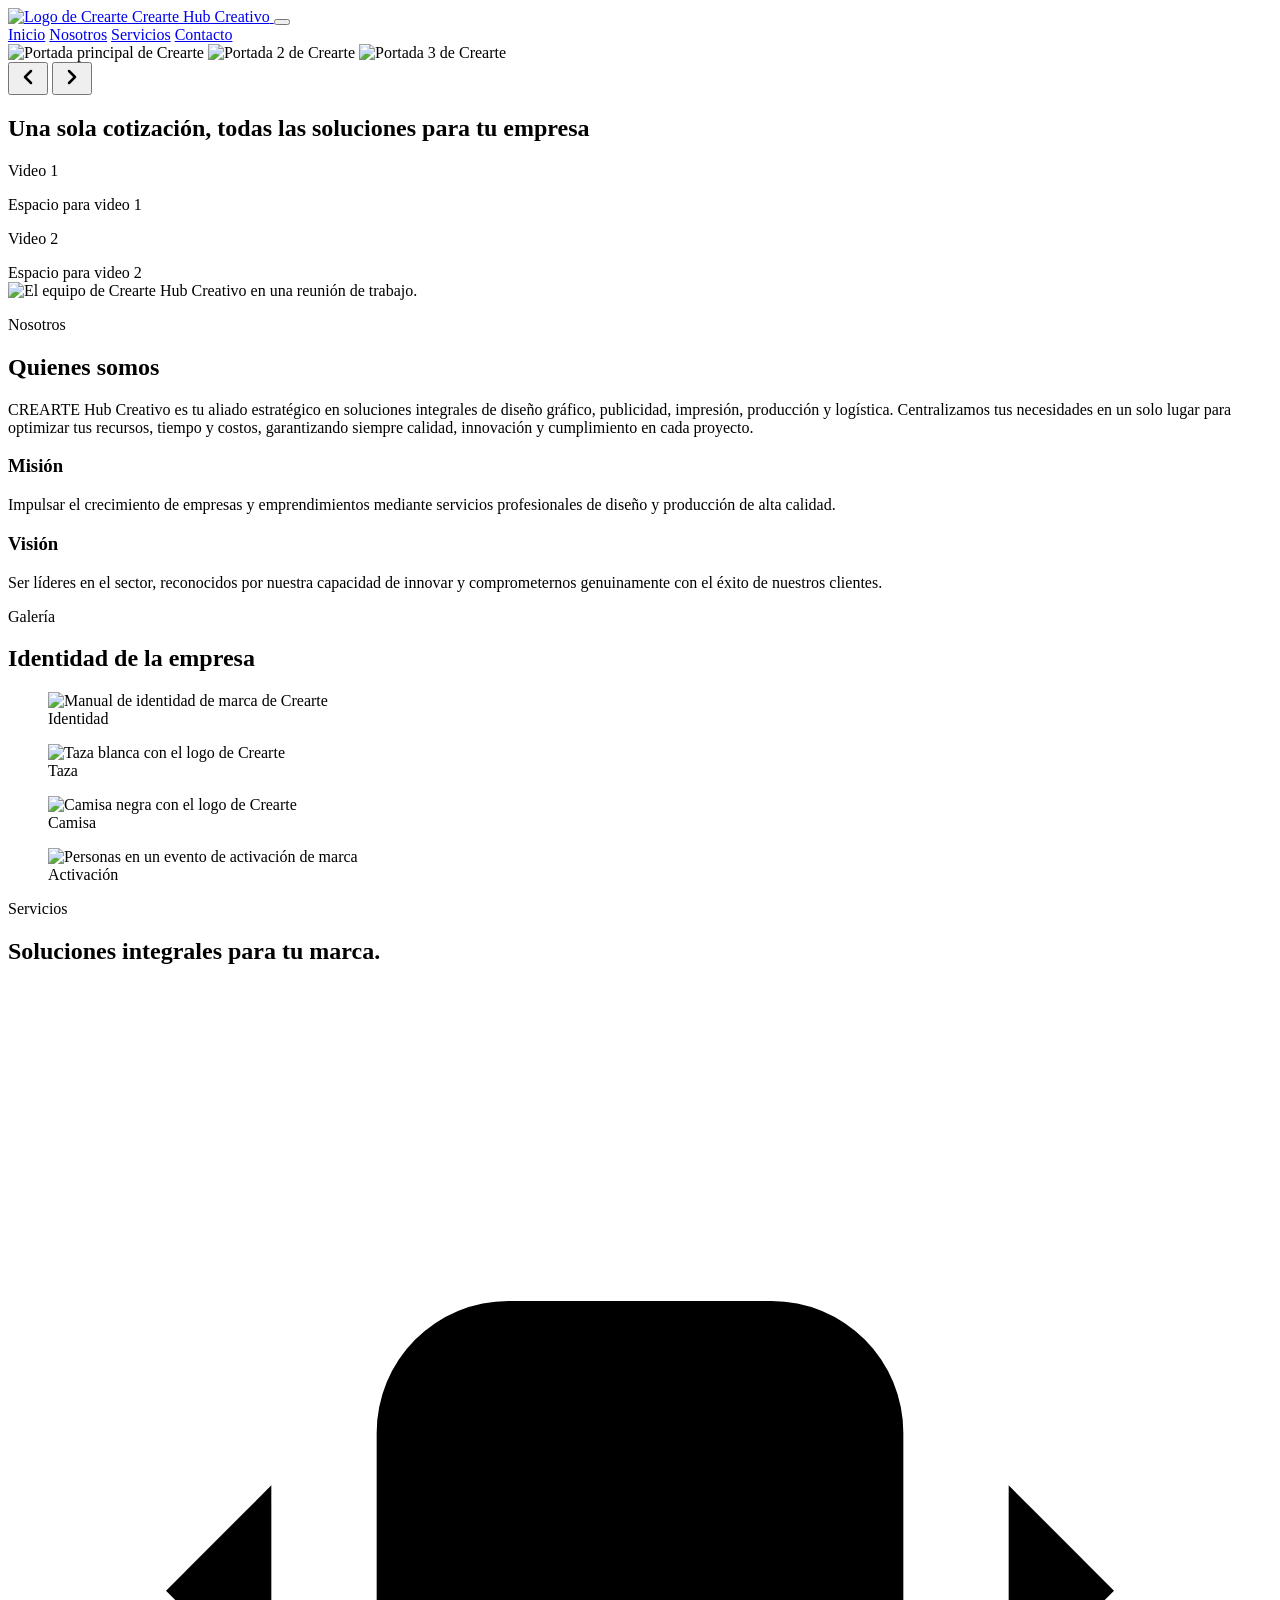
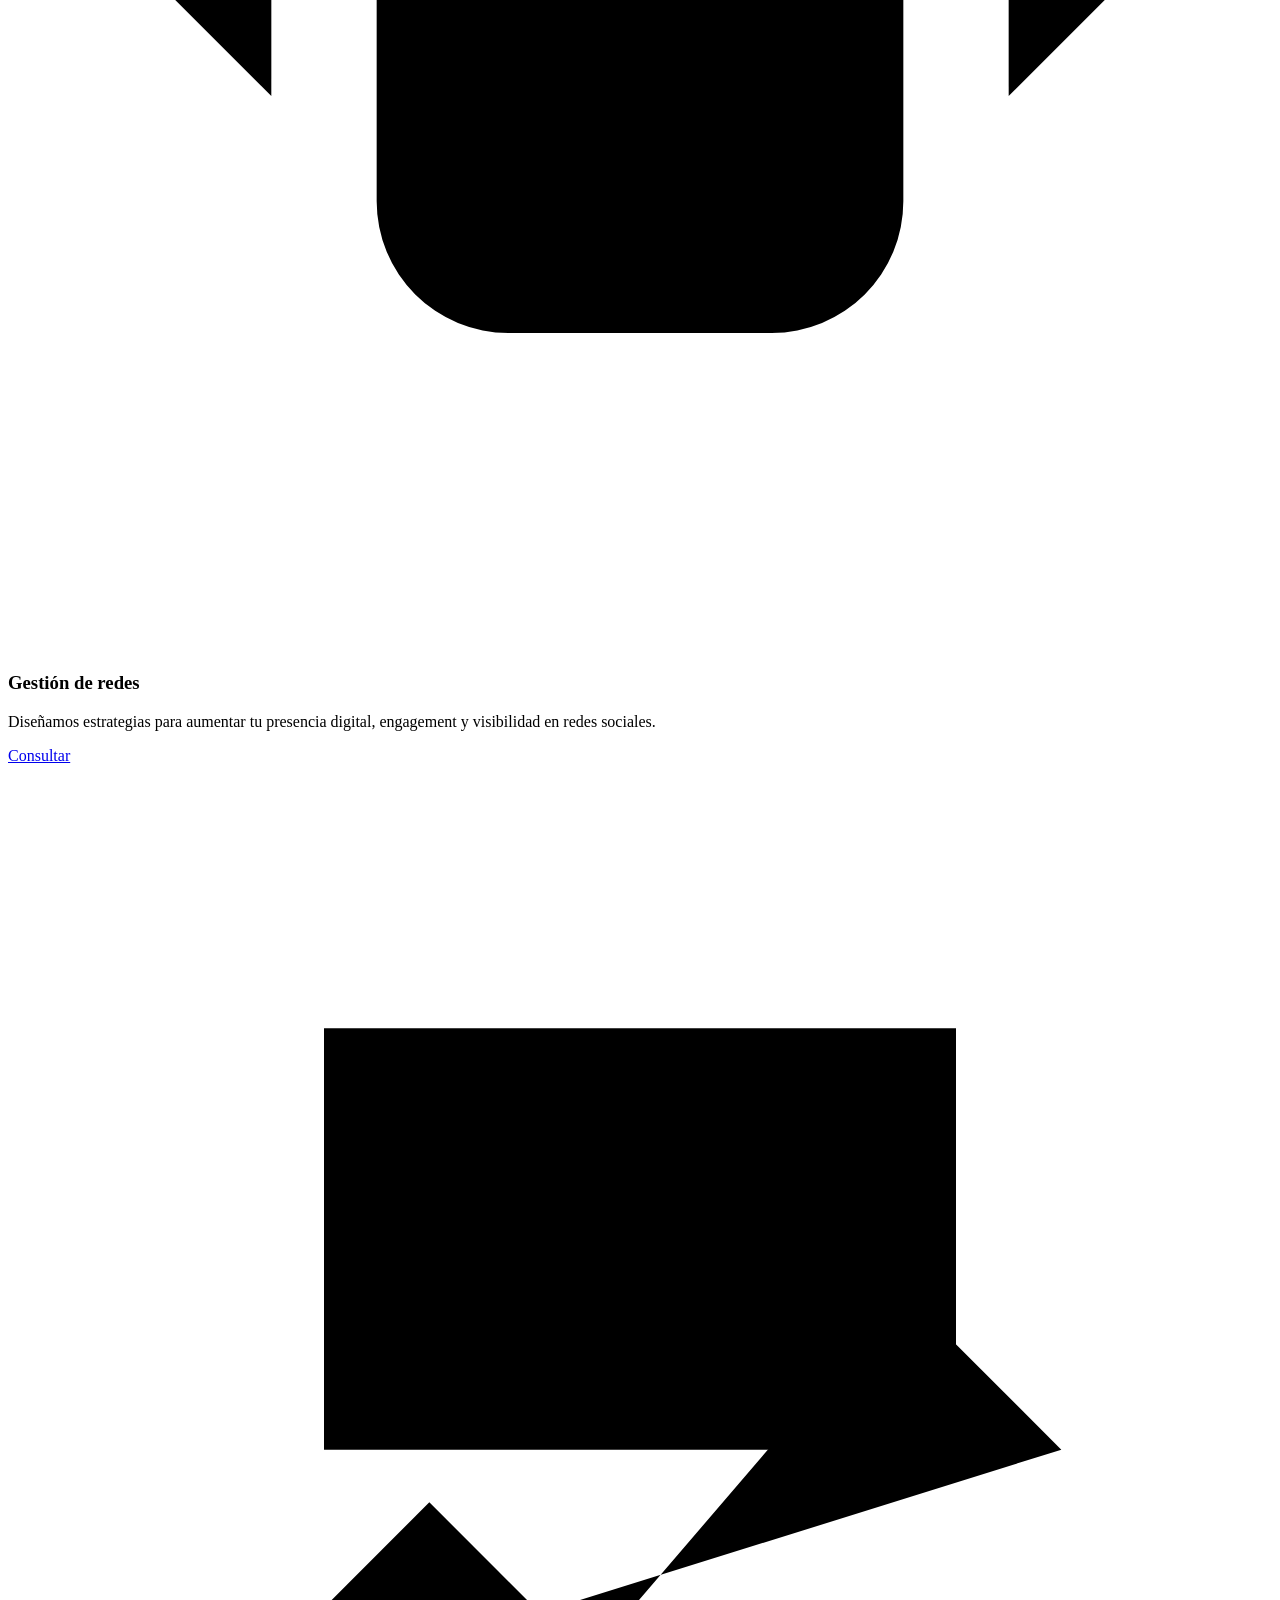
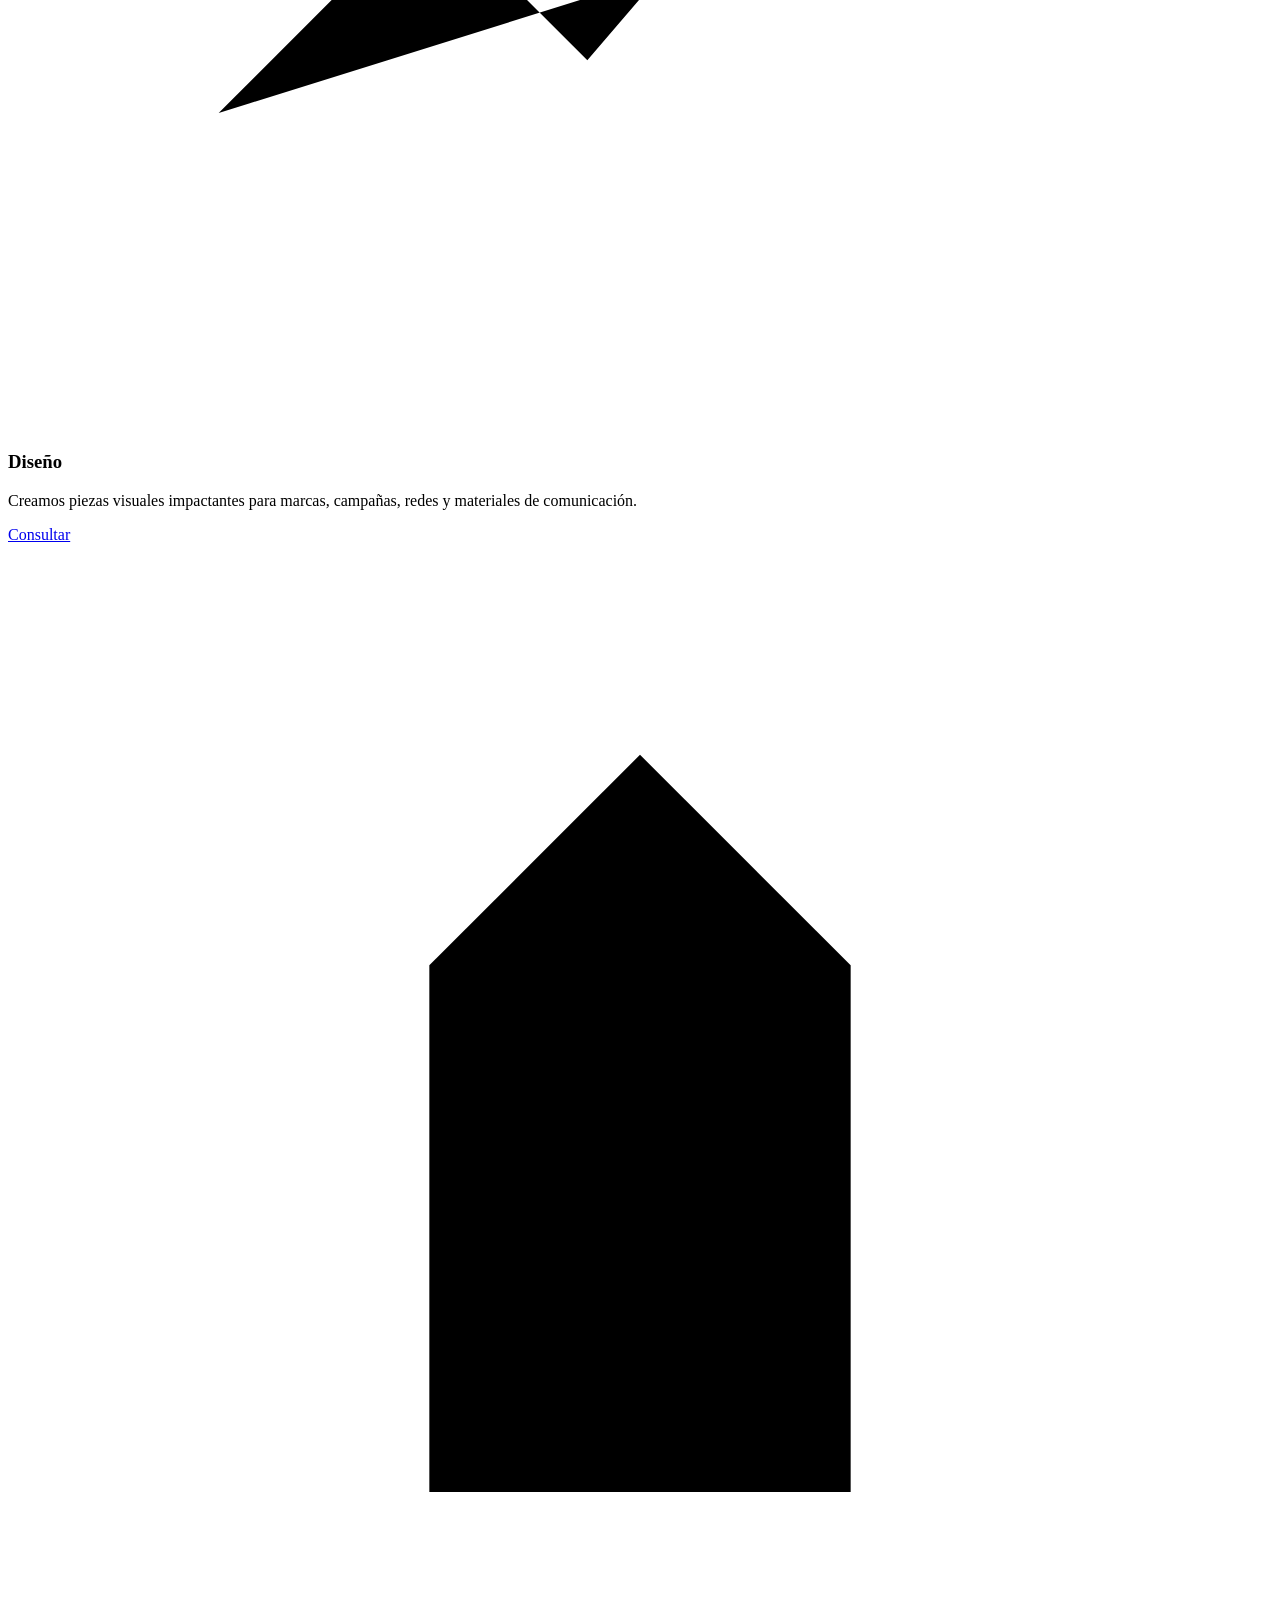
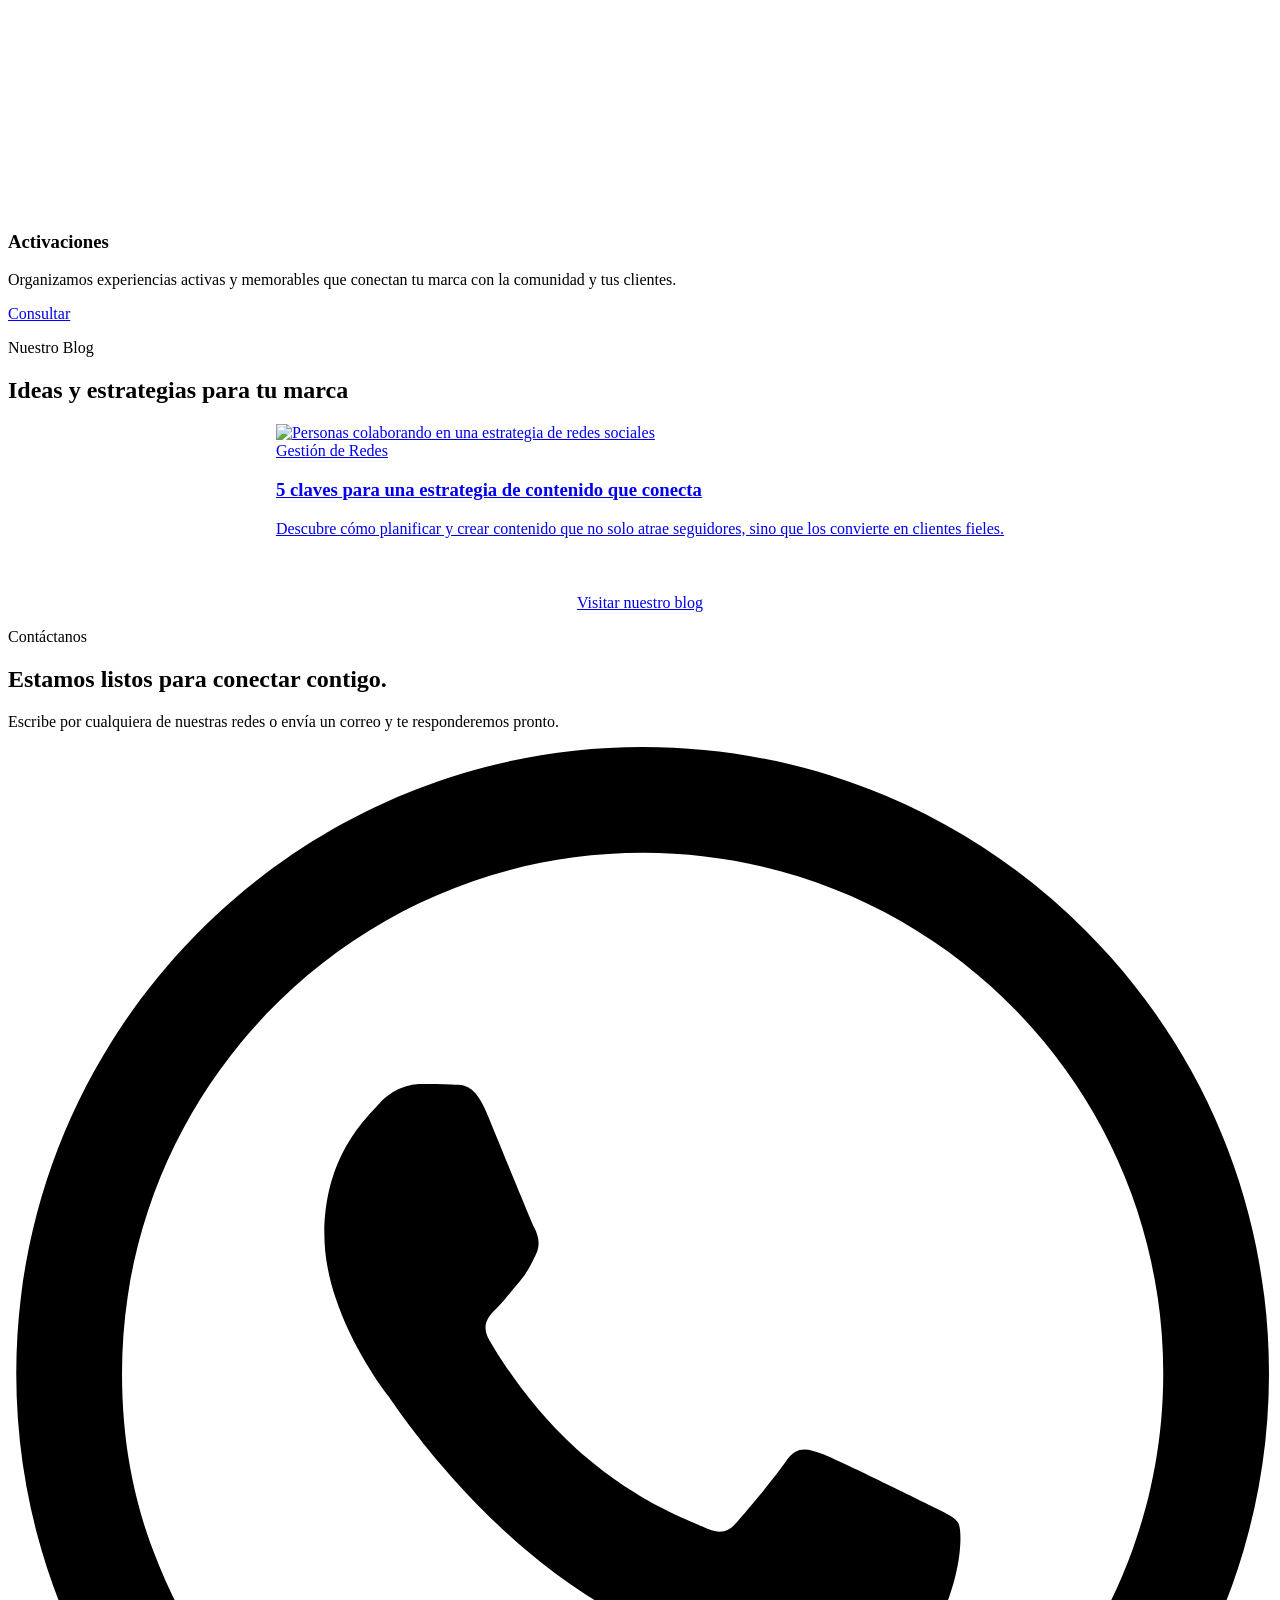
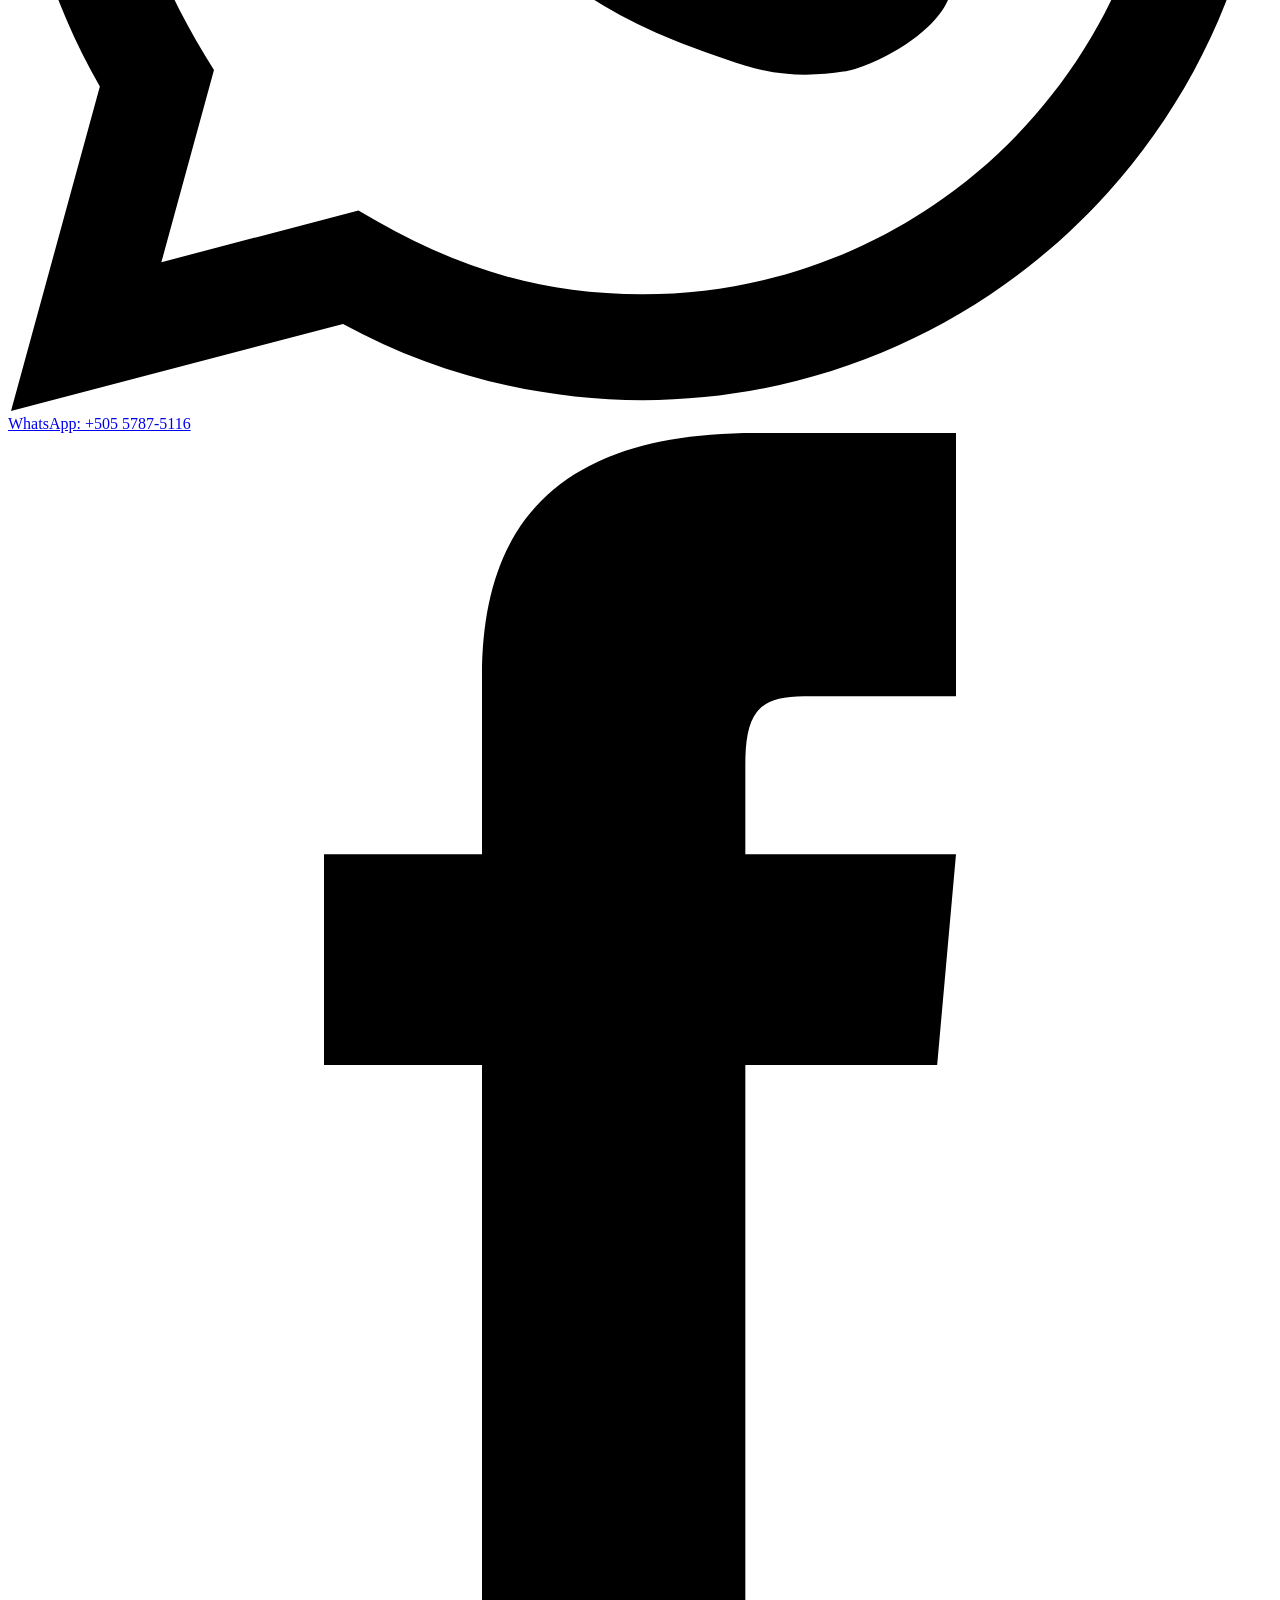
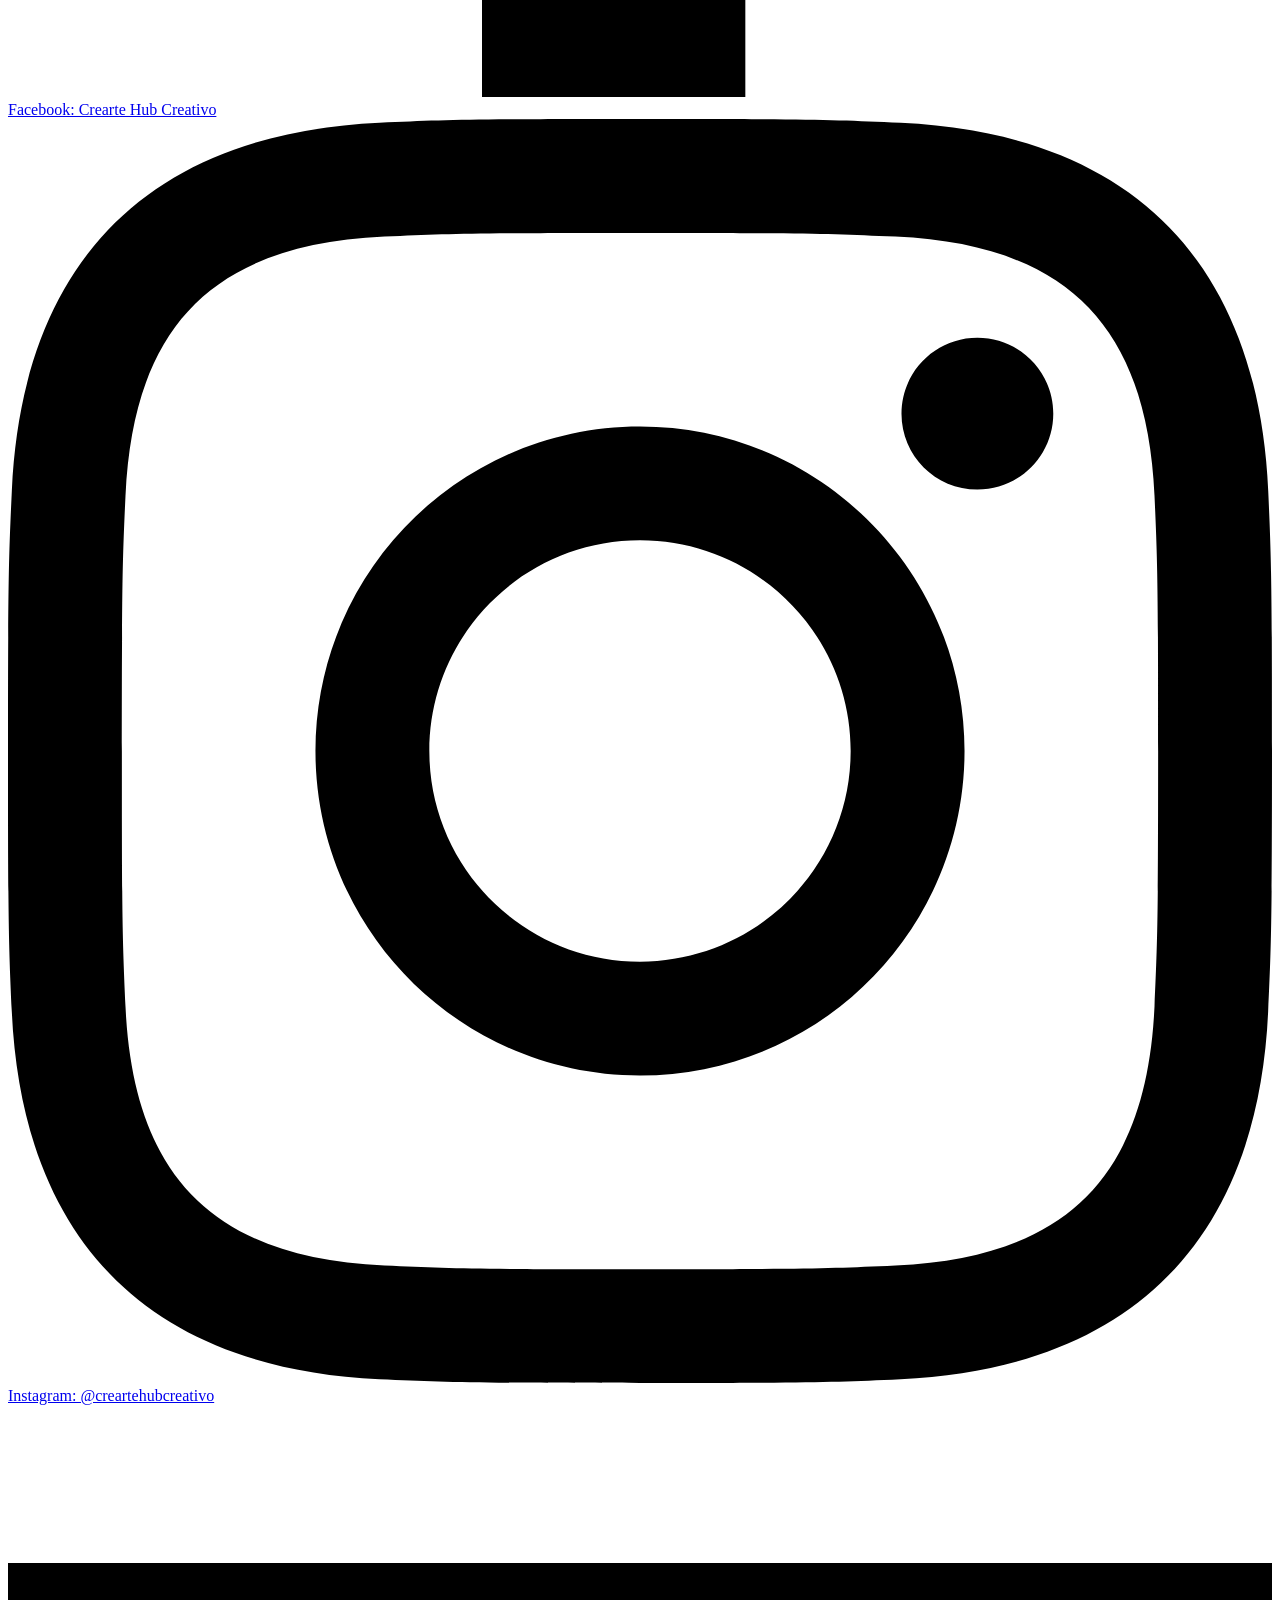
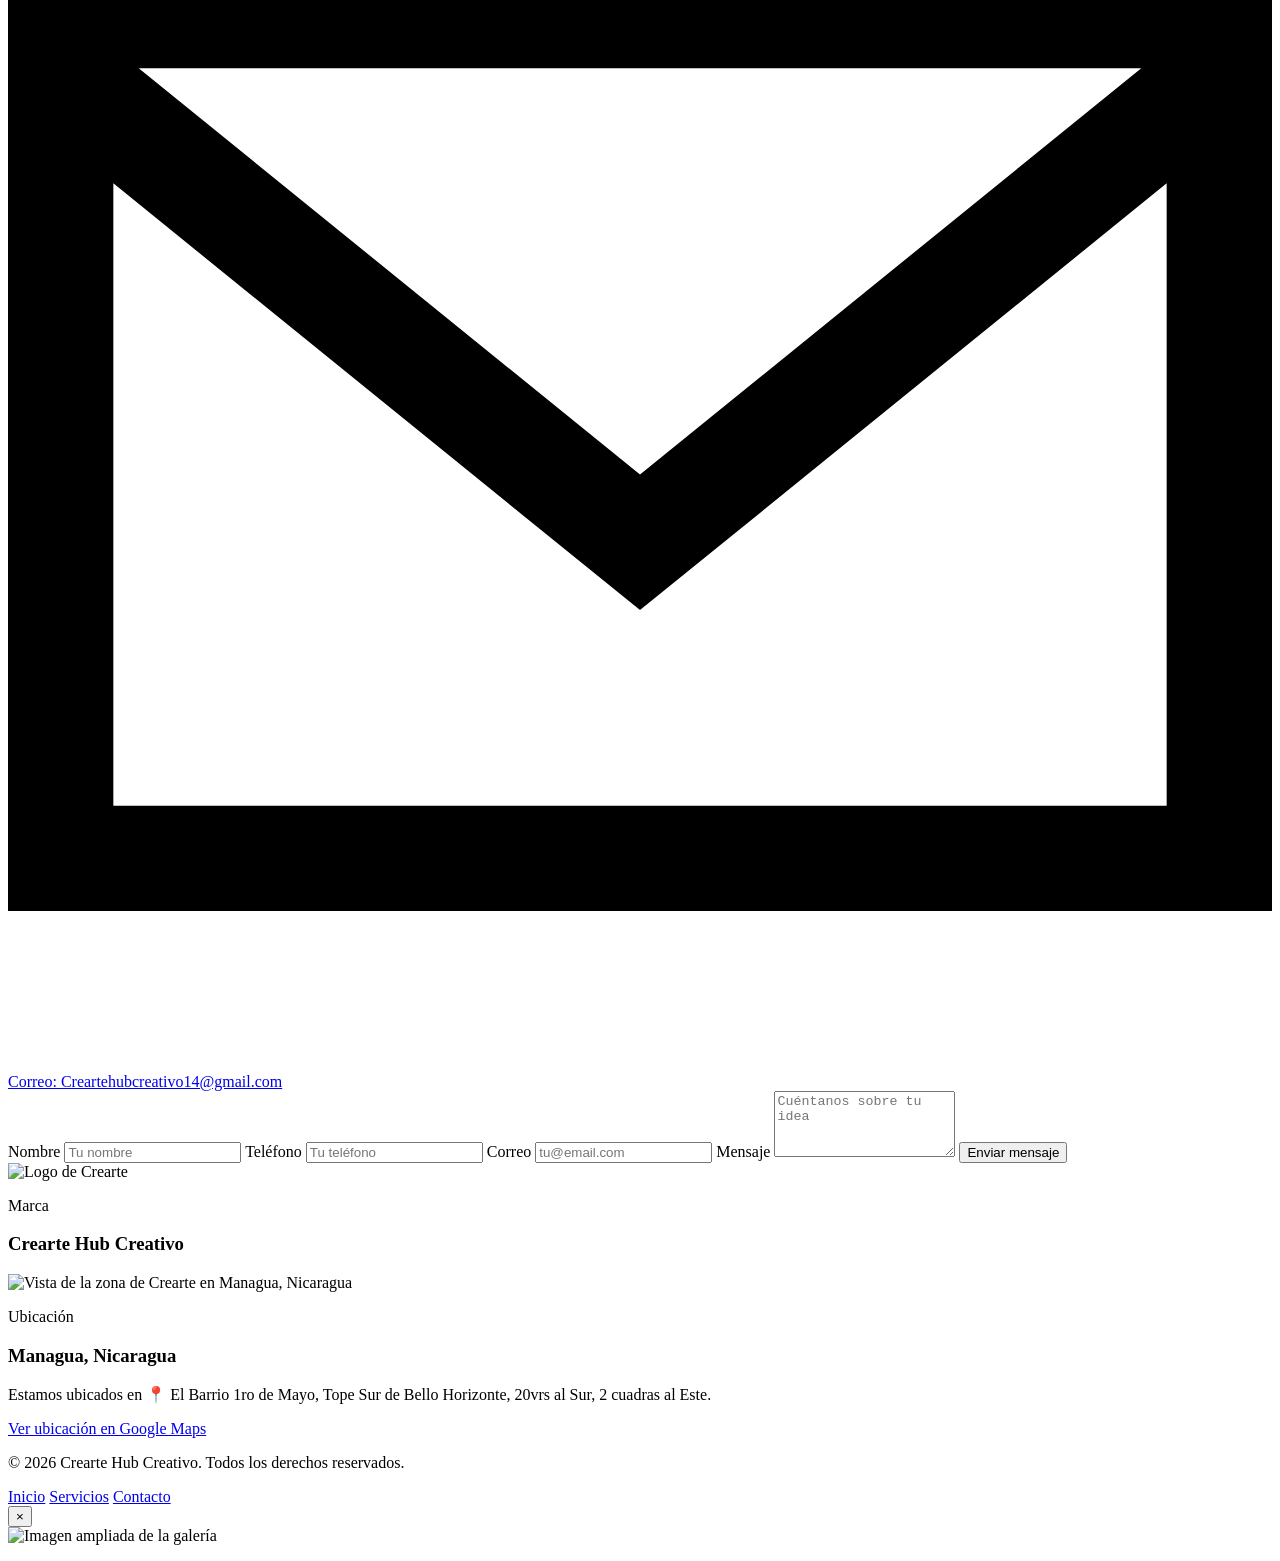
==== index.html @ 3978bf1a "Add files via upload" ====
<!DOCTYPE html>
<html lang="es">
  <head>
    <meta charset="UTF-8" />
    <meta name="viewport" content="width=device-width, initial-scale=1.0" />
    <title>Crearte Hub Creativo</title>
    <meta
      name="description"
      content="Presentación corporativa moderna de Crearte Hub Creativo."
    />
    <link rel="preconnect" href="https://fonts.googleapis.com" />
    <link rel="preconnect" href="https://fonts.gstatic.com" crossorigin />
    <link
      href="https://fonts.googleapis.com/css2?family=Poppins:wght@400;500;600;700&display=swap"
      rel="stylesheet"
    />
    <link rel="stylesheet" href="css/styles.css" />
  </head>
  <body>
    <header class="site-header">
      <div class="container nav-bar">
        <a class="brand" href="#inicio">
          <img src="img/LOGOS CREARTE_Mesa de trabajo 1.png" alt="Logo de Crearte" />
          <span>Crearte Hub Creativo</span>
        </a>

        <button class="menu-toggle" aria-label="Abrir menú" aria-expanded="false">
          <span></span>
          <span></span>
          <span></span>
        </button>

        <nav class="nav-links" aria-label="Navegación principal">
          <a href="#inicio">Inicio</a>
          <a href="#nosotros">Nosotros</a>
          <a href="#servicios">Servicios</a>
          <a href="#contacto">Contacto</a>
        </nav>
      </div>
    </header>

    <main id="inicio">
      <section class="hero section">
        <div class="container">
          <div class="hero-carousel-wrapper">
            <div class="hero-gallery">
              <img class="hero-image hero-image-main" src="img/7aac2aba-5fa4-4efd-bdfd-05dacd8fb923.jpg" alt="Portada principal de Crearte" />
              <img class="hero-image" src="img/portada 2.jpg" alt="Portada 2 de Crearte" />
              <img class="hero-image" src="img/portada 3.jpg" alt="Portada 3 de Crearte" />
            </div>
            <button class="carousel-btn carousel-btn--prev" aria-label="Imagen anterior">
              <svg xmlns="http://www.w3.org/2000/svg" width="24" height="24" viewBox="0 0 24 24" fill="none" stroke="currentColor" stroke-width="2.5" stroke-linecap="round" stroke-linejoin="round"><polyline points="15 18 9 12 15 6"></polyline></svg>
            </button>
            <button class="carousel-btn carousel-btn--next" aria-label="Siguiente imagen">
              <svg xmlns="http://www.w3.org/2000/svg" width="24" height="24" viewBox="0 0 24 24" fill="none" stroke="currentColor" stroke-width="2.5" stroke-linecap="round" stroke-linejoin="round"><polyline points="9 18 15 12 9 6"></polyline></svg>
            </button>
          </div>
        </div>
      </section>

      <section class="section section-muted intro-badge">
        <div class="container">
          <h1>Una sola cotización, <span>todas las soluciones</span> para tu empresa</h1>
        </div>
      </section>

      <section class="section">
        <div class="container video-grid">
          <div class="video-card">
            <p class="eyebrow">Video 1</p>
            <div class="video-placeholder">Espacio para video 1</div>
          </div>
          <div class="video-card">
            <p class="eyebrow">Video 2</p>
            <div class="video-placeholder">Espacio para video 2</div>
          </div>
        </div>
      </section>

      <section id="nosotros" class="section section-muted">
        <div class="container">
          <div class="about-image-wrapper reveal zoom">
            <img src="img/somos.jpg" alt="El equipo de Crearte Hub Creativo en una reunión de trabajo." class="about-image" />
          </div>
          <div class="about-content-grid">
            <div class="about-text reveal fade-in">
              <div>
                <p class="eyebrow">Nosotros</p>
                <h2>Quienes somos</h2>
                <p>
                  CREARTE Hub Creativo es tu aliado estratégico en soluciones integrales de diseño gráfico,
                  publicidad, impresión, producción y logística. Centralizamos tus necesidades en un solo lugar
                  para optimizar tus recursos, tiempo y costos, garantizando siempre calidad, innovación y
                  cumplimiento en cada proyecto.
                </p>
              </div>
            </div>
            <div class="mission-vision-stack">
              <div class="mission-box reveal slide-up">
                <h3>Misión</h3>
                <p>Impulsar el crecimiento de empresas y emprendimientos mediante servicios profesionales de diseño y producción de alta calidad.</p>
              </div>
              <div class="mission-box reveal slide-up">
                <h3>Visión</h3>
                <p>Ser líderes en el sector, reconocidos por nuestra capacidad de innovar y comprometernos genuinamente con el éxito de nuestros clientes.</p>
              </div>
            </div>
          </div>
        </div>
      </section>

      <section class="section">
        <div class="container">
          <div class="section-heading reveal fade-in">
            <p class="eyebrow">Galería</p>
            <h2>Identidad de la empresa</h2>
          </div>
          <div class="gallery-grid">
            <figure class="gallery-item" role="button" tabindex="0">
              <img src="img/identidad.jpg" alt="Manual de identidad de marca de Crearte" />
              <figcaption>Identidad</figcaption>
            </figure>
            <figure class="gallery-item" role="button" tabindex="0">
              <img src="img/taza.jpg" alt="Taza blanca con el logo de Crearte" />
              <figcaption>Taza</figcaption>
            </figure>
            <figure class="gallery-item" role="button" tabindex="0">
              <img src="img/camisa.png" alt="Camisa negra con el logo de Crearte" />
              <figcaption>Camisa</figcaption>
            </figure>
            <figure class="gallery-item" role="button" tabindex="0">
              <img src="img/activacion.jpg" alt="Personas en un evento de activación de marca" />
              <figcaption>Activación</figcaption>
            </figure>
          </div>
        </div>
      </section>

      <section id="servicios" class="section">
        <div class="container">
          <div class="section-heading reveal fade-in">
            <p class="eyebrow">Servicios</p>
            <h2>Soluciones integrales para tu marca.</h2>
          </div>

          <div class="cards-grid">
            <article class="card reveal slide-up">
              <div class="card-icon">
                <svg viewBox="0 0 24 24" aria-hidden="true">
                  <path d="M7 8.5A2.5 2.5 0 0 1 9.5 6h5A2.5 2.5 0 0 1 17 8.5v7A2.5 2.5 0 0 1 14.5 18h-5A2.5 2.5 0 0 1 7 15.5z" />
                  <path d="M10 10h4M10 14h4" />
                  <path d="M5 9.5l-2 2 2 2" />
                  <path d="M19 9.5l2 2-2 2" />
                </svg>
              </div>
              <h3>Gestión de redes</h3>
              <p>Diseñamos estrategias para aumentar tu presencia digital, engagement y visibilidad en redes sociales.</p>
              <a href="#contacto" class="text-link">Consultar</a>
            </article>

            <article class="card reveal slide-up">
              <div class="card-icon">
                <svg viewBox="0 0 24 24" aria-hidden="true">
                  <path d="M4 18l4-4 3 3 6-7 3 3" />
                  <path d="M6 5h12v8H6z" />
                  <path d="M9 9h6" />
                </svg>
              </div>
              <h3>Diseño</h3>
              <p>Creamos piezas visuales impactantes para marcas, campañas, redes y materiales de comunicación.</p>
              <a href="#contacto" class="text-link">Consultar</a>
            </article>

            <article class="card reveal slide-up">
              <div class="card-icon">
                <svg viewBox="0 0 24 24" aria-hidden="true">
                  <path d="M4 18h16" />
                  <path d="M8 18V8l4-4 4 4v10" />
                  <path d="M10 13h4" />
                  <path d="M12 6v7" />
                </svg>
              </div>
              <h3>Activaciones</h3>
              <p>Organizamos experiencias activas y memorables que conectan tu marca con la comunidad y tus clientes.</p>
              <a href="#contacto" class="text-link">Consultar</a>
            </article>
          </div>
        </div>
      </section>

      <section id="blog" class="section section-muted">
        <div class="container">
          <div class="section-heading reveal fade-in">
            <p class="eyebrow">Nuestro Blog</p>
            <h2>Ideas y estrategias para tu marca</h2>
          </div>

          <div style="margin-bottom: 2.5rem; display: flex; justify-content: center;">
            <a href="blog-post.html" class="blog-post-featured reveal zoom">
              <img src="img/portada 2.jpg" alt="Personas colaborando en una estrategia de redes sociales" class="blog-post-image" />
              <div class="blog-post-content">
                <span class="blog-post-category">Gestión de Redes</span>
                <h3>5 claves para una estrategia de contenido que conecta</h3>
                <p>Descubre cómo planificar y crear contenido que no solo atrae seguidores, sino que los convierte en clientes fieles.</p>
              </div>
            </a>
            <!-- La lista de posts secundarios ha sido eliminada para simplificar la vista -->
          </div>

          <div style="text-align: center;">
            <a href="blog.html" class="btn btn-primary">Visitar nuestro blog</a>
          </div>
        </div>
      </section>

      <section id="contacto" class="section contact-section">
        <div class="container contact-grid contact-hero">
          <div class="reveal fade-in">
            <p class="eyebrow">Contáctanos</p>
            <h2>Estamos listos para conectar contigo.</h2>
            <p>
              Escribe por cualquiera de nuestras redes o envía un correo y te
              responderemos pronto.
            </p>
            <div class="social-links">
              <a href="https://wa.me/50557875116" aria-label="WhatsApp">
                <svg xmlns="http://www.w3.org/2000/svg" viewBox="0 0 24 24" class="social-icon"><path d="M.057 24l1.687-6.163c-1.041-1.804-1.588-3.849-1.587-5.946.003-6.556 5.338-11.891 11.893-11.891 3.181.001 6.167 1.24 8.413 3.488 2.245 2.248 3.481 5.236 3.48 8.414-.003 6.557-5.338 11.892-11.894 11.892-1.99-.001-3.956-.5-5.688-1.448l-6.305 1.654zm6.597-3.807c1.676.995 3.276 1.591 5.392 1.592 5.448 0 9.886-4.434 9.889-9.885.002-5.462-4.415-9.89-9.881-9.892-5.452 0-9.887 4.434-9.889 9.884-.001 2.225.651 3.891 1.746 5.634l-.999 3.648 3.742-.981zm11.387-5.464c-.074-.124-.272-.198-.57-.347-.297-.149-1.758-.868-2.031-.967-.272-.099-.47-.149-.669.149-.198.297-.768.967-.941 1.165-.173.198-.347.223-.644.074-.297-.149-1.255-.462-2.39-1.475-.883-.788-1.48-1.761-1.653-2.059-.173-.297-.018-.458.13-.606.134-.133.297-.347.446-.521.151-.172.2-.296.3-.495.099-.198.05-.371-.025-.52-.075-.149-.669-1.612-.916-2.207-.242-.579-.487-.5-.669-.51-.173-.008-.371-.01-.57-.01-.198 0-.52.074-.792.372-.272.297-1.04 1.016-1.04 2.479 0 1.462 1.065 2.875 1.213 3.074.149.198 2.096 3.2 5.077 4.487.709.306 1.262.489 1.694.626.712.227 1.36.195 1.871.118.571-.085 1.758-.719 2.006-1.413.248-.695.248-1.29.173-1.414z"/></svg>
                <span>WhatsApp: +505 5787-5116</span>
              </a>
              <a href="https://www.facebook.com/share/19BZUBr8rq" aria-label="Facebook" target="_blank" rel="noopener noreferrer">
                <svg xmlns="http://www.w3.org/2000/svg" viewBox="0 0 24 24" class="social-icon"><path d="M9 8h-3v4h3v12h5v-12h3.642l.358-4h-4v-1.667c0-.955.192-1.333 1.115-1.333h2.885v-5h-3.808c-3.596 0-5.192 1.583-5.192 4.615v3.385z"/></svg>
                <span>Facebook: Crearte Hub Creativo</span>
              </a>
              <a href="https://www.instagram.com/creartehubcreativo?igsh=cjRnYnVsb29jbWhs" aria-label="Instagram" target="_blank" rel="noopener noreferrer">
                <svg xmlns="http://www.w3.org/2000/svg" viewBox="0 0 24 24" class="social-icon"><path d="M12 2.163c3.204 0 3.584.012 4.85.07 3.252.148 4.771 1.691 4.919 4.919.058 1.265.069 1.645.069 4.85s-.011 3.584-.069 4.85c-.149 3.225-1.664 4.771-4.919 4.919-1.266.058-1.644.07-4.85.07s-3.584-.012-4.85-.07c-3.252-.148-4.771-1.691-4.919-4.919-.058-1.265-.069-1.645-.069-4.85s.011-3.584.069-4.85c.149-3.225 1.664-4.771 4.919-4.919 1.266-.057 1.645-.069 4.85-.069zm0-2.163c-3.259 0-3.667.014-4.947.072-4.358.2-6.78 2.618-6.98 6.98-.059 1.281-.073 1.689-.073 4.948s.014 3.667.072 4.947c.2 4.358 2.618 6.78 6.98 6.98 1.281.058 1.689.072 4.948.072s3.667-.014 4.947-.072c4.358-.2 6.78-2.618 6.98-6.98.059-1.281.073-1.689.073-4.948s-.014-3.667-.072-4.947c-.2-4.358-2.618-6.78-6.98-6.98-1.281-.059-1.689-.073-4.948-.073zm0 5.838c-3.403 0-6.162 2.759-6.162 6.162s2.759 6.162 6.162 6.162 6.162-2.759 6.162-6.162-2.759-6.162-6.162-6.162zm0 10.162c-2.209 0-4-1.79-4-4s1.791-4 4-4 4 1.79 4 4-1.791 4-4 4zm6.406-11.845c-.796 0-1.441.645-1.441 1.44s.645 1.441 1.441 1.441 1.441-.645 1.441-1.441-.645-1.44-1.441-1.44z"/></svg>
                <span>Instagram: @creartehubcreativo</span>
              </a>
              <a href="mailto:Creartehubcreativo14@gmail.com" aria-label="Gmail">
                <svg xmlns="http://www.w3.org/2000/svg" viewBox="0 0 24 24" class="social-icon"><path d="M0 3v18h24v-18h-24zm21.518 2l-9.518 7.713-9.518-7.713h19.036zm-19.518 14v-11.817l10 8.104 10-8.104v11.817h-20z"/></svg>
                <span>Correo: Creartehubcreativo14@gmail.com</span>
              </a>
            </div>
          </div>

          <form class="contact-form reveal slide-up">
            <label for="nombre">
              Nombre
              <input type="text" id="nombre" name="nombre" placeholder="Tu nombre" />
            </label>
            <label for="telefono">
              Teléfono
              <input type="tel" id="telefono" name="telefono" placeholder="Tu teléfono" />
            </label>
            <label for="correo">
              Correo
              <input type="email" id="correo" name="correo" placeholder="tu@email.com" />
            </label>
            <label for="mensaje">
              Mensaje
              <textarea id="mensaje" name="mensaje" rows="4" placeholder="Cuéntanos sobre tu idea"></textarea>
            </label>
            <button class="btn btn-primary" type="submit">Enviar mensaje</button>
          </form>
        </div>
      </section>
    </main>

    <section class="section location-brand">
      <div class="container location-brand-wrap">
        <div class="brand-card">
          <img src="img/LOGOS CREARTE_Mesa de trabajo 1.png" alt="Logo de Crearte" />
          
          <div>
            <p class="eyebrow">Marca</p>
            <h3>Crearte Hub Creativo</h3>
          </div>
        </div>

        <div class="location-image-card">
          <img src="img/zona 1.png" alt="Vista de la zona de Crearte en Managua, Nicaragua" />
        </div>

        <div class="location-card">
          <p class="eyebrow">Ubicación</p>
          <h3>Managua, Nicaragua</h3>
          <p>Estamos ubicados en 📍 El Barrio 1ro de Mayo, Tope Sur de Bello Horizonte, 20vrs al Sur, 2 cuadras al Este.</p>
          <a href="https://maps.google.com/maps?q=12.1385879%2C-86.231329&z=17&hl=es" target="_blank" rel="noreferrer">Ver ubicación en Google Maps</a>
        </div>
      </div>
    </section>

    <footer class="site-footer">
      <div class="container footer-content">
        <p>© 2026 Crearte Hub Creativo. Todos los derechos reservados.</p>
        <div class="footer-links">
          <a href="#inicio">Inicio</a>
          <a href="#servicios">Servicios</a>
          <a href="#contacto">Contacto</a>
        </div>
      </div>
    </footer>

    <!-- Lightbox para la galería -->
    <div class="lightbox" id="lightbox">
      <button class="lightbox-close" aria-label="Cerrar imagen">&times;</button>
      <div class="lightbox-content">
        <img src="" alt="Imagen ampliada de la galería" class="lightbox-image" />
        <p class="lightbox-caption"></p>
      </div>
    </div>

    <script src="js/app.js"></script>
  </body>
</html>
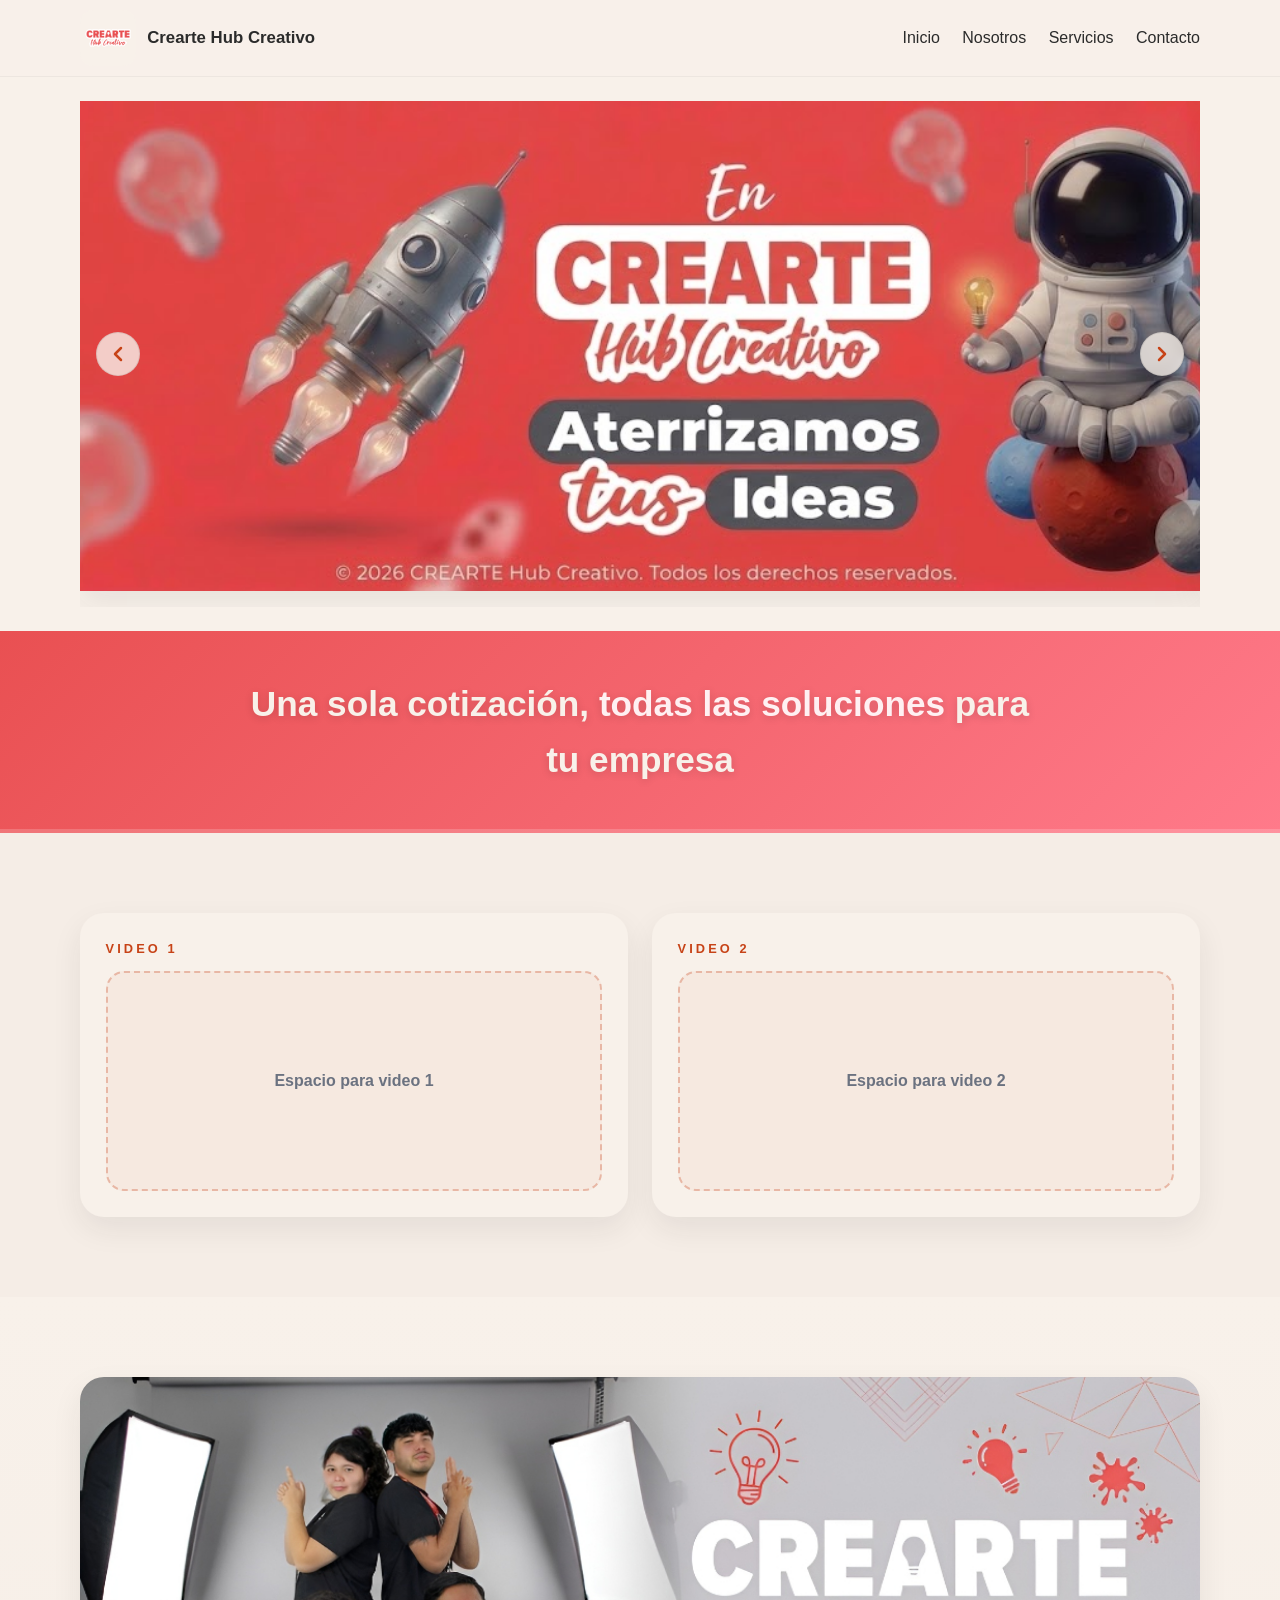
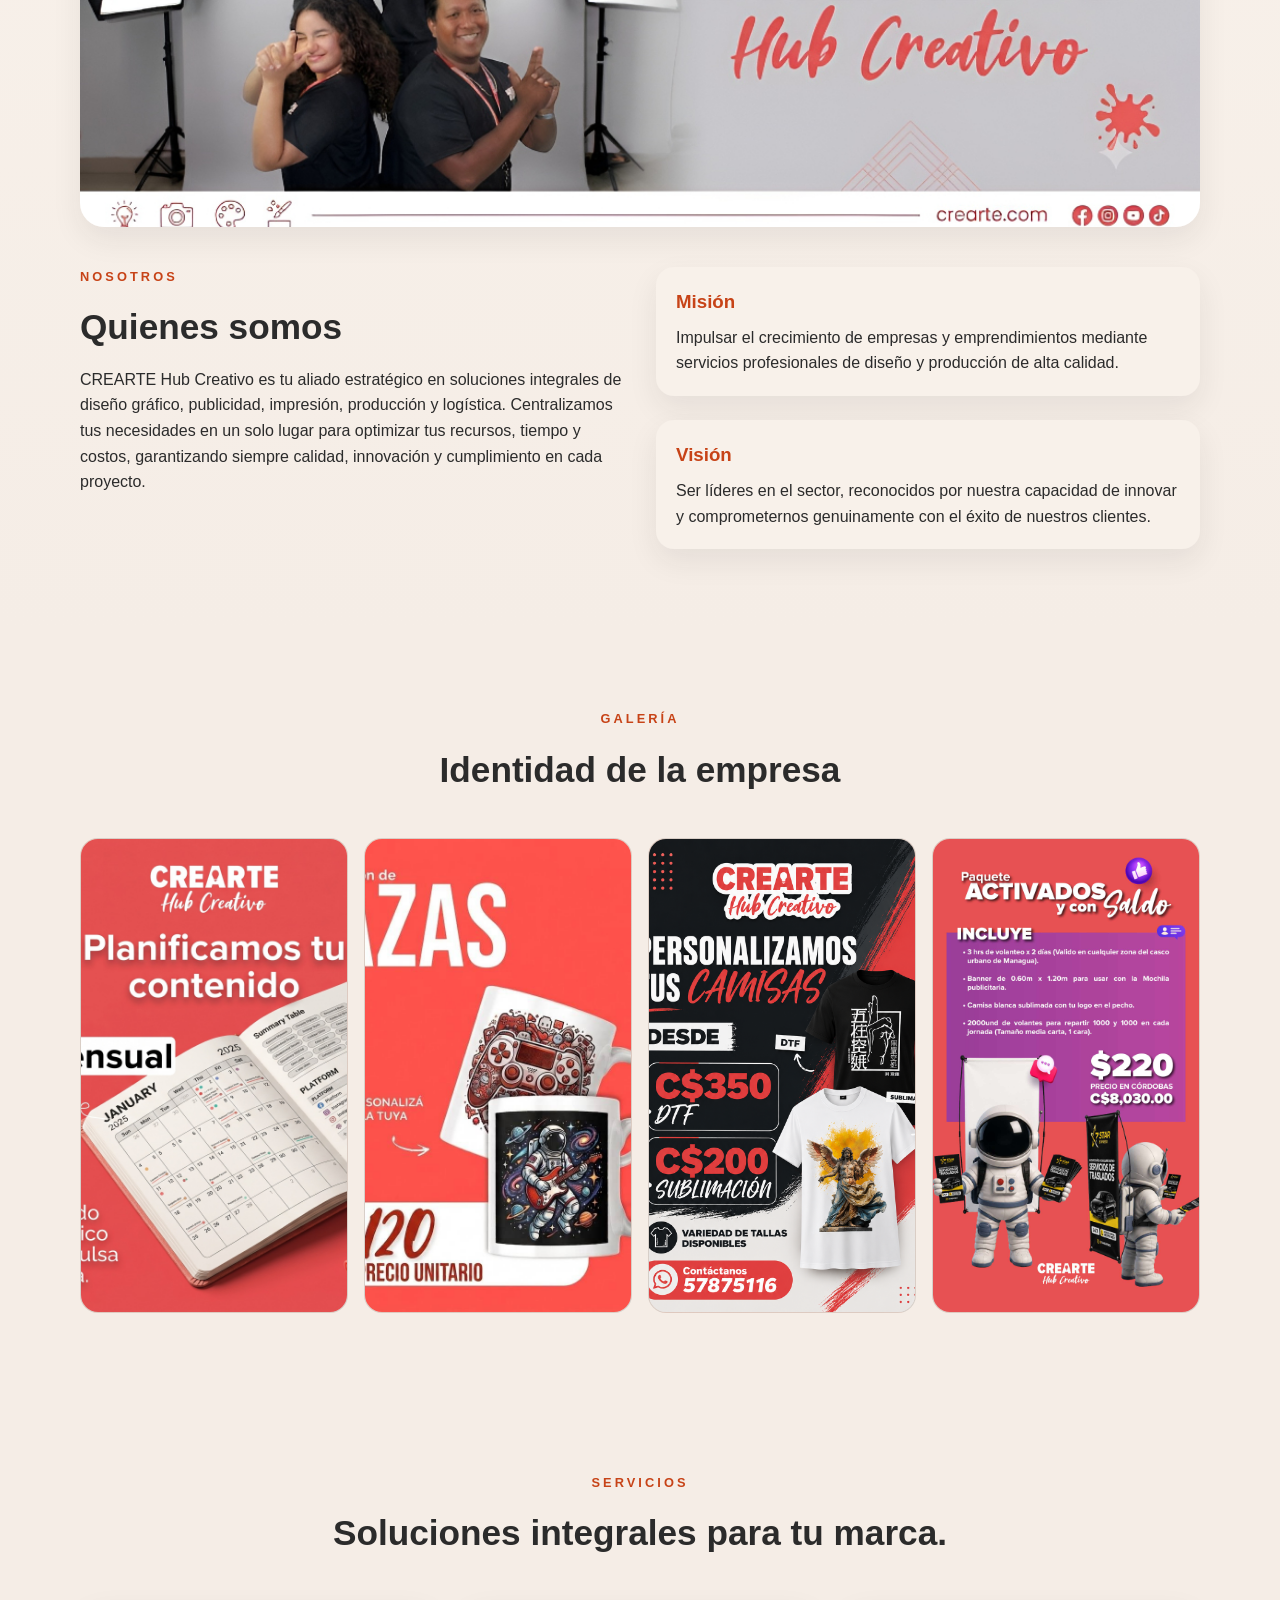
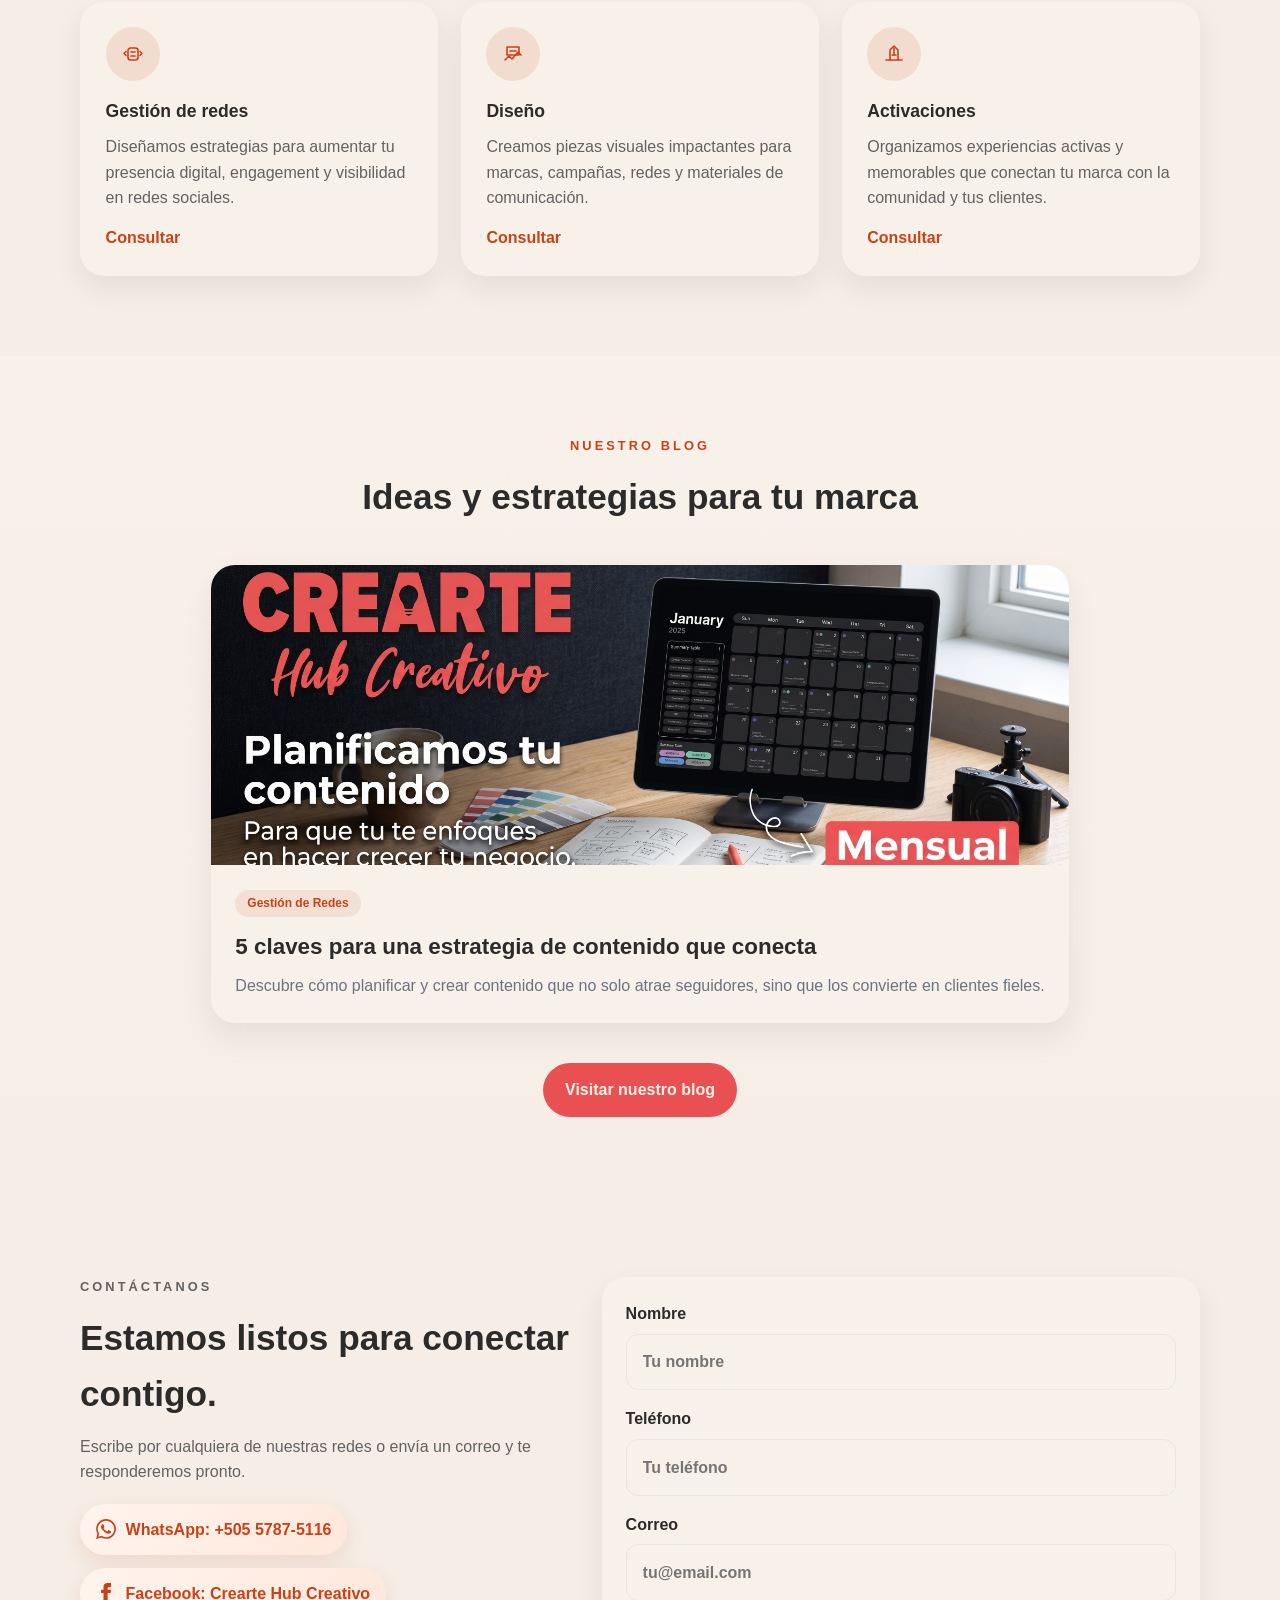
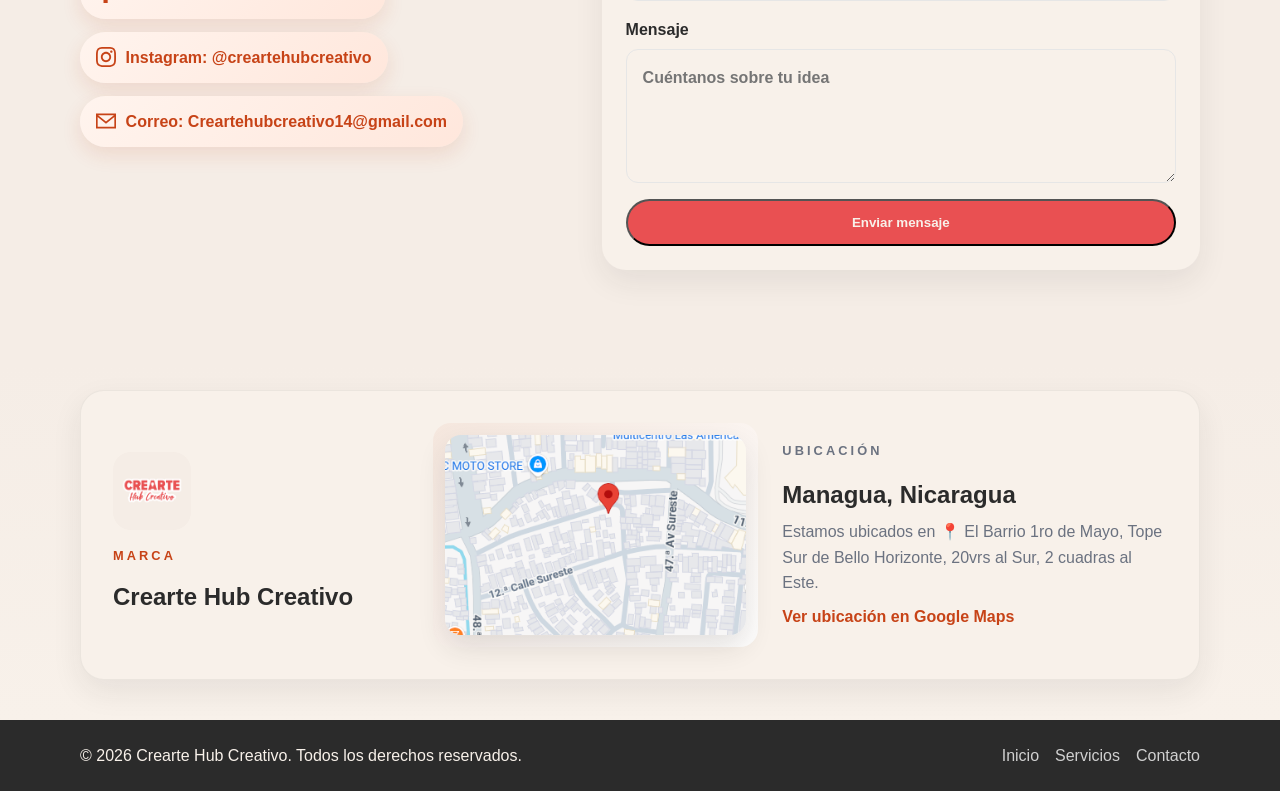
==== commit 761c9532: "Actualizar sitio Crearte Hub" ====
--- a/index.html
+++ b/index.html
@@ -1,314 +1,314 @@
-<!DOCTYPE html>
-<html lang="es">
-  <head>
-    <meta charset="UTF-8" />
-    <meta name="viewport" content="width=device-width, initial-scale=1.0" />
-    <title>Crearte Hub Creativo</title>
-    <meta
-      name="description"
-      content="Presentación corporativa moderna de Crearte Hub Creativo."
-    />
-    <link rel="preconnect" href="https://fonts.googleapis.com" />
-    <link rel="preconnect" href="https://fonts.gstatic.com" crossorigin />
-    <link
-      href="https://fonts.googleapis.com/css2?family=Poppins:wght@400;500;600;700&display=swap"
-      rel="stylesheet"
-    />
-    <link rel="stylesheet" href="css/styles.css" />
-  </head>
-  <body>
-    <header class="site-header">
-      <div class="container nav-bar">
-        <a class="brand" href="#inicio">
-          <img src="img/LOGOS CREARTE_Mesa de trabajo 1.png" alt="Logo de Crearte" />
-          <span>Crearte Hub Creativo</span>
-        </a>
-
-        <button class="menu-toggle" aria-label="Abrir menú" aria-expanded="false">
-          <span></span>
-          <span></span>
-          <span></span>
-        </button>
-
-        <nav class="nav-links" aria-label="Navegación principal">
-          <a href="#inicio">Inicio</a>
-          <a href="#nosotros">Nosotros</a>
-          <a href="#servicios">Servicios</a>
-          <a href="#contacto">Contacto</a>
-        </nav>
-      </div>
-    </header>
-
-    <main id="inicio">
-      <section class="hero section">
-        <div class="container">
-          <div class="hero-carousel-wrapper">
-            <div class="hero-gallery">
-              <img class="hero-image hero-image-main" src="img/7aac2aba-5fa4-4efd-bdfd-05dacd8fb923.jpg" alt="Portada principal de Crearte" />
-              <img class="hero-image" src="img/portada 2.jpg" alt="Portada 2 de Crearte" />
-              <img class="hero-image" src="img/portada 3.jpg" alt="Portada 3 de Crearte" />
-            </div>
-            <button class="carousel-btn carousel-btn--prev" aria-label="Imagen anterior">
-              <svg xmlns="http://www.w3.org/2000/svg" width="24" height="24" viewBox="0 0 24 24" fill="none" stroke="currentColor" stroke-width="2.5" stroke-linecap="round" stroke-linejoin="round"><polyline points="15 18 9 12 15 6"></polyline></svg>
-            </button>
-            <button class="carousel-btn carousel-btn--next" aria-label="Siguiente imagen">
-              <svg xmlns="http://www.w3.org/2000/svg" width="24" height="24" viewBox="0 0 24 24" fill="none" stroke="currentColor" stroke-width="2.5" stroke-linecap="round" stroke-linejoin="round"><polyline points="9 18 15 12 9 6"></polyline></svg>
-            </button>
-          </div>
-        </div>
-      </section>
-
-      <section class="section section-muted intro-badge">
-        <div class="container">
-          <h1>Una sola cotización, <span>todas las soluciones</span> para tu empresa</h1>
-        </div>
-      </section>
-
-      <section class="section">
-        <div class="container video-grid">
-          <div class="video-card">
-            <p class="eyebrow">Video 1</p>
-            <div class="video-placeholder">Espacio para video 1</div>
-          </div>
-          <div class="video-card">
-            <p class="eyebrow">Video 2</p>
-            <div class="video-placeholder">Espacio para video 2</div>
-          </div>
-        </div>
-      </section>
-
-      <section id="nosotros" class="section section-muted">
-        <div class="container">
-          <div class="about-image-wrapper reveal zoom">
-            <img src="img/somos.jpg" alt="El equipo de Crearte Hub Creativo en una reunión de trabajo." class="about-image" />
-          </div>
-          <div class="about-content-grid">
-            <div class="about-text reveal fade-in">
-              <div>
-                <p class="eyebrow">Nosotros</p>
-                <h2>Quienes somos</h2>
-                <p>
-                  CREARTE Hub Creativo es tu aliado estratégico en soluciones integrales de diseño gráfico,
-                  publicidad, impresión, producción y logística. Centralizamos tus necesidades en un solo lugar
-                  para optimizar tus recursos, tiempo y costos, garantizando siempre calidad, innovación y
-                  cumplimiento en cada proyecto.
-                </p>
-              </div>
-            </div>
-            <div class="mission-vision-stack">
-              <div class="mission-box reveal slide-up">
-                <h3>Misión</h3>
-                <p>Impulsar el crecimiento de empresas y emprendimientos mediante servicios profesionales de diseño y producción de alta calidad.</p>
-              </div>
-              <div class="mission-box reveal slide-up">
-                <h3>Visión</h3>
-                <p>Ser líderes en el sector, reconocidos por nuestra capacidad de innovar y comprometernos genuinamente con el éxito de nuestros clientes.</p>
-              </div>
-            </div>
-          </div>
-        </div>
-      </section>
-
-      <section class="section">
-        <div class="container">
-          <div class="section-heading reveal fade-in">
-            <p class="eyebrow">Galería</p>
-            <h2>Identidad de la empresa</h2>
-          </div>
-          <div class="gallery-grid">
-            <figure class="gallery-item" role="button" tabindex="0">
-              <img src="img/identidad.jpg" alt="Manual de identidad de marca de Crearte" />
-              <figcaption>Identidad</figcaption>
-            </figure>
-            <figure class="gallery-item" role="button" tabindex="0">
-              <img src="img/taza.jpg" alt="Taza blanca con el logo de Crearte" />
-              <figcaption>Taza</figcaption>
-            </figure>
-            <figure class="gallery-item" role="button" tabindex="0">
-              <img src="img/camisa.png" alt="Camisa negra con el logo de Crearte" />
-              <figcaption>Camisa</figcaption>
-            </figure>
-            <figure class="gallery-item" role="button" tabindex="0">
-              <img src="img/activacion.jpg" alt="Personas en un evento de activación de marca" />
-              <figcaption>Activación</figcaption>
-            </figure>
-          </div>
-        </div>
-      </section>
-
-      <section id="servicios" class="section">
-        <div class="container">
-          <div class="section-heading reveal fade-in">
-            <p class="eyebrow">Servicios</p>
-            <h2>Soluciones integrales para tu marca.</h2>
-          </div>
-
-          <div class="cards-grid">
-            <article class="card reveal slide-up">
-              <div class="card-icon">
-                <svg viewBox="0 0 24 24" aria-hidden="true">
-                  <path d="M7 8.5A2.5 2.5 0 0 1 9.5 6h5A2.5 2.5 0 0 1 17 8.5v7A2.5 2.5 0 0 1 14.5 18h-5A2.5 2.5 0 0 1 7 15.5z" />
-                  <path d="M10 10h4M10 14h4" />
-                  <path d="M5 9.5l-2 2 2 2" />
-                  <path d="M19 9.5l2 2-2 2" />
-                </svg>
-              </div>
-              <h3>Gestión de redes</h3>
-              <p>Diseñamos estrategias para aumentar tu presencia digital, engagement y visibilidad en redes sociales.</p>
-              <a href="#contacto" class="text-link">Consultar</a>
-            </article>
-
-            <article class="card reveal slide-up">
-              <div class="card-icon">
-                <svg viewBox="0 0 24 24" aria-hidden="true">
-                  <path d="M4 18l4-4 3 3 6-7 3 3" />
-                  <path d="M6 5h12v8H6z" />
-                  <path d="M9 9h6" />
-                </svg>
-              </div>
-              <h3>Diseño</h3>
-              <p>Creamos piezas visuales impactantes para marcas, campañas, redes y materiales de comunicación.</p>
-              <a href="#contacto" class="text-link">Consultar</a>
-            </article>
-
-            <article class="card reveal slide-up">
-              <div class="card-icon">
-                <svg viewBox="0 0 24 24" aria-hidden="true">
-                  <path d="M4 18h16" />
-                  <path d="M8 18V8l4-4 4 4v10" />
-                  <path d="M10 13h4" />
-                  <path d="M12 6v7" />
-                </svg>
-              </div>
-              <h3>Activaciones</h3>
-              <p>Organizamos experiencias activas y memorables que conectan tu marca con la comunidad y tus clientes.</p>
-              <a href="#contacto" class="text-link">Consultar</a>
-            </article>
-          </div>
-        </div>
-      </section>
-
-      <section id="blog" class="section section-muted">
-        <div class="container">
-          <div class="section-heading reveal fade-in">
-            <p class="eyebrow">Nuestro Blog</p>
-            <h2>Ideas y estrategias para tu marca</h2>
-          </div>
-
-          <div style="margin-bottom: 2.5rem; display: flex; justify-content: center;">
-            <a href="blog-post.html" class="blog-post-featured reveal zoom">
-              <img src="img/portada 2.jpg" alt="Personas colaborando en una estrategia de redes sociales" class="blog-post-image" />
-              <div class="blog-post-content">
-                <span class="blog-post-category">Gestión de Redes</span>
-                <h3>5 claves para una estrategia de contenido que conecta</h3>
-                <p>Descubre cómo planificar y crear contenido que no solo atrae seguidores, sino que los convierte en clientes fieles.</p>
-              </div>
-            </a>
-            <!-- La lista de posts secundarios ha sido eliminada para simplificar la vista -->
-          </div>
-
-          <div style="text-align: center;">
-            <a href="blog.html" class="btn btn-primary">Visitar nuestro blog</a>
-          </div>
-        </div>
-      </section>
-
-      <section id="contacto" class="section contact-section">
-        <div class="container contact-grid contact-hero">
-          <div class="reveal fade-in">
-            <p class="eyebrow">Contáctanos</p>
-            <h2>Estamos listos para conectar contigo.</h2>
-            <p>
-              Escribe por cualquiera de nuestras redes o envía un correo y te
-              responderemos pronto.
-            </p>
-            <div class="social-links">
-              <a href="https://wa.me/50557875116" aria-label="WhatsApp">
-                <svg xmlns="http://www.w3.org/2000/svg" viewBox="0 0 24 24" class="social-icon"><path d="M.057 24l1.687-6.163c-1.041-1.804-1.588-3.849-1.587-5.946.003-6.556 5.338-11.891 11.893-11.891 3.181.001 6.167 1.24 8.413 3.488 2.245 2.248 3.481 5.236 3.48 8.414-.003 6.557-5.338 11.892-11.894 11.892-1.99-.001-3.956-.5-5.688-1.448l-6.305 1.654zm6.597-3.807c1.676.995 3.276 1.591 5.392 1.592 5.448 0 9.886-4.434 9.889-9.885.002-5.462-4.415-9.89-9.881-9.892-5.452 0-9.887 4.434-9.889 9.884-.001 2.225.651 3.891 1.746 5.634l-.999 3.648 3.742-.981zm11.387-5.464c-.074-.124-.272-.198-.57-.347-.297-.149-1.758-.868-2.031-.967-.272-.099-.47-.149-.669.149-.198.297-.768.967-.941 1.165-.173.198-.347.223-.644.074-.297-.149-1.255-.462-2.39-1.475-.883-.788-1.48-1.761-1.653-2.059-.173-.297-.018-.458.13-.606.134-.133.297-.347.446-.521.151-.172.2-.296.3-.495.099-.198.05-.371-.025-.52-.075-.149-.669-1.612-.916-2.207-.242-.579-.487-.5-.669-.51-.173-.008-.371-.01-.57-.01-.198 0-.52.074-.792.372-.272.297-1.04 1.016-1.04 2.479 0 1.462 1.065 2.875 1.213 3.074.149.198 2.096 3.2 5.077 4.487.709.306 1.262.489 1.694.626.712.227 1.36.195 1.871.118.571-.085 1.758-.719 2.006-1.413.248-.695.248-1.29.173-1.414z"/></svg>
-                <span>WhatsApp: +505 5787-5116</span>
-              </a>
-              <a href="https://www.facebook.com/share/19BZUBr8rq" aria-label="Facebook" target="_blank" rel="noopener noreferrer">
-                <svg xmlns="http://www.w3.org/2000/svg" viewBox="0 0 24 24" class="social-icon"><path d="M9 8h-3v4h3v12h5v-12h3.642l.358-4h-4v-1.667c0-.955.192-1.333 1.115-1.333h2.885v-5h-3.808c-3.596 0-5.192 1.583-5.192 4.615v3.385z"/></svg>
-                <span>Facebook: Crearte Hub Creativo</span>
-              </a>
-              <a href="https://www.instagram.com/creartehubcreativo?igsh=cjRnYnVsb29jbWhs" aria-label="Instagram" target="_blank" rel="noopener noreferrer">
-                <svg xmlns="http://www.w3.org/2000/svg" viewBox="0 0 24 24" class="social-icon"><path d="M12 2.163c3.204 0 3.584.012 4.85.07 3.252.148 4.771 1.691 4.919 4.919.058 1.265.069 1.645.069 4.85s-.011 3.584-.069 4.85c-.149 3.225-1.664 4.771-4.919 4.919-1.266.058-1.644.07-4.85.07s-3.584-.012-4.85-.07c-3.252-.148-4.771-1.691-4.919-4.919-.058-1.265-.069-1.645-.069-4.85s.011-3.584.069-4.85c.149-3.225 1.664-4.771 4.919-4.919 1.266-.057 1.645-.069 4.85-.069zm0-2.163c-3.259 0-3.667.014-4.947.072-4.358.2-6.78 2.618-6.98 6.98-.059 1.281-.073 1.689-.073 4.948s.014 3.667.072 4.947c.2 4.358 2.618 6.78 6.98 6.98 1.281.058 1.689.072 4.948.072s3.667-.014 4.947-.072c4.358-.2 6.78-2.618 6.98-6.98.059-1.281.073-1.689.073-4.948s-.014-3.667-.072-4.947c-.2-4.358-2.618-6.78-6.98-6.98-1.281-.059-1.689-.073-4.948-.073zm0 5.838c-3.403 0-6.162 2.759-6.162 6.162s2.759 6.162 6.162 6.162 6.162-2.759 6.162-6.162-2.759-6.162-6.162-6.162zm0 10.162c-2.209 0-4-1.79-4-4s1.791-4 4-4 4 1.79 4 4-1.791 4-4 4zm6.406-11.845c-.796 0-1.441.645-1.441 1.44s.645 1.441 1.441 1.441 1.441-.645 1.441-1.441-.645-1.44-1.441-1.44z"/></svg>
-                <span>Instagram: @creartehubcreativo</span>
-              </a>
-              <a href="mailto:Creartehubcreativo14@gmail.com" aria-label="Gmail">
-                <svg xmlns="http://www.w3.org/2000/svg" viewBox="0 0 24 24" class="social-icon"><path d="M0 3v18h24v-18h-24zm21.518 2l-9.518 7.713-9.518-7.713h19.036zm-19.518 14v-11.817l10 8.104 10-8.104v11.817h-20z"/></svg>
-                <span>Correo: Creartehubcreativo14@gmail.com</span>
-              </a>
-            </div>
-          </div>
-
-          <form class="contact-form reveal slide-up">
-            <label for="nombre">
-              Nombre
-              <input type="text" id="nombre" name="nombre" placeholder="Tu nombre" />
-            </label>
-            <label for="telefono">
-              Teléfono
-              <input type="tel" id="telefono" name="telefono" placeholder="Tu teléfono" />
-            </label>
-            <label for="correo">
-              Correo
-              <input type="email" id="correo" name="correo" placeholder="tu@email.com" />
-            </label>
-            <label for="mensaje">
-              Mensaje
-              <textarea id="mensaje" name="mensaje" rows="4" placeholder="Cuéntanos sobre tu idea"></textarea>
-            </label>
-            <button class="btn btn-primary" type="submit">Enviar mensaje</button>
-          </form>
-        </div>
-      </section>
-    </main>
-
-    <section class="section location-brand">
-      <div class="container location-brand-wrap">
-        <div class="brand-card">
-          <img src="img/LOGOS CREARTE_Mesa de trabajo 1.png" alt="Logo de Crearte" />
-          
-          <div>
-            <p class="eyebrow">Marca</p>
-            <h3>Crearte Hub Creativo</h3>
-          </div>
-        </div>
-
-        <div class="location-image-card">
-          <img src="img/zona 1.png" alt="Vista de la zona de Crearte en Managua, Nicaragua" />
-        </div>
-
-        <div class="location-card">
-          <p class="eyebrow">Ubicación</p>
-          <h3>Managua, Nicaragua</h3>
-          <p>Estamos ubicados en 📍 El Barrio 1ro de Mayo, Tope Sur de Bello Horizonte, 20vrs al Sur, 2 cuadras al Este.</p>
-          <a href="https://maps.google.com/maps?q=12.1385879%2C-86.231329&z=17&hl=es" target="_blank" rel="noreferrer">Ver ubicación en Google Maps</a>
-        </div>
-      </div>
-    </section>
-
-    <footer class="site-footer">
-      <div class="container footer-content">
-        <p>© 2026 Crearte Hub Creativo. Todos los derechos reservados.</p>
-        <div class="footer-links">
-          <a href="#inicio">Inicio</a>
-          <a href="#servicios">Servicios</a>
-          <a href="#contacto">Contacto</a>
-        </div>
-      </div>
-    </footer>
-
-    <!-- Lightbox para la galería -->
-    <div class="lightbox" id="lightbox">
-      <button class="lightbox-close" aria-label="Cerrar imagen">&times;</button>
-      <div class="lightbox-content">
-        <img src="" alt="Imagen ampliada de la galería" class="lightbox-image" />
-        <p class="lightbox-caption"></p>
-      </div>
-    </div>
-
-    <script src="js/app.js"></script>
-  </body>
-</html>
+<!DOCTYPE html>
+<html lang="es">
+  <head>
+    <meta charset="UTF-8" />
+    <meta name="viewport" content="width=device-width, initial-scale=1.0" />
+    <title>Crearte Hub Creativo</title>
+    <meta
+      name="description"
+      content="Presentación corporativa moderna de Crearte Hub Creativo."
+    />
+    <link rel="preconnect" href="https://fonts.googleapis.com" />
+    <link rel="preconnect" href="https://fonts.gstatic.com" crossorigin />
+    <link
+      href="https://fonts.googleapis.com/css2?family=Poppins:wght@400;500;600;700&display=swap"
+      rel="stylesheet"
+    />
+    <link rel="stylesheet" href="css/styles.css" />
+  </head>
+  <body>
+    <header class="site-header">
+      <div class="container nav-bar">
+        <a class="brand" href="index.html">
+          <img src="img/LOGOS CREARTE_Mesa de trabajo 1.png" alt="Logo de Crearte" />
+          <span>Crearte Hub Creativo</span>
+        </a>
+
+        <button class="menu-toggle" aria-label="Abrir menú" aria-expanded="false">
+          <span></span>
+          <span></span>
+          <span></span>
+        </button>
+
+        <nav class="nav-links" aria-label="Navegación principal">
+          <a href="#inicio">Inicio</a>
+          <a href="#nosotros">Nosotros</a>
+          <a href="#servicios">Servicios</a>
+          <a href="#contacto">Contacto</a>
+        </nav>
+      </div>
+    </header>
+
+    <main id="inicio">
+      <section class="hero section">
+        <div class="container">
+          <div class="hero-carousel-wrapper">
+            <div class="hero-gallery">
+              <img class="hero-image hero-image-main" src="img/7aac2aba-5fa4-4efd-bdfd-05dacd8fb923.jpg" alt="Portada principal de Crearte" />
+              <img class="hero-image" src="img/portada 2.jpg" alt="Portada 2 de Crearte" />
+              <img class="hero-image" src="img/portada 3.jpg" alt="Portada 3 de Crearte" />
+            </div>
+            <button class="carousel-btn carousel-btn--prev" aria-label="Imagen anterior">
+              <svg xmlns="http://www.w3.org/2000/svg" width="24" height="24" viewBox="0 0 24 24" fill="none" stroke="currentColor" stroke-width="2.5" stroke-linecap="round" stroke-linejoin="round"><polyline points="15 18 9 12 15 6"></polyline></svg>
+            </button>
+            <button class="carousel-btn carousel-btn--next" aria-label="Siguiente imagen">
+              <svg xmlns="http://www.w3.org/2000/svg" width="24" height="24" viewBox="0 0 24 24" fill="none" stroke="currentColor" stroke-width="2.5" stroke-linecap="round" stroke-linejoin="round"><polyline points="9 18 15 12 9 6"></polyline></svg>
+            </button>
+          </div>
+        </div>
+      </section>
+
+      <section class="section section-muted intro-badge">
+        <div class="container">
+          <h1>Una sola cotización, <span>todas las soluciones</span> para tu empresa</h1>
+        </div>
+      </section>
+
+      <section class="section">
+        <div class="container video-grid">
+          <div class="video-card">
+            <p class="eyebrow">Video 1</p>
+            <div class="video-placeholder">Espacio para video 1</div>
+          </div>
+          <div class="video-card">
+            <p class="eyebrow">Video 2</p>
+            <div class="video-placeholder">Espacio para video 2</div>
+          </div>
+        </div>
+      </section>
+
+      <section id="nosotros" class="section section-muted">
+        <div class="container">
+          <div class="about-image-wrapper reveal zoom">
+            <img src="img/somos.jpg" alt="El equipo de Crearte Hub Creativo en una reunión de trabajo." class="about-image" />
+          </div>
+          <div class="about-content-grid">
+            <div class="about-text reveal fade-in">
+              <div>
+                <p class="eyebrow">Nosotros</p>
+                <h2>Quienes somos</h2>
+                <p>
+                  CREARTE Hub Creativo es tu aliado estratégico en soluciones integrales de diseño gráfico,
+                  publicidad, impresión, producción y logística. Centralizamos tus necesidades en un solo lugar
+                  para optimizar tus recursos, tiempo y costos, garantizando siempre calidad, innovación y
+                  cumplimiento en cada proyecto.
+                </p>
+              </div>
+            </div>
+            <div class="mission-vision-stack">
+              <div class="mission-box reveal slide-up">
+                <h3>Misión</h3>
+                <p>Impulsar el crecimiento de empresas y emprendimientos mediante servicios profesionales de diseño y producción de alta calidad.</p>
+              </div>
+              <div class="mission-box reveal slide-up">
+                <h3>Visión</h3>
+                <p>Ser líderes en el sector, reconocidos por nuestra capacidad de innovar y comprometernos genuinamente con el éxito de nuestros clientes.</p>
+              </div>
+            </div>
+          </div>
+        </div>
+      </section>
+
+      <section class="section">
+        <div class="container">
+          <div class="section-heading reveal fade-in">
+            <p class="eyebrow">Galería</p>
+            <h2>Identidad de la empresa</h2>
+          </div>
+          <div class="gallery-grid">
+            <figure class="gallery-item" role="button" tabindex="0">
+              <img src="img/identidad.jpg" alt="Manual de identidad de marca de Crearte" />
+              <figcaption>Identidad</figcaption>
+            </figure>
+            <figure class="gallery-item" role="button" tabindex="0">
+              <img src="img/taza.jpg" alt="Taza blanca con el logo de Crearte" />
+              <figcaption>Taza</figcaption>
+            </figure>
+            <figure class="gallery-item" role="button" tabindex="0">
+              <img src="img/camisa.png" alt="Camisa negra con el logo de Crearte" />
+              <figcaption>Camisa</figcaption>
+            </figure>
+            <figure class="gallery-item" role="button" tabindex="0">
+              <img src="img/activacion.jpg" alt="Personas en un evento de activación de marca" />
+              <figcaption>Activación</figcaption>
+            </figure>
+          </div>
+        </div>
+      </section>
+
+      <section id="servicios" class="section">
+        <div class="container">
+          <div class="section-heading reveal fade-in">
+            <p class="eyebrow">Servicios</p>
+            <h2>Soluciones integrales para tu marca.</h2>
+          </div>
+
+          <div class="cards-grid">
+            <article class="card reveal slide-up">
+              <div class="card-icon">
+                <svg viewBox="0 0 24 24" aria-hidden="true">
+                  <path d="M7 8.5A2.5 2.5 0 0 1 9.5 6h5A2.5 2.5 0 0 1 17 8.5v7A2.5 2.5 0 0 1 14.5 18h-5A2.5 2.5 0 0 1 7 15.5z" />
+                  <path d="M10 10h4M10 14h4" />
+                  <path d="M5 9.5l-2 2 2 2" />
+                  <path d="M19 9.5l2 2-2 2" />
+                </svg>
+              </div>
+              <h3>Gestión de redes</h3>
+              <p>Diseñamos estrategias para aumentar tu presencia digital, engagement y visibilidad en redes sociales.</p>
+              <a href="#contacto" class="text-link">Consultar</a>
+            </article>
+
+            <article class="card reveal slide-up">
+              <div class="card-icon">
+                <svg viewBox="0 0 24 24" aria-hidden="true">
+                  <path d="M4 18l4-4 3 3 6-7 3 3" />
+                  <path d="M6 5h12v8H6z" />
+                  <path d="M9 9h6" />
+                </svg>
+              </div>
+              <h3>Diseño</h3>
+              <p>Creamos piezas visuales impactantes para marcas, campañas, redes y materiales de comunicación.</p>
+              <a href="#contacto" class="text-link">Consultar</a>
+            </article>
+
+            <article class="card reveal slide-up">
+              <div class="card-icon">
+                <svg viewBox="0 0 24 24" aria-hidden="true">
+                  <path d="M4 18h16" />
+                  <path d="M8 18V8l4-4 4 4v10" />
+                  <path d="M10 13h4" />
+                  <path d="M12 6v7" />
+                </svg>
+              </div>
+              <h3>Activaciones</h3>
+              <p>Organizamos experiencias activas y memorables que conectan tu marca con la comunidad y tus clientes.</p>
+              <a href="#contacto" class="text-link">Consultar</a>
+            </article>
+          </div>
+        </div>
+      </section>
+
+      <section id="blog" class="section section-muted">
+        <div class="container">
+          <div class="section-heading reveal fade-in">
+            <p class="eyebrow">Nuestro Blog</p>
+            <h2>Ideas y estrategias para tu marca</h2>
+          </div>
+
+          <div style="margin-bottom: 2.5rem; display: flex; justify-content: center;">
+            <a href="blog-post.html" class="blog-post-featured reveal zoom">
+              <img src="img/portada 2.jpg" alt="Personas colaborando en una estrategia de redes sociales" class="blog-post-image" />
+              <div class="blog-post-content">
+                <span class="blog-post-category">Gestión de Redes</span>
+                <h3>5 claves para una estrategia de contenido que conecta</h3>
+                <p>Descubre cómo planificar y crear contenido que no solo atrae seguidores, sino que los convierte en clientes fieles.</p>
+              </div>
+            </a>
+            <!-- La lista de posts secundarios ha sido eliminada para simplificar la vista -->
+          </div>
+
+          <div style="text-align: center;">
+            <a href="blog.html" class="btn btn-primary">Visitar nuestro blog</a>
+          </div>
+        </div>
+      </section>
+
+      <section id="contacto" class="section contact-section">
+        <div class="container contact-grid contact-hero">
+          <div class="reveal fade-in">
+            <p class="eyebrow">Contáctanos</p>
+            <h2>Estamos listos para conectar contigo.</h2>
+            <p>
+              Escribe por cualquiera de nuestras redes o envía un correo y te
+              responderemos pronto.
+            </p>
+            <div class="social-links">
+              <a href="https://wa.me/50557875116" aria-label="WhatsApp">
+                <svg xmlns="http://www.w3.org/2000/svg" viewBox="0 0 24 24" class="social-icon"><path d="M.057 24l1.687-6.163c-1.041-1.804-1.588-3.849-1.587-5.946.003-6.556 5.338-11.891 11.893-11.891 3.181.001 6.167 1.24 8.413 3.488 2.245 2.248 3.481 5.236 3.48 8.414-.003 6.557-5.338 11.892-11.894 11.892-1.99-.001-3.956-.5-5.688-1.448l-6.305 1.654zm6.597-3.807c1.676.995 3.276 1.591 5.392 1.592 5.448 0 9.886-4.434 9.889-9.885.002-5.462-4.415-9.89-9.881-9.892-5.452 0-9.887 4.434-9.889 9.884-.001 2.225.651 3.891 1.746 5.634l-.999 3.648 3.742-.981zm11.387-5.464c-.074-.124-.272-.198-.57-.347-.297-.149-1.758-.868-2.031-.967-.272-.099-.47-.149-.669.149-.198.297-.768.967-.941 1.165-.173.198-.347.223-.644.074-.297-.149-1.255-.462-2.39-1.475-.883-.788-1.48-1.761-1.653-2.059-.173-.297-.018-.458.13-.606.134-.133.297-.347.446-.521.151-.172.2-.296.3-.495.099-.198.05-.371-.025-.52-.075-.149-.669-1.612-.916-2.207-.242-.579-.487-.5-.669-.51-.173-.008-.371-.01-.57-.01-.198 0-.52.074-.792.372-.272.297-1.04 1.016-1.04 2.479 0 1.462 1.065 2.875 1.213 3.074.149.198 2.096 3.2 5.077 4.487.709.306 1.262.489 1.694.626.712.227 1.36.195 1.871.118.571-.085 1.758-.719 2.006-1.413.248-.695.248-1.29.173-1.414z"/></svg>
+                <span>WhatsApp: +505 5787-5116</span>
+              </a>
+              <a href="https://www.facebook.com/share/19BZUBr8rq" aria-label="Facebook" target="_blank" rel="noopener noreferrer">
+                <svg xmlns="http://www.w3.org/2000/svg" viewBox="0 0 24 24" class="social-icon"><path d="M9 8h-3v4h3v12h5v-12h3.642l.358-4h-4v-1.667c0-.955.192-1.333 1.115-1.333h2.885v-5h-3.808c-3.596 0-5.192 1.583-5.192 4.615v3.385z"/></svg>
+                <span>Facebook: Crearte Hub Creativo</span>
+              </a>
+              <a href="https://www.instagram.com/creartehubcreativo?igsh=cjRnYnVsb29jbWhs" aria-label="Instagram" target="_blank" rel="noopener noreferrer">
+                <svg xmlns="http://www.w3.org/2000/svg" viewBox="0 0 24 24" class="social-icon"><path d="M12 2.163c3.204 0 3.584.012 4.85.07 3.252.148 4.771 1.691 4.919 4.919.058 1.265.069 1.645.069 4.85s-.011 3.584-.069 4.85c-.149 3.225-1.664 4.771-4.919 4.919-1.266.058-1.644.07-4.85.07s-3.584-.012-4.85-.07c-3.252-.148-4.771-1.691-4.919-4.919-.058-1.265-.069-1.645-.069-4.85s.011-3.584.069-4.85c.149-3.225 1.664-4.771 4.919-4.919 1.266-.057 1.645-.069 4.85-.069zm0-2.163c-3.259 0-3.667.014-4.947.072-4.358.2-6.78 2.618-6.98 6.98-.059 1.281-.073 1.689-.073 4.948s.014 3.667.072 4.947c.2 4.358 2.618 6.78 6.98 6.98 1.281.058 1.689.072 4.948.072s3.667-.014 4.947-.072c4.358-.2 6.78-2.618 6.98-6.98.059-1.281.073-1.689.073-4.948s-.014-3.667-.072-4.947c-.2-4.358-2.618-6.78-6.98-6.98-1.281-.059-1.689-.073-4.948-.073zm0 5.838c-3.403 0-6.162 2.759-6.162 6.162s2.759 6.162 6.162 6.162 6.162-2.759 6.162-6.162-2.759-6.162-6.162-6.162zm0 10.162c-2.209 0-4-1.79-4-4s1.791-4 4-4 4 1.79 4 4-1.791 4-4 4zm6.406-11.845c-.796 0-1.441.645-1.441 1.44s.645 1.441 1.441 1.441 1.441-.645 1.441-1.441-.645-1.44-1.441-1.44z"/></svg>
+                <span>Instagram: @creartehubcreativo</span>
+              </a>
+              <a href="mailto:Creartehubcreativo14@gmail.com" aria-label="Gmail">
+                <svg xmlns="http://www.w3.org/2000/svg" viewBox="0 0 24 24" class="social-icon"><path d="M0 3v18h24v-18h-24zm21.518 2l-9.518 7.713-9.518-7.713h19.036zm-19.518 14v-11.817l10 8.104 10-8.104v11.817h-20z"/></svg>
+                <span>Correo: Creartehubcreativo14@gmail.com</span>
+              </a>
+            </div>
+          </div>
+
+          <form class="contact-form reveal slide-up">
+            <label for="nombre">
+              Nombre
+              <input type="text" id="nombre" name="nombre" placeholder="Tu nombre" />
+            </label>
+            <label for="telefono">
+              Teléfono
+              <input type="tel" id="telefono" name="telefono" placeholder="Tu teléfono" />
+            </label>
+            <label for="correo">
+              Correo
+              <input type="email" id="correo" name="correo" placeholder="tu@email.com" />
+            </label>
+            <label for="mensaje">
+              Mensaje
+              <textarea id="mensaje" name="mensaje" rows="4" placeholder="Cuéntanos sobre tu idea"></textarea>
+            </label>
+            <button class="btn btn-primary" type="submit">Enviar mensaje</button>
+          </form>
+        </div>
+      </section>
+    </main>
+
+    <section class="section location-brand">
+      <div class="container location-brand-wrap">
+        <div class="brand-card">
+          <img src="img/LOGOS CREARTE_Mesa de trabajo 1.png" alt="Logo de Crearte" />
+          
+          <div>
+            <p class="eyebrow">Marca</p>
+            <h3>Crearte Hub Creativo</h3>
+          </div>
+        </div>
+
+        <div class="location-image-card">
+          <img src="img/zona 1.png" alt="Vista de la zona de Crearte en Managua, Nicaragua" />
+        </div>
+
+        <div class="location-card">
+          <p class="eyebrow">Ubicación</p>
+          <h3>Managua, Nicaragua</h3>
+          <p>Estamos ubicados en 📍 El Barrio 1ro de Mayo, Tope Sur de Bello Horizonte, 20vrs al Sur, 2 cuadras al Este.</p>
+          <a href="https://maps.google.com/maps?q=12.1385879%2C-86.231329&z=17&hl=es" target="_blank" rel="noreferrer">Ver ubicación en Google Maps</a>
+        </div>
+      </div>
+    </section>
+
+    <footer class="site-footer">
+      <div class="container footer-content">
+        <p>© 2026 Crearte Hub Creativo. Todos los derechos reservados.</p>
+        <div class="footer-links">
+          <a href="#inicio">Inicio</a>
+          <a href="#servicios">Servicios</a>
+          <a href="#contacto">Contacto</a>
+        </div>
+      </div>
+    </footer>
+
+    <!-- Lightbox para la galería -->
+    <div class="lightbox" id="lightbox">
+      <button class="lightbox-close" aria-label="Cerrar imagen">&times;</button>
+      <div class="lightbox-content">
+        <img src="" alt="Imagen ampliada de la galería" class="lightbox-image" />
+        <p class="lightbox-caption"></p>
+      </div>
+    </div>
+
+    <script src="js/app.js"></script>
+  </body>
+</html>
--- a/css/styles.css
+++ b/css/styles.css
@@ -0,0 +1,958 @@
+:root {
+  --color-primary: #C74317;
+  --color-primary-dark: #E95052;
+  --color-accent: #F06A6A;
+  --color-dark: #2B2B2B;
+  --color-text-secondary: #6B7280;
+  --color-light: #F5EDE6;
+  --color-white: #F8F1EA;
+  --shadow-soft: 0 12px 30px rgba(43, 43, 43, 0.08);
+  --radius-lg: 24px;
+  --radius-md: 18px;
+  --radius-sm: 12px;
+  --transition: 0.3s ease;
+}
+
+/* Reset y base */
+* {
+  box-sizing: border-box;
+  margin: 0;
+  padding: 0;
+}
+
+html {
+  scroll-behavior: smooth;
+}
+
+body {
+  font-family: 'Poppins', sans-serif;
+  background: var(--color-light);
+  color: var(--color-dark);
+  line-height: 1.6;
+}
+
+img {
+  display: block;
+  width: 100%;
+}
+
+a {
+  color: inherit;
+  text-decoration: none;
+}
+
+.container {
+  width: min(1120px, calc(100% - 2rem));
+  margin: 0 auto;
+}
+
+.section {
+  padding: 5rem 0;
+}
+
+.section-muted {
+  background: linear-gradient(180deg, var(--color-white) 0%, var(--color-light) 100%);
+}
+
+.eyebrow {
+  text-transform: uppercase;
+  letter-spacing: 0.24em;
+  font-size: 0.8rem;
+  font-weight: 600;
+  color: var(--color-primary);
+  margin-bottom: 0.75rem;
+}
+
+/* Header */
+.site-header {
+  position: sticky;
+  top: 0;
+  z-index: 1000;
+  background: rgba(248, 241, 234, 0.94);
+  backdrop-filter: blur(12px);
+  border-bottom: 1px solid rgba(43, 43, 43, 0.05);
+}
+
+.nav-bar {
+  display: flex;
+  justify-content: space-between;
+  align-items: center;
+  min-height: 76px;
+}
+
+.brand {
+  display: flex;
+  align-items: center;
+  gap: 0.7rem;
+  font-weight: 700;
+  font-size: 1.05rem;
+}
+
+.brand img {
+  width: 56px;
+  height: 56px;
+  object-fit: contain;
+  border-radius: 14px;
+  background: var(--color-white);
+  padding: 3px;
+}
+
+.nav-links {
+  display: flex;
+  gap: 1.4rem;
+  font-weight: 500;
+}
+
+.nav-links a {
+  transition: color var(--transition);
+}
+
+.nav-links a:hover {
+  color: var(--color-primary);
+}
+
+.menu-toggle {
+  display: none;
+  flex-direction: column;
+  gap: 0.25rem;
+  background: transparent;
+  border: 0;
+  cursor: pointer;
+  padding: 0.25rem;
+}
+
+.menu-toggle span {
+  width: 24px;
+  height: 2px;
+  background: var(--color-dark);
+  border-radius: 999px;
+}
+
+/* Hero */
+.hero {
+  padding: 1.5rem 0;
+  background: var(--color-white);
+  width: 100%; /* Ocupa todo el ancho */
+}
+
+.hero-gallery {
+  display: flex;
+  width: 100%;
+  overflow-x: auto;
+  padding-bottom: 1rem; /* Espacio para la barra de scroll */
+  -webkit-overflow-scrolling: touch; /* Scroll suave en iOS */
+  scrollbar-width: none; /* Oculta la barra de scroll en Firefox */
+  scroll-snap-type: x mandatory; /* Habilita el snap en el eje X */
+}
+
+/* Oculta la barra de scroll en navegadores Webkit (Chrome, Safari) */
+.hero-gallery::-webkit-scrollbar {
+  display: none;
+}
+
+.hero-image {
+  display: block;
+  flex-shrink: 0; /* Evita que las imágenes se encojan */
+  width: 100%; /* Cada imagen ocupa el 100% del contenedor */
+  aspect-ratio: 16 / 7; /* Proporción panorámica (ajustable) */
+  object-fit: cover; /* Rellena el espacio sin deformar la imagen */
+  box-shadow: var(--shadow-soft);
+  scroll-snap-align: start; /* Alinea cada imagen al inicio del scroll */
+}
+
+.hero-carousel-wrapper {
+  position: relative;
+}
+
+.carousel-btn {
+  position: absolute;
+  top: 50%;
+  transform: translateY(-50%);
+  z-index: 10;
+  background-color: rgba(248, 241, 234, 0.8);
+  backdrop-filter: blur(4px);
+  border: 1px solid rgba(43, 43, 43, 0.1);
+  border-radius: 50%;
+  width: 44px;
+  height: 44px;
+  display: grid;
+  place-items: center;
+  cursor: pointer;
+  color: var(--color-primary);
+  transition: var(--transition);
+}
+
+.carousel-btn:hover {
+  background-color: var(--color-white);
+  transform: translateY(-50%) scale(1.05);
+}
+
+.carousel-btn--prev {
+  left: 1rem;
+}
+
+.carousel-btn--next {
+  right: 1rem;
+}
+
+.intro-badge {
+  padding-top: 2.8rem;
+  padding-bottom: 2.8rem;
+  text-align: center;
+  background: linear-gradient(135deg, var(--color-primary-dark) 0%, #ff7a8a 100%);
+  color: var(--color-white);
+  box-shadow: inset 0 -4px 0 rgba(255,255,255,0.18);
+}
+
+.intro-badge h1 {
+  font-size: clamp(1.5rem, 4vw, 2.2rem);
+  font-weight: 800;
+  color: var(--color-white);
+  max-width: 780px;
+  margin: 0 auto;
+  text-shadow: 0 2px 8px rgba(0,0,0,0.14);
+}
+
+.intro-badge span {
+  color: #fff0f2;
+  font-weight: 800;
+}
+
+/* Botones */
+.btn {
+  display: inline-flex;
+  justify-content: center;
+  align-items: center;
+  padding: 0.9rem 1.4rem;
+  border-radius: 999px;
+  font-weight: 600;
+  transition: transform var(--transition), background var(--transition), color var(--transition);
+}
+
+.btn:hover {
+  transform: translateY(-2px);
+}
+
+.btn-primary {
+  background: var(--color-primary-dark);
+  color: var(--color-white);
+}
+
+.btn-primary:hover {
+  background: var(--color-primary);
+}
+
+.btn-secondary {
+  border: 1px solid var(--color-primary-dark);
+  color: var(--color-primary-dark);
+  background: var(--color-white);
+}
+
+/* Secciones */
+.section-heading {
+  text-align: center;
+  max-width: 700px;
+  margin: 0 auto 2.5rem;
+}
+
+.section-heading h2,
+.about-text h2,
+.contact-grid h2 {
+  font-size: clamp(1.8rem, 4vw, 2.2rem);
+  font-weight: 700;
+  margin-bottom: 0.7rem;
+}
+
+.about-content-grid {
+  display: grid;
+  grid-template-columns: repeat(2, 1fr);
+  gap: 2rem;
+  margin-top: 2.5rem;
+  align-items: start;
+}
+
+.about-grid-large {
+  grid-template-columns: 1.1fr 0.9fr;
+  align-items: start;
+}
+
+.stats {
+  display: grid;
+  grid-template-columns: repeat(3, minmax(0, 1fr));
+  gap: 1rem;
+}
+
+.video-grid {
+  display: grid;
+  grid-template-columns: repeat(2, minmax(0, 1fr));
+  gap: 1.5rem;
+}
+
+.video-card {
+  background: var(--color-white);
+  border-radius: var(--radius-lg);
+  padding: 1.6rem;
+  box-shadow: var(--shadow-soft);
+}
+
+.video-placeholder {
+  min-height: 220px;
+  border: 2px dashed rgba(199, 67, 23, 0.3);
+  border-radius: var(--radius-md);
+  display: grid;
+  place-items: center;
+  color: var(--color-text-secondary);
+  background: rgba(199, 67, 23, 0.04);
+  font-weight: 600;
+}
+
+.mission-vision-stack {
+  display: grid;
+  gap: 1.5rem;
+}
+
+.mission-box {
+  background: var(--color-white);
+  border-radius: var(--radius-md);
+  padding: 1.25rem;
+  box-shadow: var(--shadow-soft);
+}
+
+.mission-box h3 {
+  color: var(--color-primary);
+  margin-bottom: 0.5rem;
+}
+
+.about-image-wrapper {
+  border-radius: var(--radius-lg);
+  overflow: hidden;
+  box-shadow: var(--shadow-soft);
+}
+
+.about-image {
+  width: 100%;
+  height: 100%;
+  object-fit: cover;
+  max-height: 450px;
+}
+
+.gallery-grid {
+  display: grid;
+  grid-template-columns: repeat(4, minmax(0, 1fr));
+  gap: 1rem;
+}
+
+.gallery-item {
+  min-height: 220px;
+  background: linear-gradient(135deg, rgba(199, 67, 23, 0.12), rgba(43, 43, 43, 0.08));
+  border: 1px solid rgba(43, 43, 43, 0.08);
+  border-radius: var(--radius-md);
+  overflow: hidden;
+  position: relative;
+  display: block;
+  margin: 0;
+  cursor: pointer;
+}
+
+.gallery-item img {
+  width: 100%;
+  height: 100%;
+  min-height: 220px;
+  object-fit: cover;
+  display: block;
+  transition: transform var(--transition);
+}
+
+.gallery-item:hover img {
+  transform: scale(1.05);
+}
+
+.gallery-item figcaption {
+  position: absolute;
+  top: 0;
+  left: 0;
+  width: 100%;
+  height: 100%;
+  display: flex;
+  justify-content: center;
+  align-items: center;
+  padding: 1rem;
+  text-align: center;
+  background: rgba(43, 43, 43, 0.6);
+  color: var(--color-white);
+  font-weight: 600;
+  letter-spacing: 0.04em;
+  opacity: 0;
+  transition: opacity var(--transition);
+}
+
+.gallery-item:hover figcaption {
+  opacity: 1;
+}
+
+.blog-grid {
+  display: grid;
+  grid-template-columns: 2fr 1fr;
+  gap: 2rem;
+}
+
+.blog-post-featured {
+  display: block;
+  background: var(--color-white);
+  border-radius: var(--radius-lg);
+  box-shadow: var(--shadow-soft);
+  overflow: hidden;
+  transition: transform var(--transition), box-shadow var(--transition);
+}
+
+.blog-post-featured:hover {
+  transform: translateY(-6px);
+  box-shadow: 0 16px 40px rgba(43, 43, 43, 0.12);
+}
+
+.blog-post-image {
+  width: 100%;
+  height: 300px;
+  object-fit: cover;
+}
+
+.blog-post-content {
+  padding: 1.5rem;
+}
+
+.blog-post-category {
+  display: inline-block;
+  background: rgba(199, 67, 23, 0.1);
+  color: var(--color-primary);
+  padding: 0.25rem 0.75rem;
+  border-radius: 999px;
+  font-size: 0.75rem;
+  font-weight: 600;
+  margin-bottom: 0.75rem;
+}
+
+.blog-post-featured h3 {
+  font-size: 1.4rem;
+  margin-bottom: 0.5rem;
+}
+
+.blog-post-featured p {
+  color: var(--color-text-secondary);
+}
+
+.blog-post-list {
+  display: grid;
+  gap: 1.5rem;
+  align-content: start;
+}
+
+.blog-post-item {
+  display: flex;
+  gap: 1rem;
+  align-items: center;
+  background: var(--color-white);
+  padding: 1rem;
+  border-radius: var(--radius-md);
+  box-shadow: var(--shadow-soft);
+  transition: transform var(--transition), box-shadow var(--transition);
+}
+
+.blog-post-item:hover {
+  transform: translateY(-4px);
+  box-shadow: 0 12px 30px rgba(43, 43, 43, 0.1);
+}
+
+.blog-post-thumbnail {
+  width: 80px;
+  height: 60px;
+  object-fit: cover;
+  border-radius: var(--radius-sm);
+  flex-shrink: 0;
+}
+
+.stats div {
+  background: var(--color-white);
+  padding: 1.25rem;
+  border-radius: var(--radius-md);
+  box-shadow: var(--shadow-soft);
+  text-align: center;
+}
+
+.stats strong {
+  display: block;
+  font-size: 1.3rem;
+  color: var(--color-primary);
+}
+
+/* Tarjetas */
+.cards-grid,
+.portfolio-grid {
+  display: grid;
+  grid-template-columns: repeat(3, minmax(0, 1fr));
+  gap: 1.4rem;
+}
+
+.card,
+.portfolio-card,
+.contact-form {
+  background: var(--color-white);
+  border-radius: var(--radius-lg);
+  box-shadow: var(--shadow-soft);
+  transition: transform var(--transition), box-shadow var(--transition);
+}
+
+.card:hover,
+.portfolio-card:hover {
+  transform: translateY(-6px);
+  box-shadow: 0 16px 40px rgba(43, 43, 43, 0.12);
+}
+
+.card {
+  padding: 1.6rem;
+}
+
+.card-icon {
+  width: 54px;
+  height: 54px;
+  border-radius: 50%;
+  background: rgba(199, 67, 23, 0.12);
+  display: grid;
+  place-items: center;
+  margin-bottom: 1rem;
+}
+
+.card-icon svg {
+  width: 24px;
+  height: 24px;
+  stroke: var(--color-primary);
+  stroke-width: 1.6;
+  fill: none;
+  stroke-linecap: round;
+  stroke-linejoin: round;
+}
+
+.card h3,
+.portfolio-card h3 {
+  font-size: 1.1rem;
+  margin-bottom: 0.55rem;
+}
+
+.card p,
+.portfolio-card p,
+.contact-grid p {
+  color: #626262;
+}
+
+.text-link {
+  display: inline-block;
+  margin-top: 0.9rem;
+  color: var(--color-primary);
+  font-weight: 600;
+}
+
+.portfolio-card {
+  padding: 1.6rem;
+  min-height: 180px;
+  display: flex;
+  flex-direction: column;
+  justify-content: flex-end;
+  background: linear-gradient(135deg, #ffffff 0%, #f8f8f8 100%);
+}
+
+/* Contacto */
+.contact-section {
+  padding-bottom: 6rem;
+}
+
+.contact-grid {
+  display: grid;
+  grid-template-columns: 0.9fr 1.1fr;
+  gap: 2rem;
+  align-items: start;
+}
+.contact-hero {
+  align-items: stretch;
+}
+
+.social-links {
+  display: flex;
+  flex-wrap: wrap;
+  gap: 0.8rem;
+  margin-top: 1.2rem;
+}
+
+.social-links a {
+  display: inline-flex;
+  align-items: center;
+  gap: 0.6rem;
+  padding: 0.8rem 1rem;
+  border-radius: 999px;
+  background: linear-gradient(135deg, #fff4ee 0%, #ffe7dc 100%);
+  color: var(--color-primary);
+  font-weight: 700;
+  text-decoration: none;
+  white-space: nowrap;
+  box-shadow: 0 8px 20px rgba(199, 67, 23, 0.12);
+  transition: transform 0.2s ease, box-shadow 0.2s ease;
+}
+
+.social-icon {
+  width: 20px;
+  height: 20px;
+  fill: currentColor;
+}
+
+.social-links a:hover {
+  transform: translateY(-2px);
+  box-shadow: 0 12px 24px rgba(199, 67, 23, 0.18);
+}
+
+.contact-image-card {
+  background: var(--color-white);
+  border-radius: var(--radius-lg);
+  box-shadow: var(--shadow-soft);
+  padding: 1.2rem;
+}
+
+.contact-image-placeholder {
+  min-height: 320px;
+  border: 2px dashed rgba(199, 67, 23, 0.3);
+  border-radius: var(--radius-md);
+  display: grid;
+  place-items: center;
+  background: rgba(199, 67, 23, 0.04);
+  color: var(--color-text-secondary);
+  font-weight: 600;
+}
+.contact-form {
+  padding: 1.5rem;
+  display: grid;
+  gap: 1rem;
+}
+
+.contact-form label {
+  display: grid;
+  gap: 0.45rem;
+  font-weight: 600;
+  color: var(--color-dark);
+}
+
+.contact-form input,
+.contact-form textarea {
+  border: 1px solid #e6e6e6;
+  border-radius: var(--radius-sm);
+  padding: 0.9rem 1rem;
+  font: inherit;
+  color: var(--color-dark);
+  background: var(--color-white);
+}
+
+.contact-form input:focus,
+.contact-form textarea:focus {
+  outline: 2px solid rgba(199, 67, 23, 0.16);
+  border-color: var(--color-primary);
+}
+
+.location-brand {
+  padding-top: 1.5rem;
+  padding-bottom: 2.5rem;
+  background: linear-gradient(180deg, var(--color-light) 0%, var(--color-white) 100%);
+}
+
+.location-brand-wrap {
+  display: grid;
+  grid-template-columns: 1fr 1.1fr 1.3fr;
+  align-items: center;
+  gap: 1.5rem;
+  background: var(--color-white);
+  border: 1px solid rgba(43, 43, 43, 0.06);
+  border-radius: var(--radius-lg);
+  box-shadow: var(--shadow-soft);
+  padding: 2rem;
+}
+
+.brand-card,
+.location-card {
+  display: flex;
+  align-items: center;
+  gap: 1rem;
+}
+
+.brand-card {
+  flex-wrap: wrap;
+}
+
+.brand-card img {
+  width: 78px;
+  height: 78px;
+  object-fit: contain;
+  border-radius: 18px;
+  background: var(--color-light);
+  padding: 0.45rem;
+}
+
+.location-image-card {
+  display: flex;
+  justify-content: center;
+  align-items: center;
+  background: linear-gradient(135deg, rgba(199, 67, 23, 0.06), rgba(255, 255, 255, 0.9));
+  border-radius: var(--radius-md);
+  padding: 0.75rem;
+  min-height: 200px;
+}
+
+.location-image-card img {
+  width: min(100%, 360px);
+  height: 200px;
+  object-fit: cover;
+  border-radius: 16px;
+  box-shadow: 0 12px 28px rgba(43, 43, 43, 0.12);
+}
+
+.brand-card h3,
+.location-card h3 {
+  font-size: 1.5rem;
+  margin-bottom: 0.15rem;
+}
+
+.location-card {
+  flex-direction: column;
+  align-items: flex-start;
+  gap: 0.15rem;
+}
+
+.location-card p {
+  color: var(--color-text-secondary);
+}
+
+.location-card a {
+  display: inline-block;
+  margin-top: 0.35rem;
+  color: var(--color-primary);
+  font-weight: 600;
+}
+
+/* Footer */
+.site-footer {
+  background: var(--color-dark);
+  color: var(--color-white);
+  padding: 1.4rem 0;
+}
+
+.footer-content {
+  display: flex;
+  justify-content: space-between;
+  align-items: center;
+  gap: 1rem;
+}
+
+.footer-links {
+  display: flex;
+  gap: 1rem;
+  color: rgba(255, 255, 255, 0.78);
+}
+
+/* Animaciones */
+.reveal {
+  opacity: 0;
+  transform: translateY(24px);
+  transition: opacity 0.35s ease, transform 0.35s ease;
+}
+
+.reveal.is-visible {
+  opacity: 1;
+  transform: translateY(0);
+}
+
+.fade-in.is-visible {
+  opacity: 1;
+  transform: translateY(0);
+}
+
+.slide-up.is-visible {
+  opacity: 1;
+  transform: translateY(0);
+}
+
+.zoom.is-visible {
+  opacity: 1;
+  transform: scale(1);
+}
+
+.zoom {
+  transform: scale(0.96);
+}
+
+.reveal.is-visible {
+  transition-delay: 0.1s;
+}
+
+/* Responsive */
+@media (max-width: 900px) {
+  .contact-grid {
+    grid-template-columns: 1fr;
+  }
+
+  .cards-grid {
+    grid-template-columns: 1fr 1fr;
+  }
+  
+  .blog-grid {
+    grid-template-columns: 1fr;
+  }
+
+  .gallery-grid {
+    grid-template-columns: repeat(2, 1fr);
+  }
+
+  .location-brand-wrap {
+    grid-template-columns: 1fr;
+    align-items: flex-start;
+  }
+}
+
+@media (max-width: 760px) {
+  .section { padding: 3rem 0; }
+  .menu-toggle {
+    display: inline-flex;
+  }
+
+  .nav-links {
+    position: absolute;
+    top: 76px;
+    right: 1rem;
+    left: 1rem;
+    flex-direction: column;
+    background: var(--color-white);
+    padding: 1rem;
+    border-radius: var(--radius-md);
+    box-shadow: var(--shadow-soft);
+    display: none;
+  }
+
+  .nav-links.is-open {
+    display: flex;
+  }
+
+  .gallery-grid,
+  .cards-grid,
+  .video-grid,
+  .about-content-grid {
+    grid-template-columns: 1fr;
+  }
+
+  .gallery-grid {
+    gap: 1.5rem;
+  }
+
+  .social-links {
+    justify-content: center;
+  }
+
+  .footer-content {
+    flex-direction: column;
+    text-align: center;
+  }
+
+  .blog-post-image {
+    /* Altura más adecuada para las imágenes de blog en móviles */
+    height: 200px;
+    object-fit: contain; /* Asegura que toda la imagen sea visible */
+  }
+}
+
+/* Estilos del Lightbox */
+.lightbox {
+  position: fixed;
+  top: 0;
+  left: 0;
+  width: 100%;
+  height: 100%;
+  background-color: rgba(43, 43, 43, 0.9);
+  z-index: 2000;
+  display: flex;
+  justify-content: center;
+  align-items: center;
+  padding: 2rem;
+  opacity: 0;
+  visibility: hidden;
+  transition: opacity 0.3s ease, visibility 0.3s ease;
+  backdrop-filter: blur(8px);
+}
+
+.lightbox.is-visible {
+  opacity: 1;
+  visibility: visible;
+}
+
+.lightbox-content {
+  position: relative;
+  text-align: center;
+}
+
+.lightbox-image {
+  max-width: 90vw;
+  max-height: 85vh;
+  object-fit: contain;
+  border-radius: var(--radius-md);
+  box-shadow: 0 20px 50px rgba(0, 0, 0, 0.3);
+}
+
+.lightbox-caption {
+  color: var(--color-white);
+  margin-top: 1rem;
+  font-weight: 500;
+}
+
+.lightbox-close {
+  position: absolute;
+  top: 1.5rem;
+  right: 2rem;
+  background: transparent;
+  border: none;
+  color: var(--color-white);
+  font-size: 2.5rem;
+  cursor: pointer;
+  line-height: 1;
+}
+
+/* Estilos para la nueva página de blog/portafolio */
+.portfolio-category {
+  margin-bottom: 4rem;
+}
+
+.portfolio-category-title {
+  font-size: 1.8rem;
+  margin-bottom: 1.5rem;
+}
+
+/* Estilos para los filtros del portafolio */
+.portfolio-filters {
+  display: flex;
+  justify-content: center;
+  gap: 0.75rem;
+  margin-bottom: 2.5rem;
+  flex-wrap: wrap;
+}
+
+.filter-btn {
+  padding: 0.6rem 1.2rem;
+  border-radius: 999px;
+  border: 1px solid rgba(199, 67, 23, 0.2);
+  background-color: var(--color-white);
+  color: var(--color-primary);
+  font-weight: 600;
+  cursor: pointer;
+  transition: var(--transition);
+}
+
+.filter-btn:hover {
+  background-color: rgba(199, 67, 23, 0.1);
+  border-color: rgba(199, 67, 23, 0.4);
+}
+
+.filter-btn.is-active {
+  background-color: var(--color-primary);
+  color: var(--color-white);
+  border-color: var(--color-primary);
+}
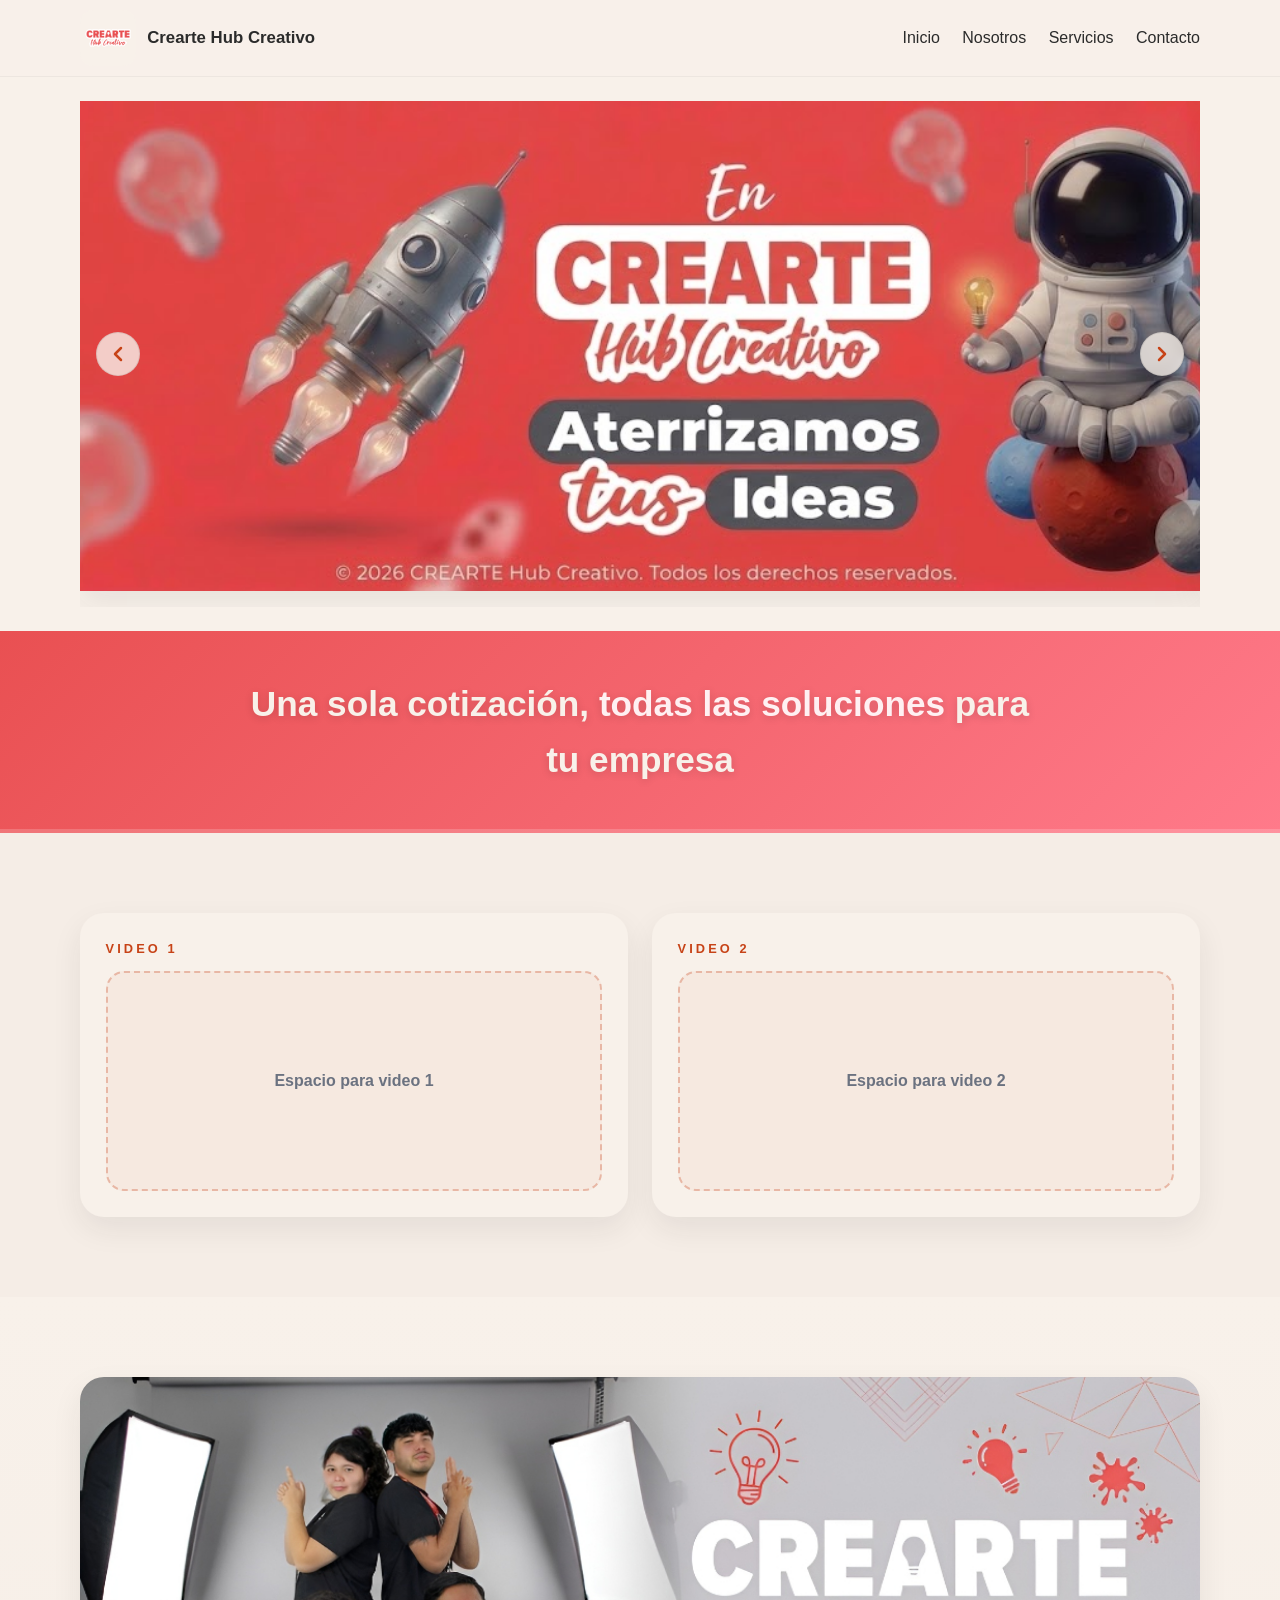
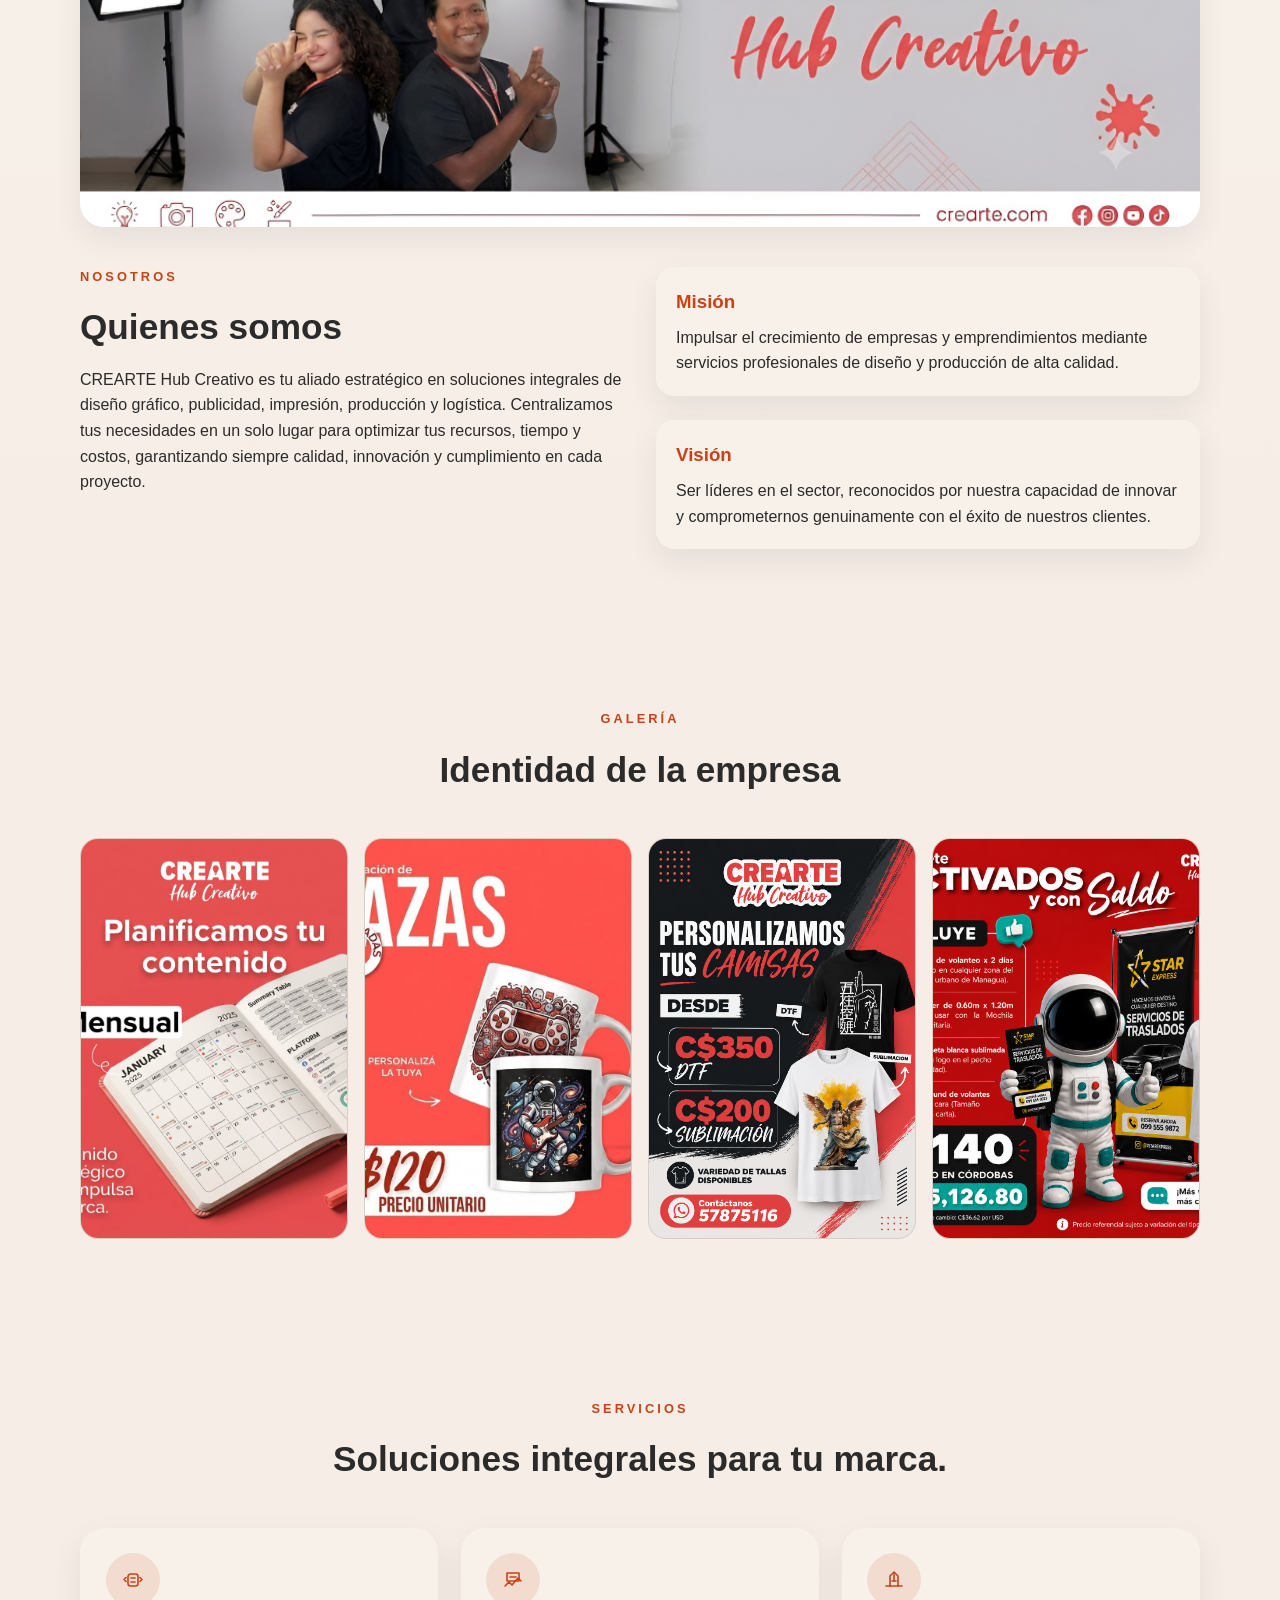
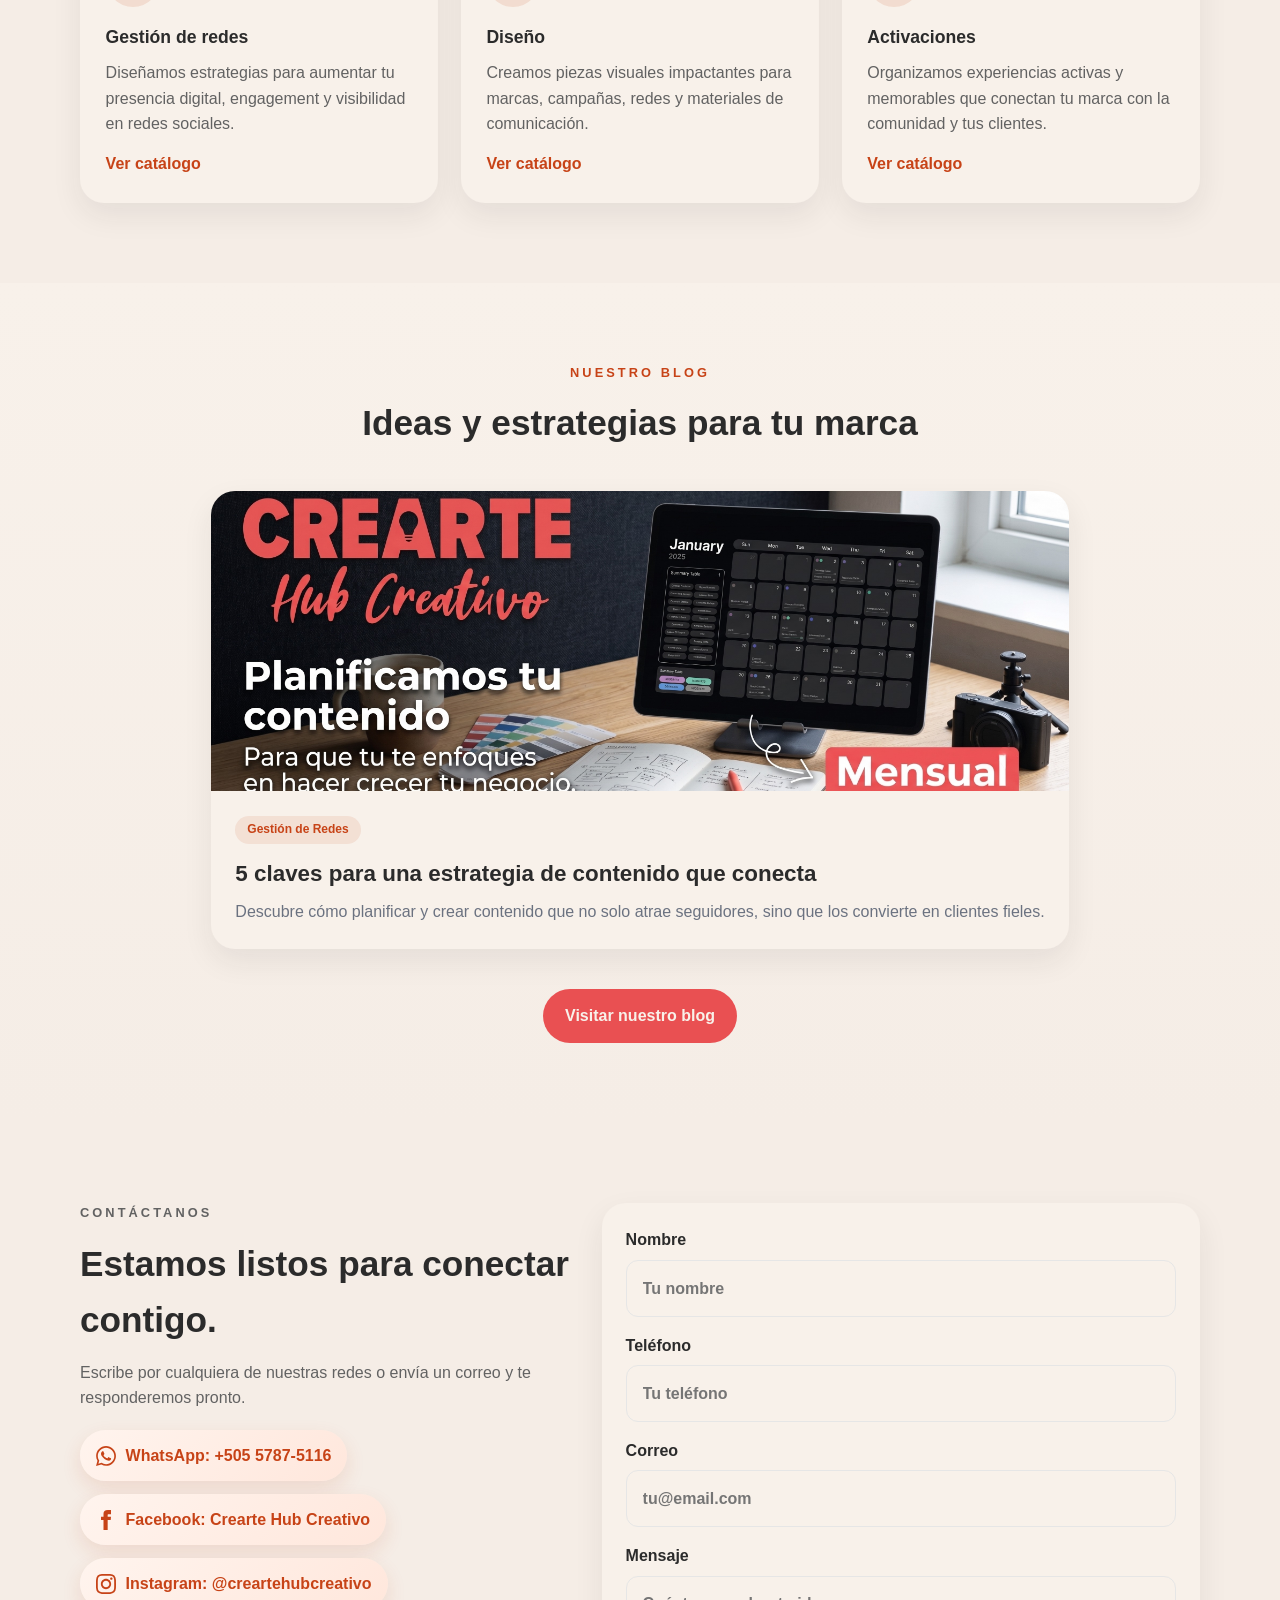
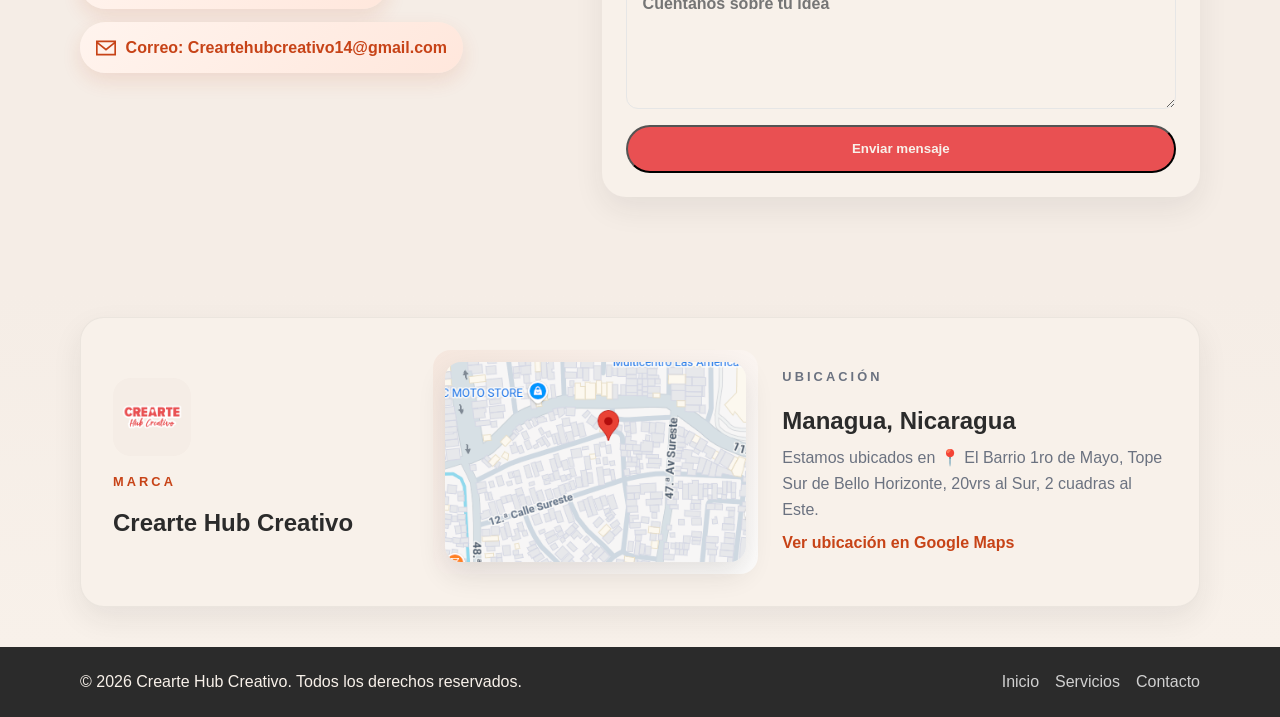
==== commit 27dd1694: "Actualizar pagina" ====
--- a/index.html
+++ b/index.html
@@ -129,8 +129,8 @@
               <figcaption>Camisa</figcaption>
             </figure>
             <figure class="gallery-item" role="button" tabindex="0">
-              <img src="img/activacion.jpg" alt="Personas en un evento de activación de marca" />
-              <figcaption>Activación</figcaption>
+              <img src="img/activacion 2.jpg" alt="Evento de activación de marca" />
+              <figcaption>Activación 2</figcaption>
             </figure>
           </div>
         </div>
@@ -155,7 +155,7 @@
               </div>
               <h3>Gestión de redes</h3>
               <p>Diseñamos estrategias para aumentar tu presencia digital, engagement y visibilidad en redes sociales.</p>
-              <a href="#contacto" class="text-link">Consultar</a>
+              <a href="blog.html?filter=redes#catalogo" class="text-link">Ver catálogo</a>
             </article>
 
             <article class="card reveal slide-up">
@@ -168,7 +168,7 @@
               </div>
               <h3>Diseño</h3>
               <p>Creamos piezas visuales impactantes para marcas, campañas, redes y materiales de comunicación.</p>
-              <a href="#contacto" class="text-link">Consultar</a>
+              <a href="blog.html?filter=productos#catalogo" class="text-link">Ver catálogo</a>
             </article>
 
             <article class="card reveal slide-up">
@@ -182,7 +182,7 @@
               </div>
               <h3>Activaciones</h3>
               <p>Organizamos experiencias activas y memorables que conectan tu marca con la comunidad y tus clientes.</p>
-              <a href="#contacto" class="text-link">Consultar</a>
+              <a href="blog.html?filter=activaciones#catalogo" class="text-link">Ver catálogo</a>
             </article>
           </div>
         </div>
@@ -277,7 +277,7 @@
         </div>
 
         <div class="location-image-card">
-          <img src="img/zona 1.png" alt="Vista de la zona de Crearte en Managua, Nicaragua" />
+          <img src="img/zona 1.png" alt="Vista de la zona de Crearte en Managua, Nicaragua" class="lightbox-trigger" data-caption="Nuestra ubicación en Managua" style="cursor: pointer;" />
         </div>
 
         <div class="location-card">
--- a/css/styles.css
+++ b/css/styles.css
@@ -857,7 +857,7 @@
   .blog-post-image {
     /* Altura más adecuada para las imágenes de blog en móviles */
     height: 200px;
-    object-fit: contain; /* Asegura que toda la imagen sea visible */
+    object-fit: cover; /* Rellena el espacio sin deformar la imagen */
   }
 }
 
@@ -891,8 +891,8 @@
 }
 
 .lightbox-image {
-  max-width: 90vw;
-  max-height: 85vh;
+  max-width: 50vw;
+  max-height: 55vh;
   object-fit: contain;
   border-radius: var(--radius-md);
   box-shadow: 0 20px 50px rgba(0, 0, 0, 0.3);
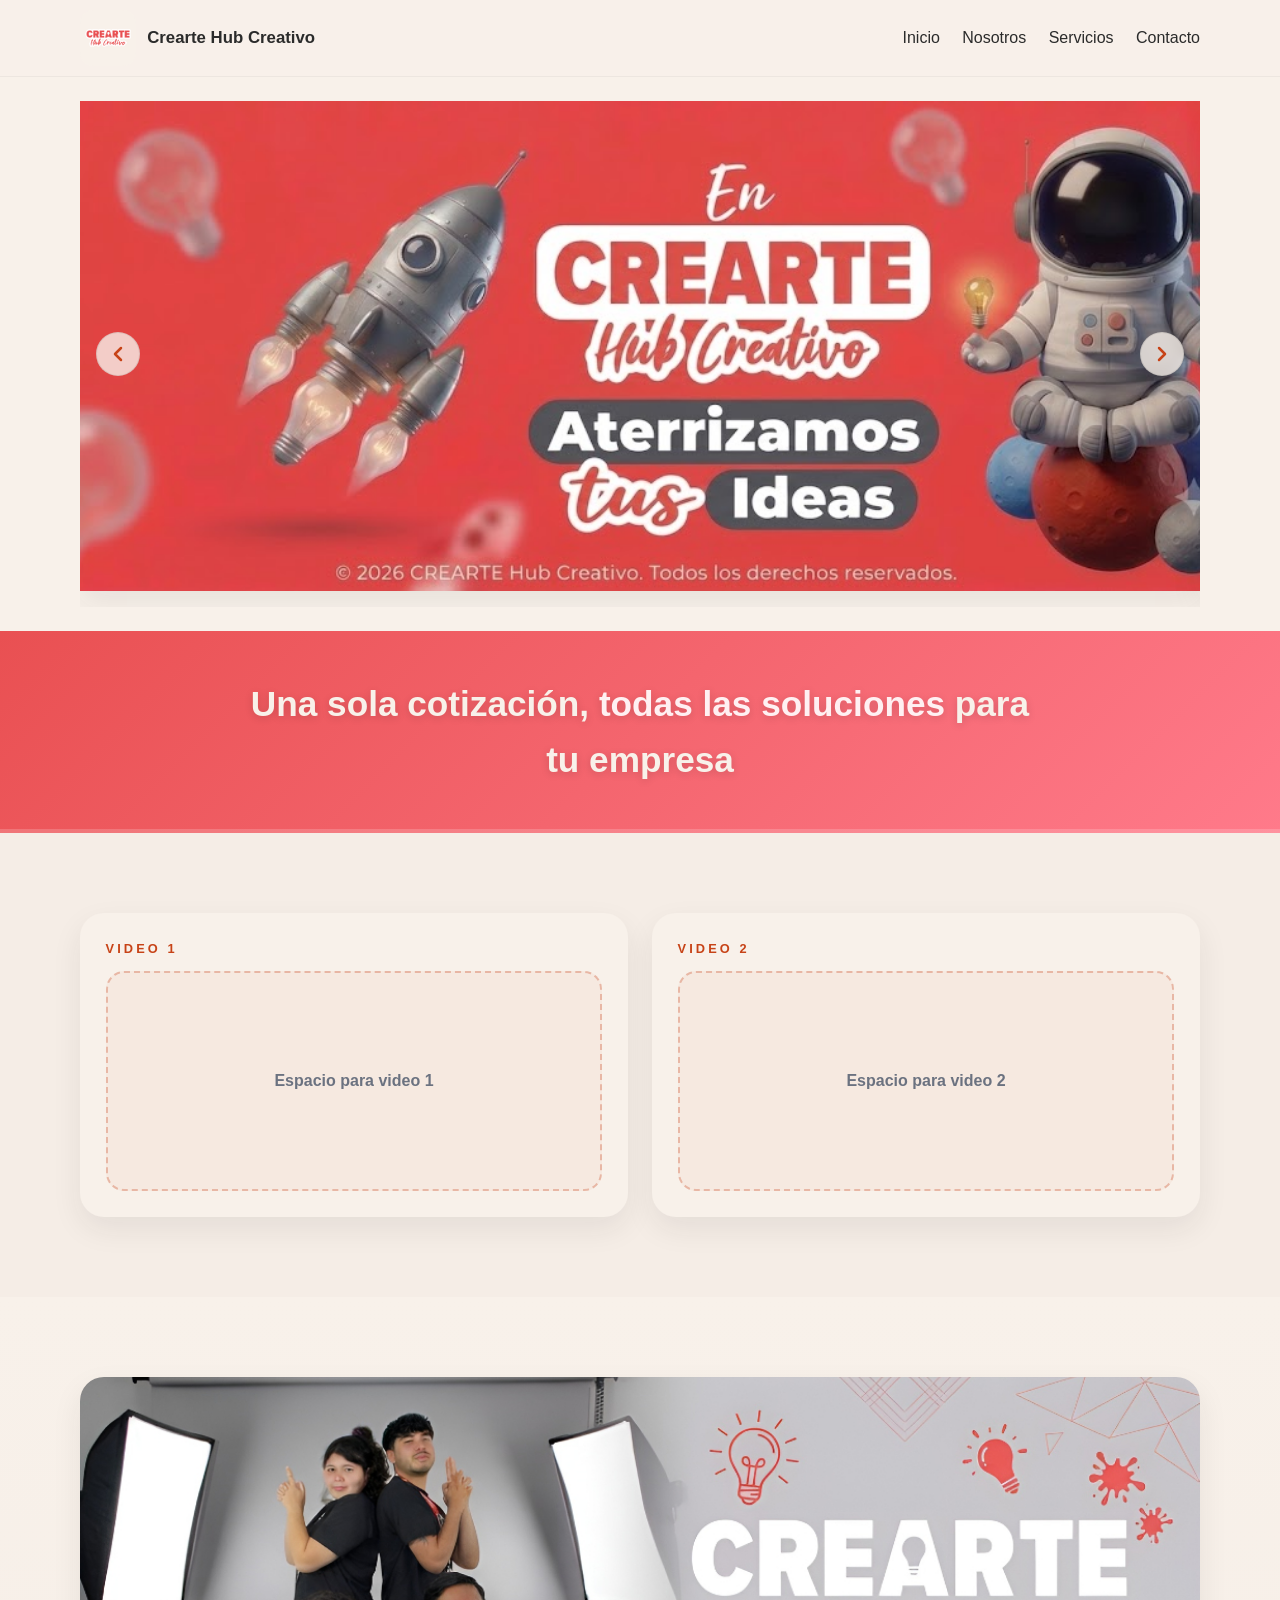
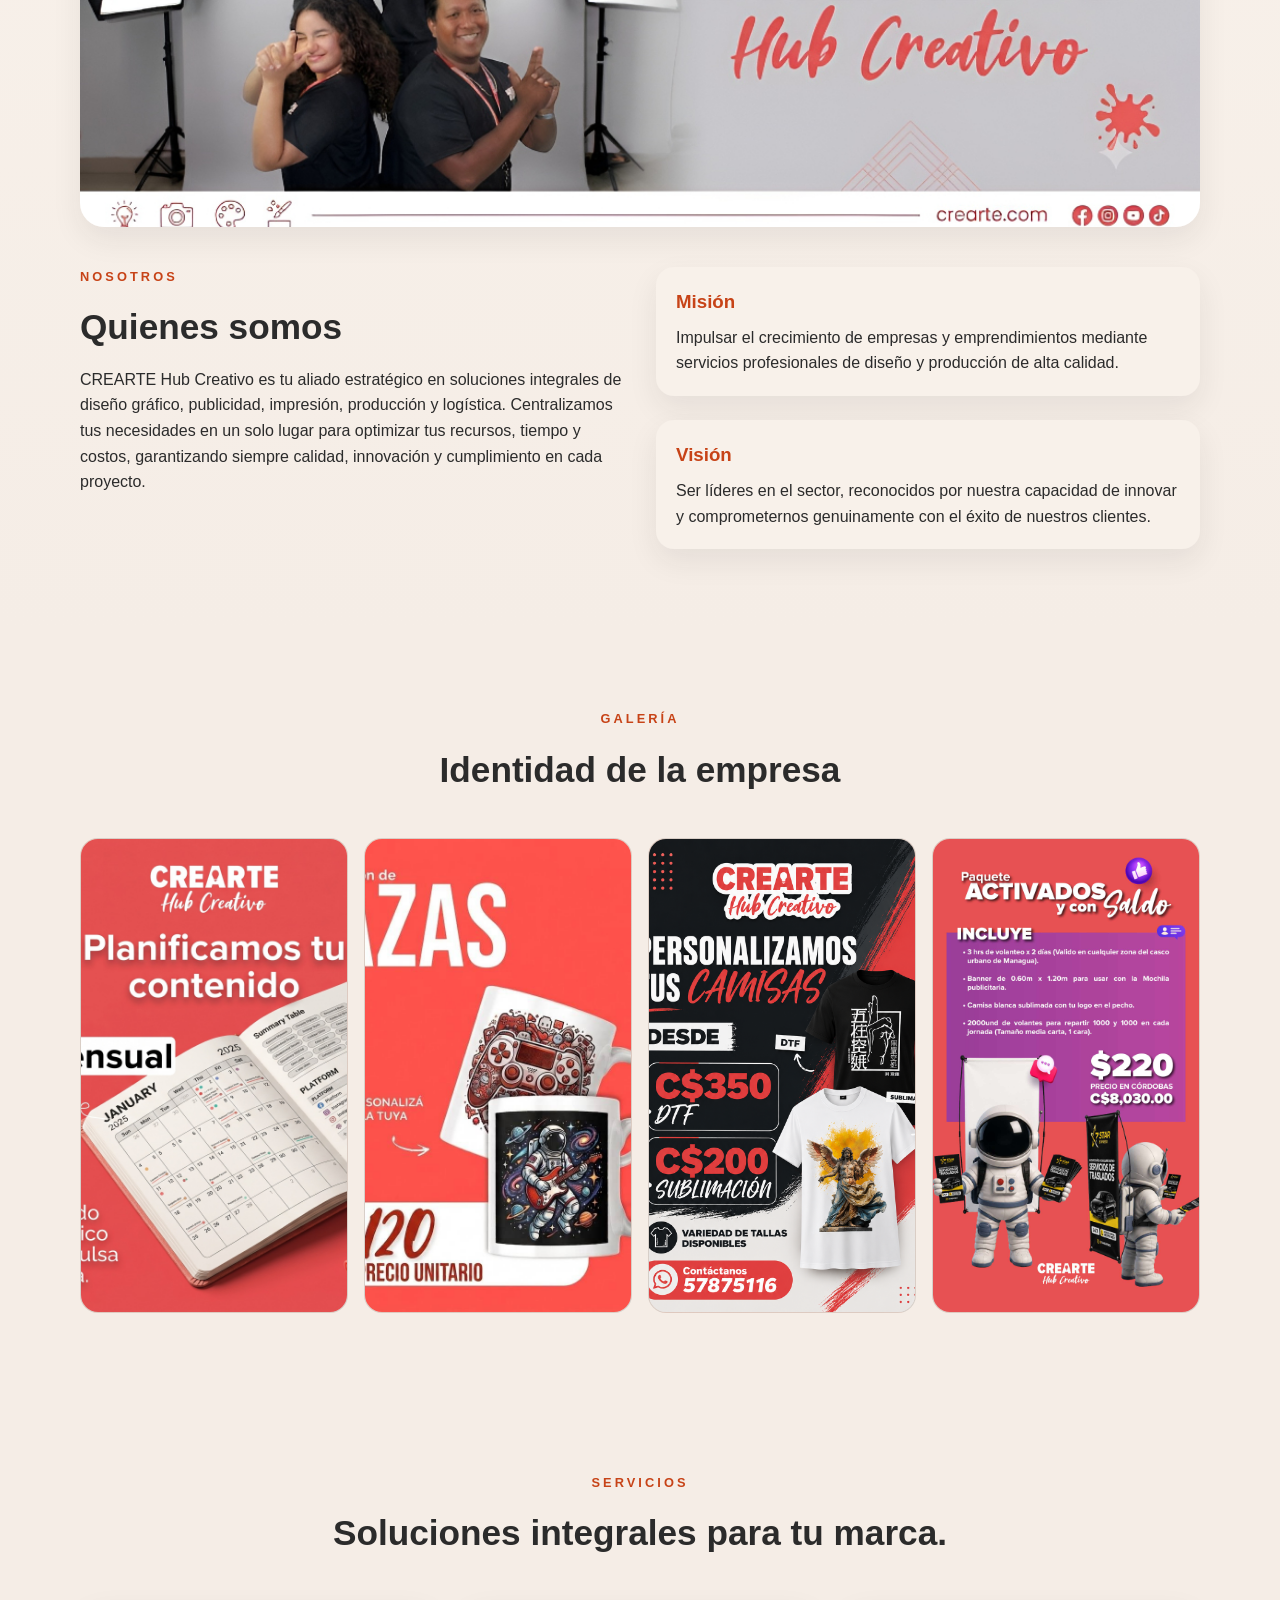
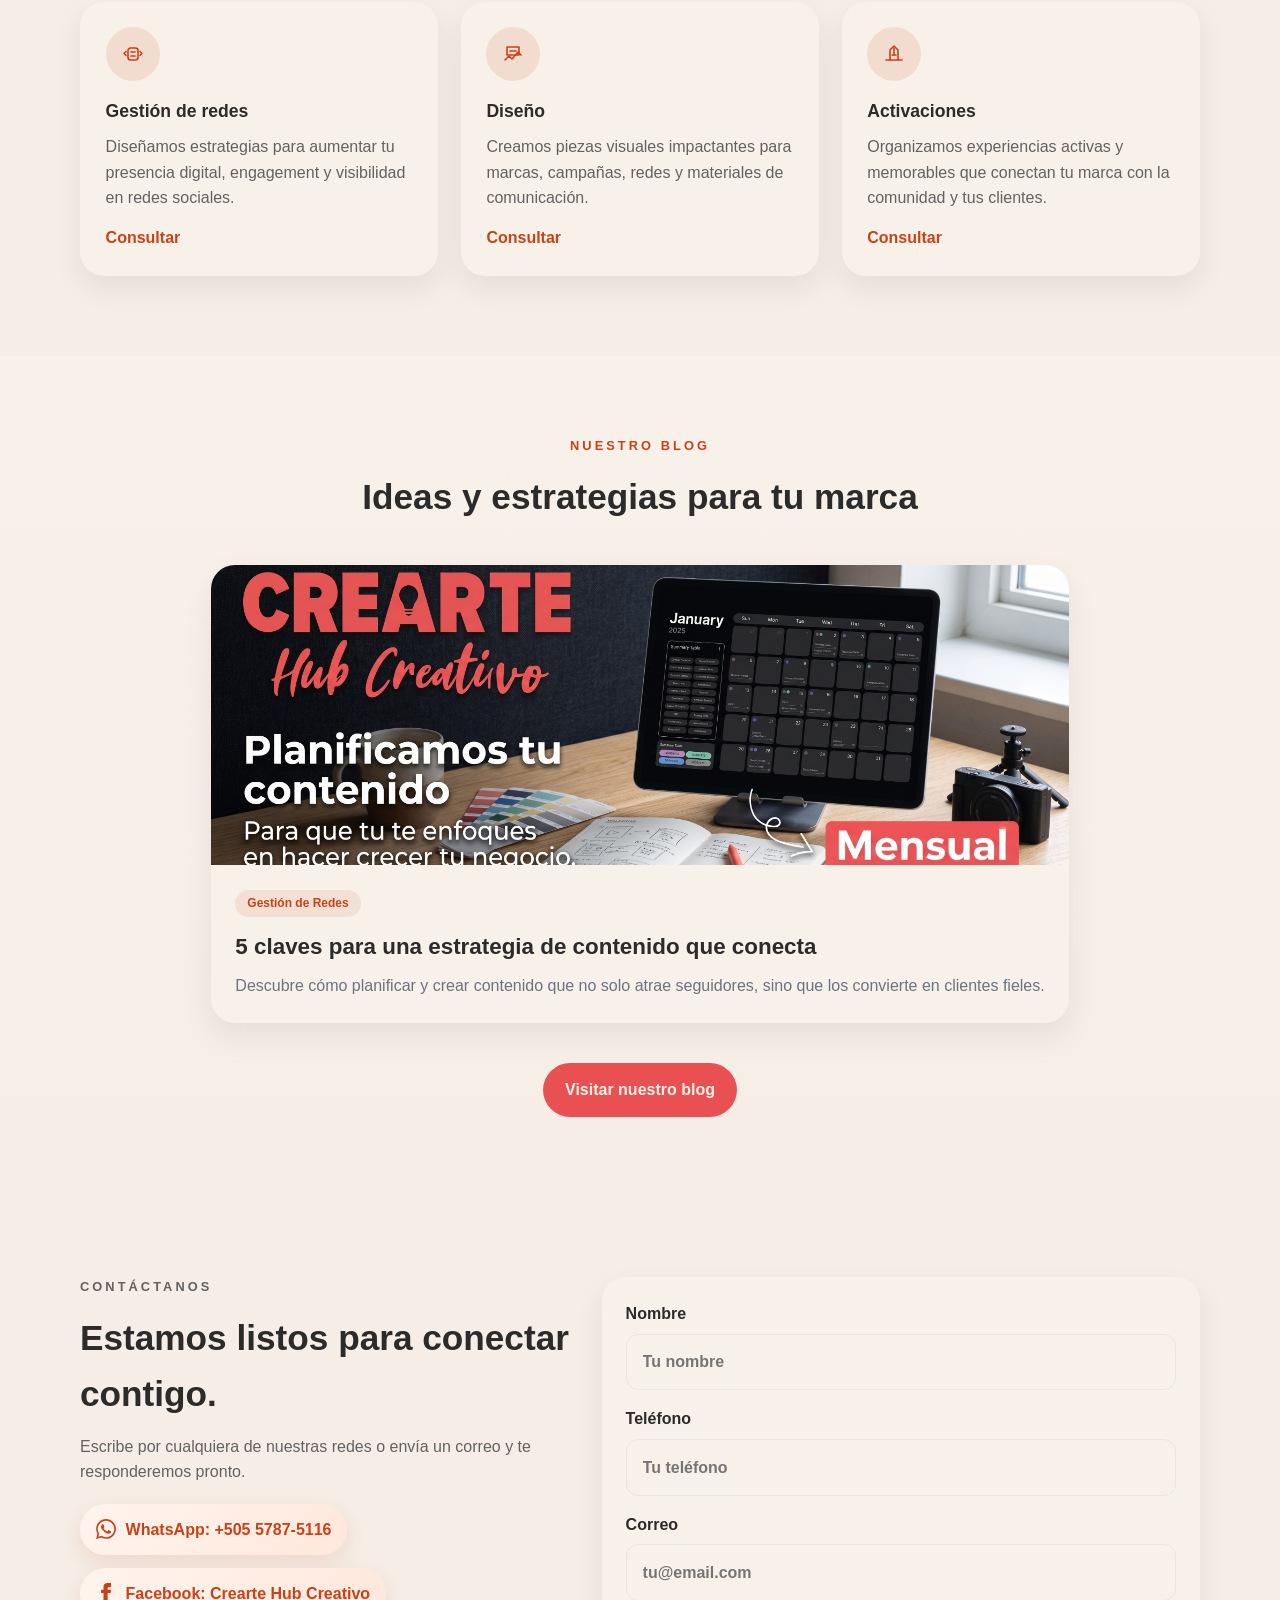
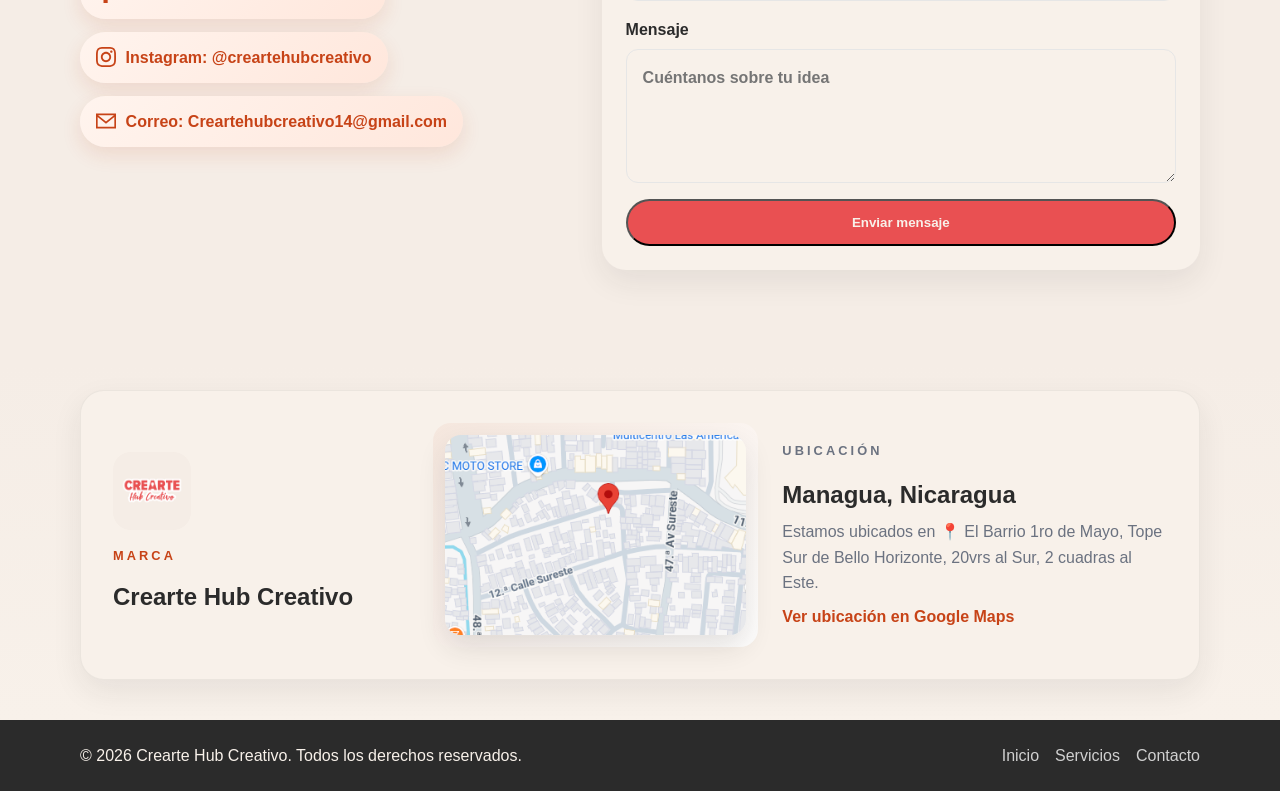
==== commit 51e6f4fb: "Actualizar pagina" ====
--- a/index.html
+++ b/index.html
@@ -129,7 +129,7 @@
               <figcaption>Camisa</figcaption>
             </figure>
             <figure class="gallery-item" role="button" tabindex="0">
-              <img src="img/activacion 2.jpg" alt="Evento de activación de marca" />
+              <img src="img/activacion 3.jpg" alt="Evento de activación de marca" />
               <figcaption>Activación 2</figcaption>
             </figure>
           </div>
@@ -155,7 +155,7 @@
               </div>
               <h3>Gestión de redes</h3>
               <p>Diseñamos estrategias para aumentar tu presencia digital, engagement y visibilidad en redes sociales.</p>
-              <a href="blog.html?filter=redes#catalogo" class="text-link">Ver catálogo</a>
+              <a href="blog.html?filter=redes#catalogo" class="text-link">Consultar</a>
             </article>
 
             <article class="card reveal slide-up">
@@ -168,7 +168,7 @@
               </div>
               <h3>Diseño</h3>
               <p>Creamos piezas visuales impactantes para marcas, campañas, redes y materiales de comunicación.</p>
-              <a href="blog.html?filter=productos#catalogo" class="text-link">Ver catálogo</a>
+              <a href="blog.html?filter=productos#catalogo" class="text-link">Consultar</a>
             </article>
 
             <article class="card reveal slide-up">
@@ -182,7 +182,7 @@
               </div>
               <h3>Activaciones</h3>
               <p>Organizamos experiencias activas y memorables que conectan tu marca con la comunidad y tus clientes.</p>
-              <a href="blog.html?filter=activaciones#catalogo" class="text-link">Ver catálogo</a>
+              <a href="blog.html?filter=activaciones#catalogo" class="text-link">Consultar</a>
             </article>
           </div>
         </div>
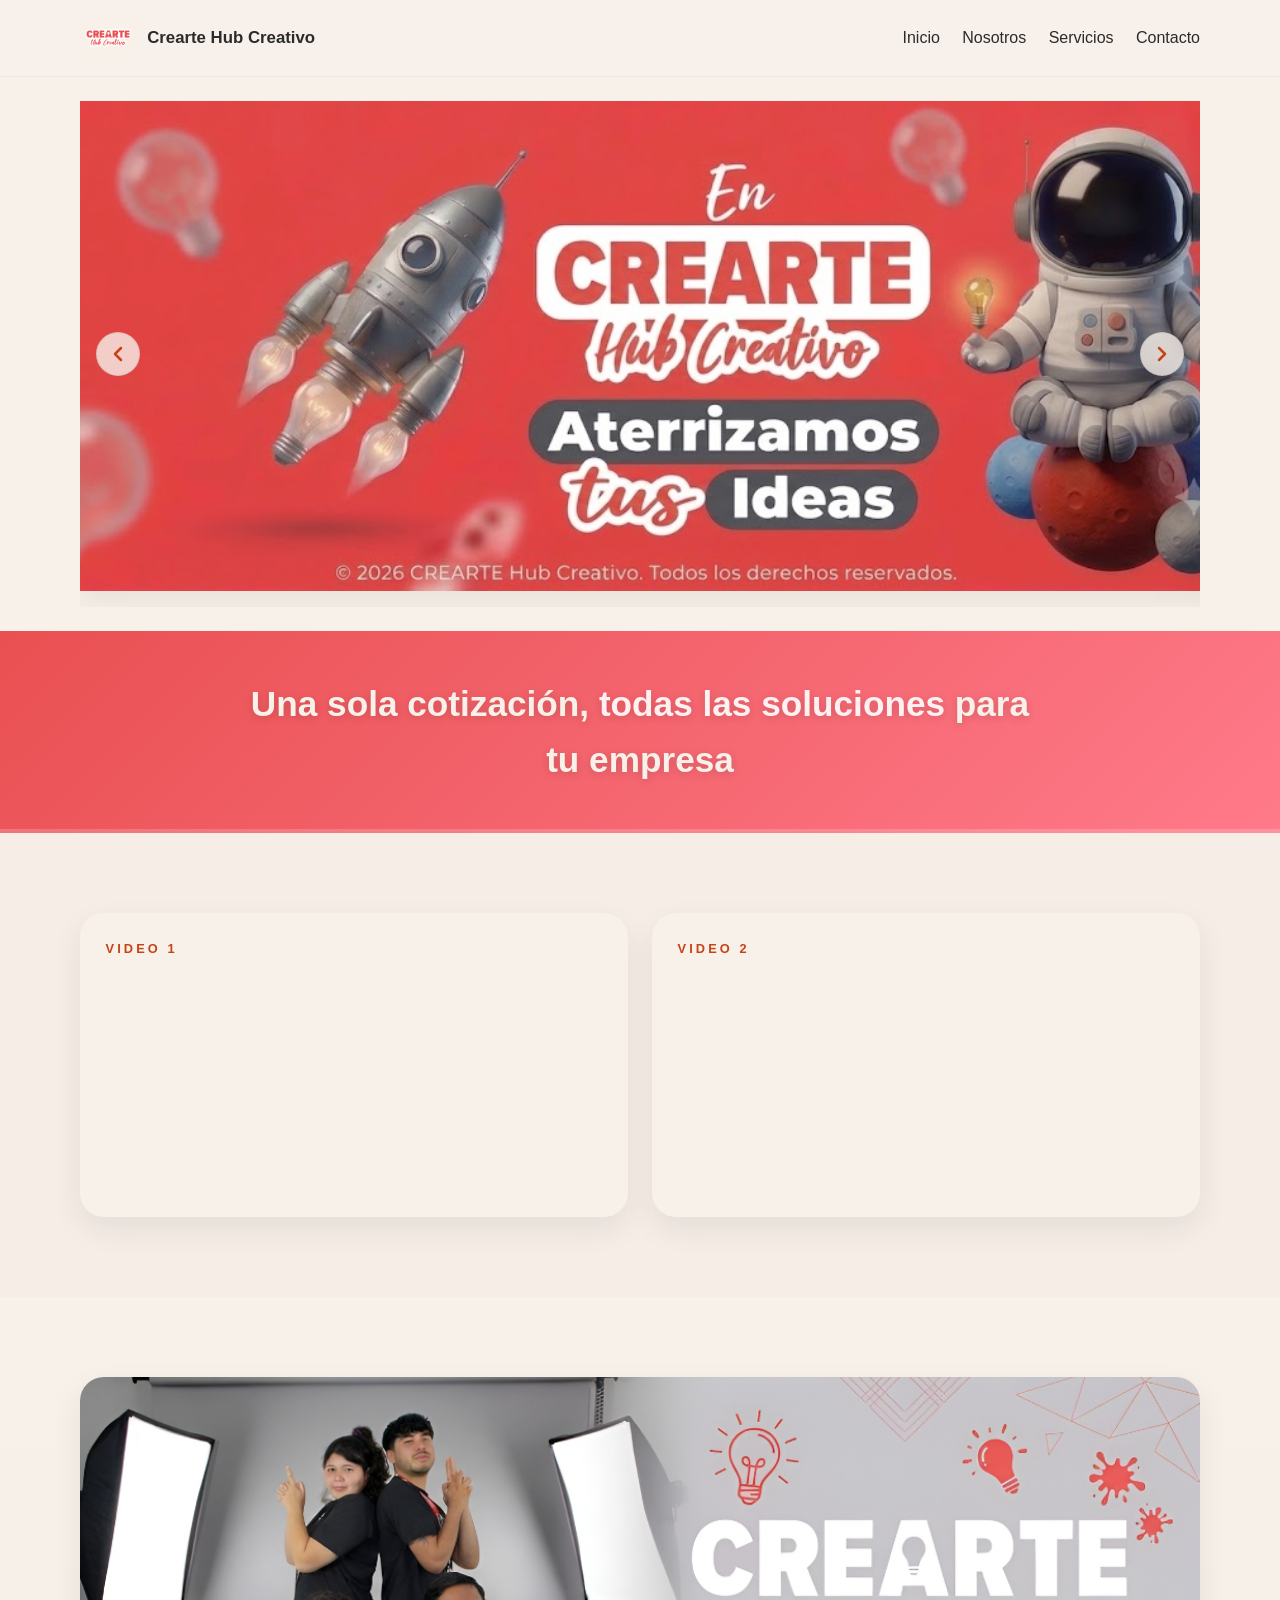
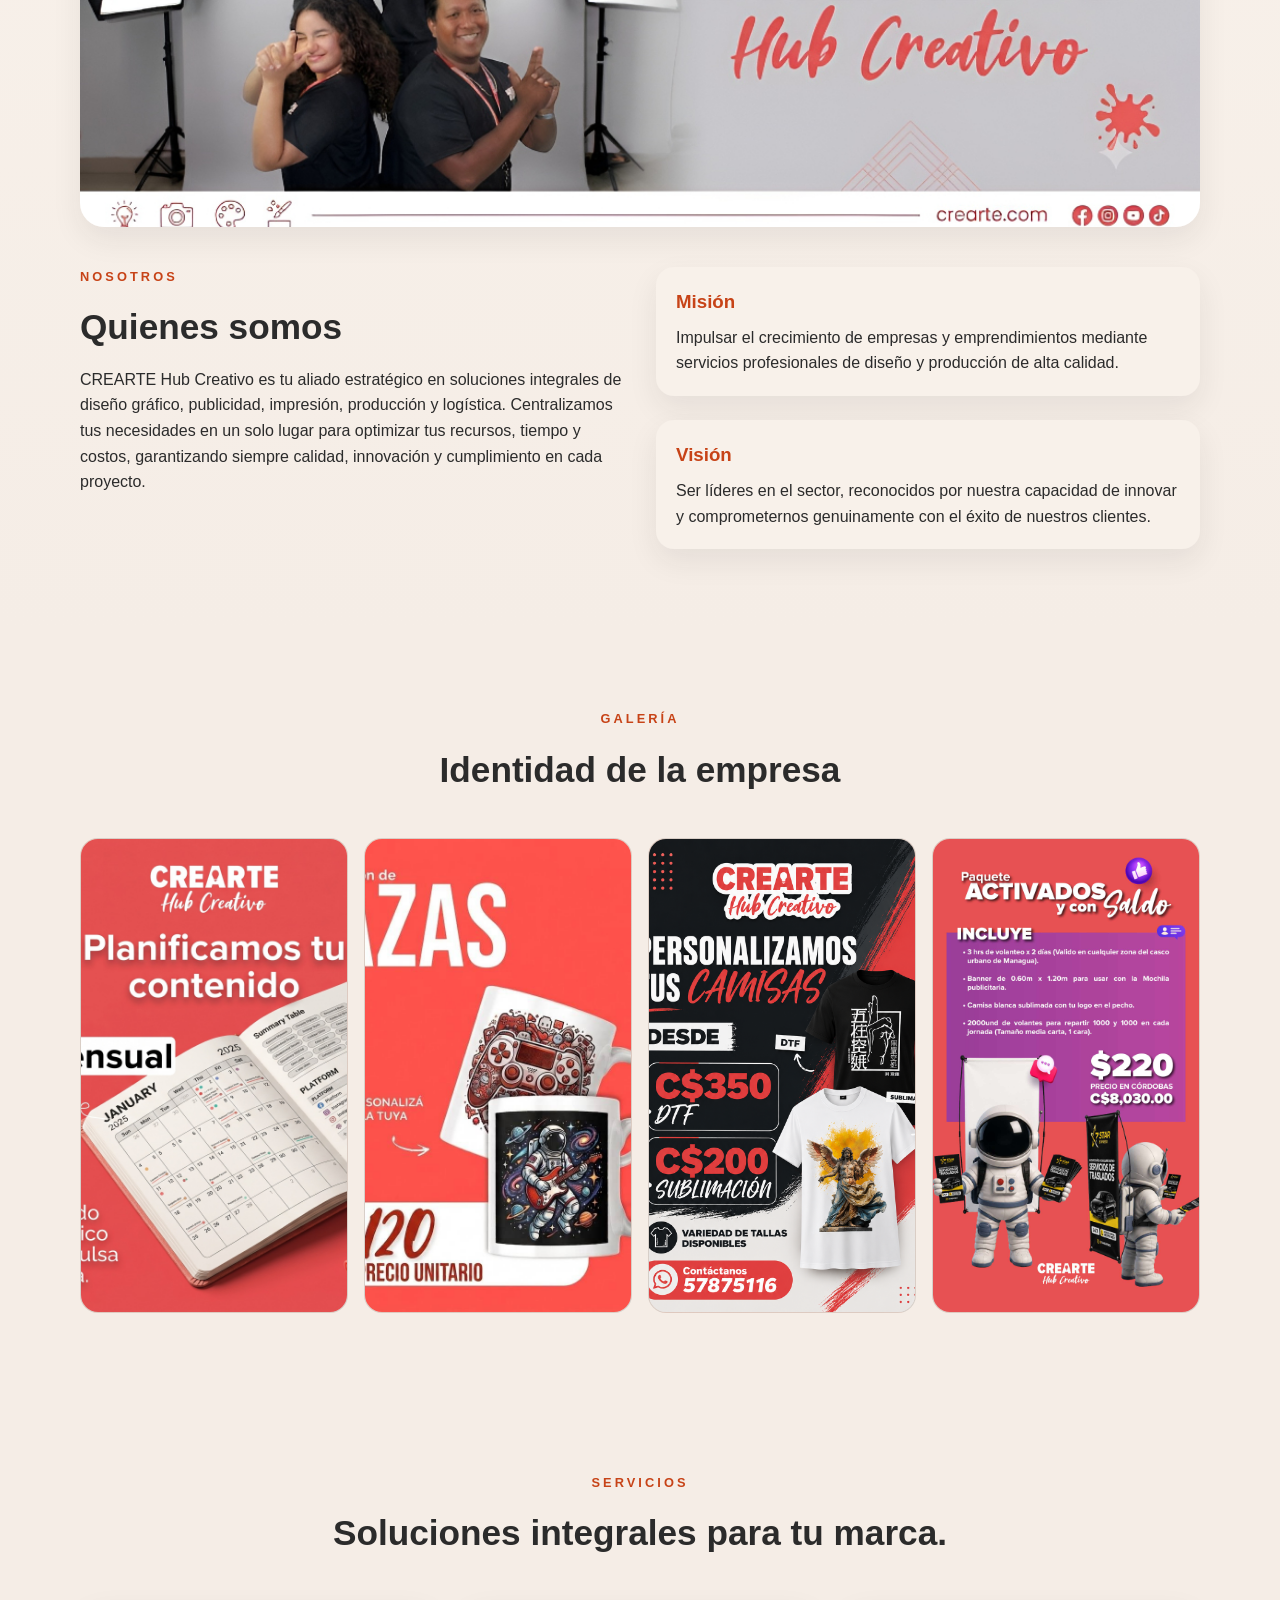
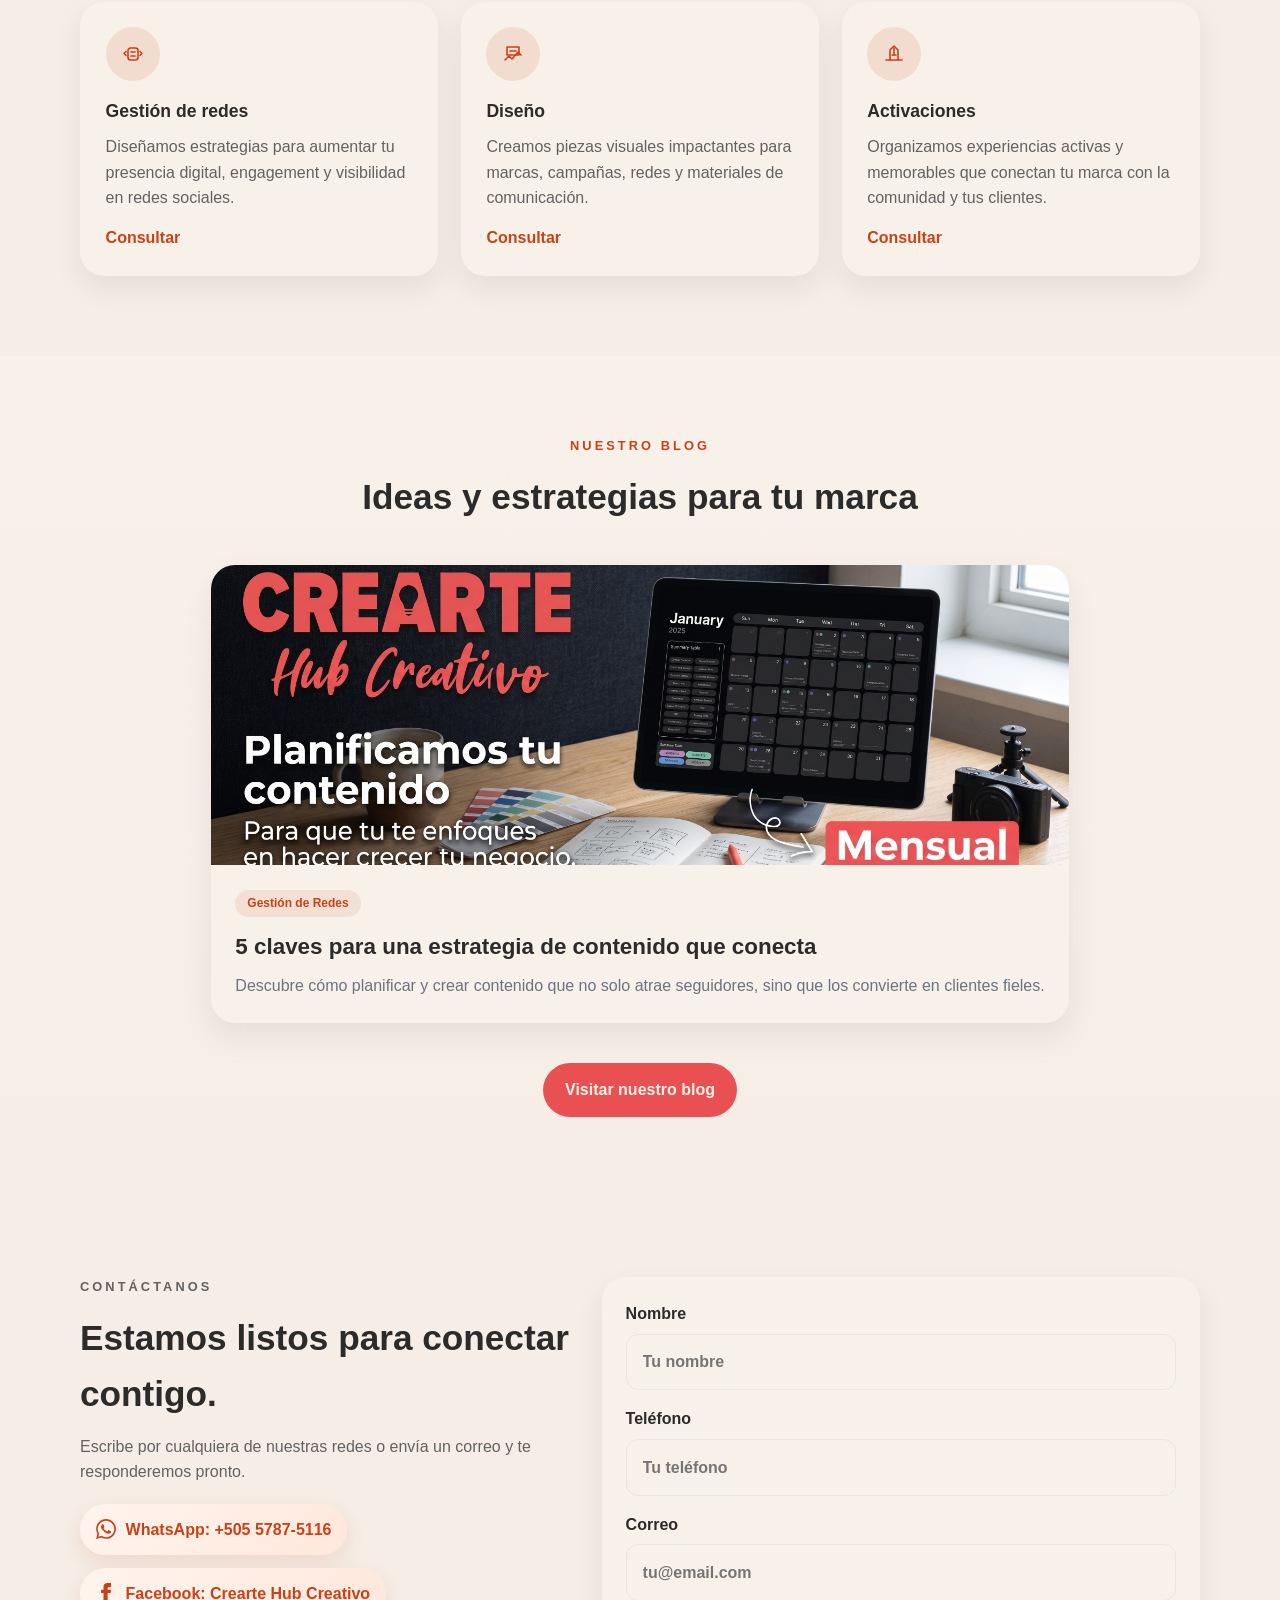
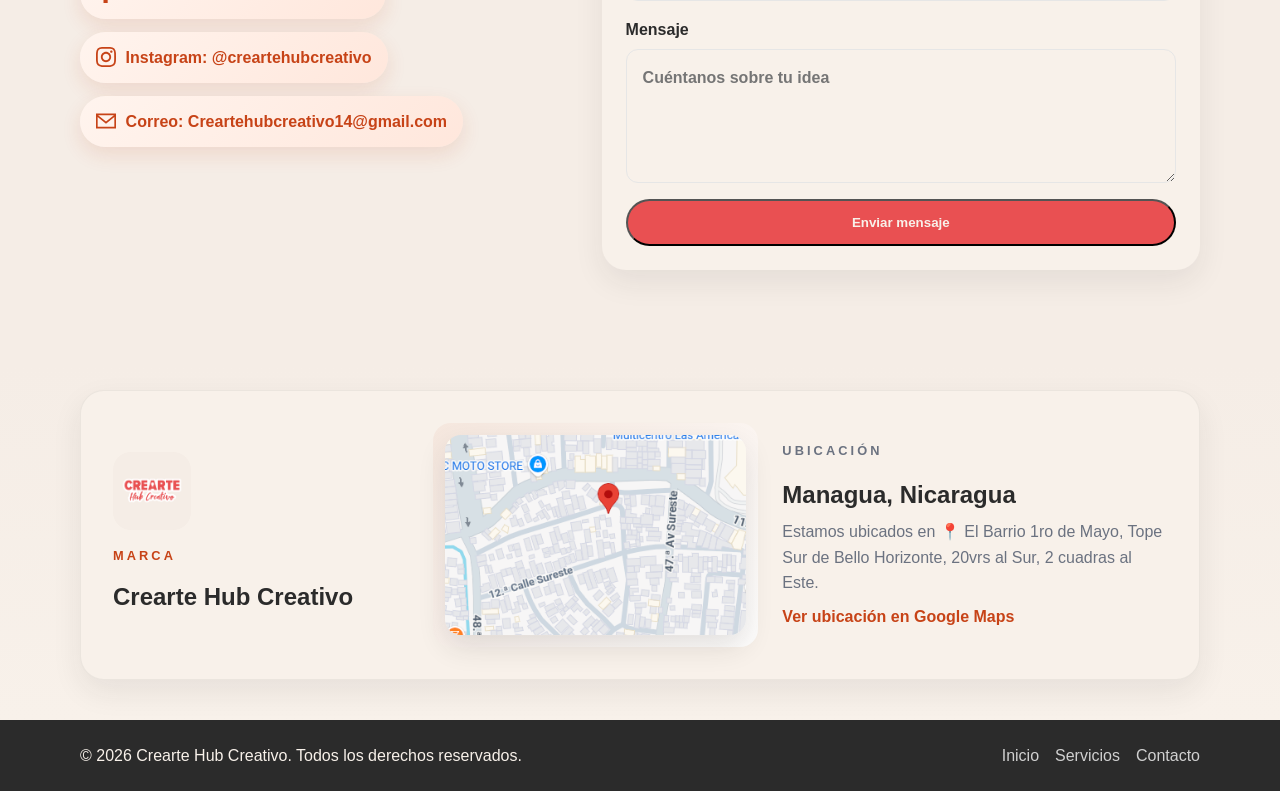
==== commit 39d0eab2: "Actualizar pagina" ====
--- a/index.html
+++ b/index.html
@@ -68,11 +68,15 @@
         <div class="container video-grid">
           <div class="video-card">
             <p class="eyebrow">Video 1</p>
-            <div class="video-placeholder">Espacio para video 1</div>
+            <div class="video-placeholder" style="padding: 0; border: none; background: none;">
+              <blockquote class="instagram-media" data-instgrm-permalink="https://www.instagram.com/reel/DZKX96wpE6M/?utm_source=ig_embed&amp;utm_campaign=loading" data-instgrm-version="14" style="margin: 0 !important; width: 100% !important;"></blockquote>
+            </div>
           </div>
           <div class="video-card">
             <p class="eyebrow">Video 2</p>
-            <div class="video-placeholder">Espacio para video 2</div>
+            <div class="video-placeholder" style="padding: 0; border: none; background: none;">
+              <blockquote class="instagram-media" data-instgrm-permalink="https://www.instagram.com/reel/DX8O_vbOffg/?utm_source=ig_embed&amp;utm_campaign=loading" data-instgrm-version="14" style="margin: 0 !important; width: 100% !important;"></blockquote>
+            </div>
           </div>
         </div>
       </section>
@@ -130,7 +134,7 @@
             </figure>
             <figure class="gallery-item" role="button" tabindex="0">
               <img src="img/activacion 3.jpg" alt="Evento de activación de marca" />
-              <figcaption>Activación 2</figcaption>
+              <figcaption>Activación 3</figcaption>
             </figure>
           </div>
         </div>
@@ -300,6 +304,7 @@
       </div>
     </footer>
 
+    <script async src="//www.instagram.com/embed.js"></script>
     <!-- Lightbox para la galería -->
     <div class="lightbox" id="lightbox">
       <button class="lightbox-close" aria-label="Cerrar imagen">&times;</button>
--- a/css/styles.css
+++ b/css/styles.css
@@ -305,6 +305,28 @@
   background: rgba(199, 67, 23, 0.04);
   font-weight: 600;
 }
+.video-placeholder .video-play-button {
+  width: 60px;
+  height: 60px;
+  background-color: var(--color-primary);
+  border-radius: 50%;
+  position: relative;
+  cursor: pointer;
+  transition: transform 0.2s ease;
+}
+
+.video-placeholder .video-play-button::after {
+  content: '';
+  position: absolute;
+  top: 50%;
+  left: 54%;
+  transform: translate(-50%, -50%);
+  width: 0;
+  height: 0;
+  border-top: 12px solid transparent;
+  border-bottom: 12px solid transparent;
+  border-left: 20px solid var(--color-white);
+}
 
 .mission-vision-stack {
   display: grid;
